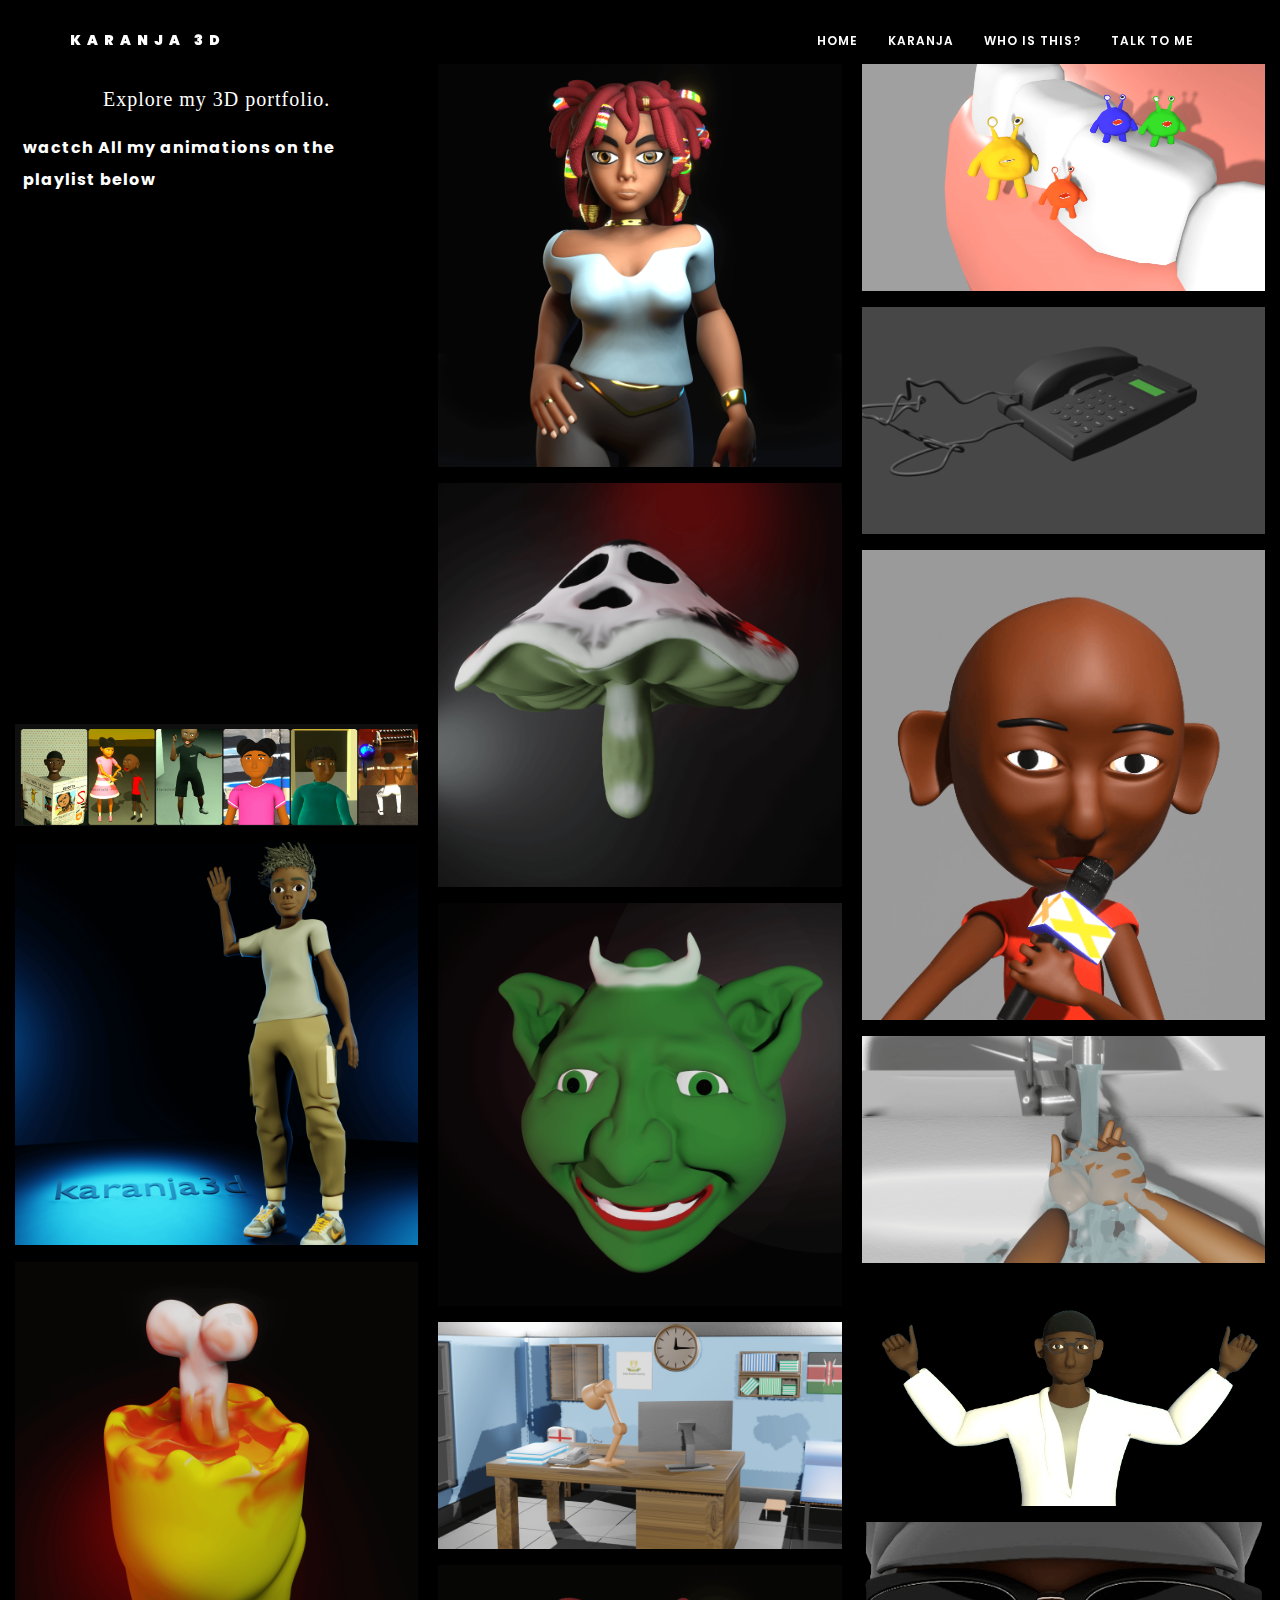
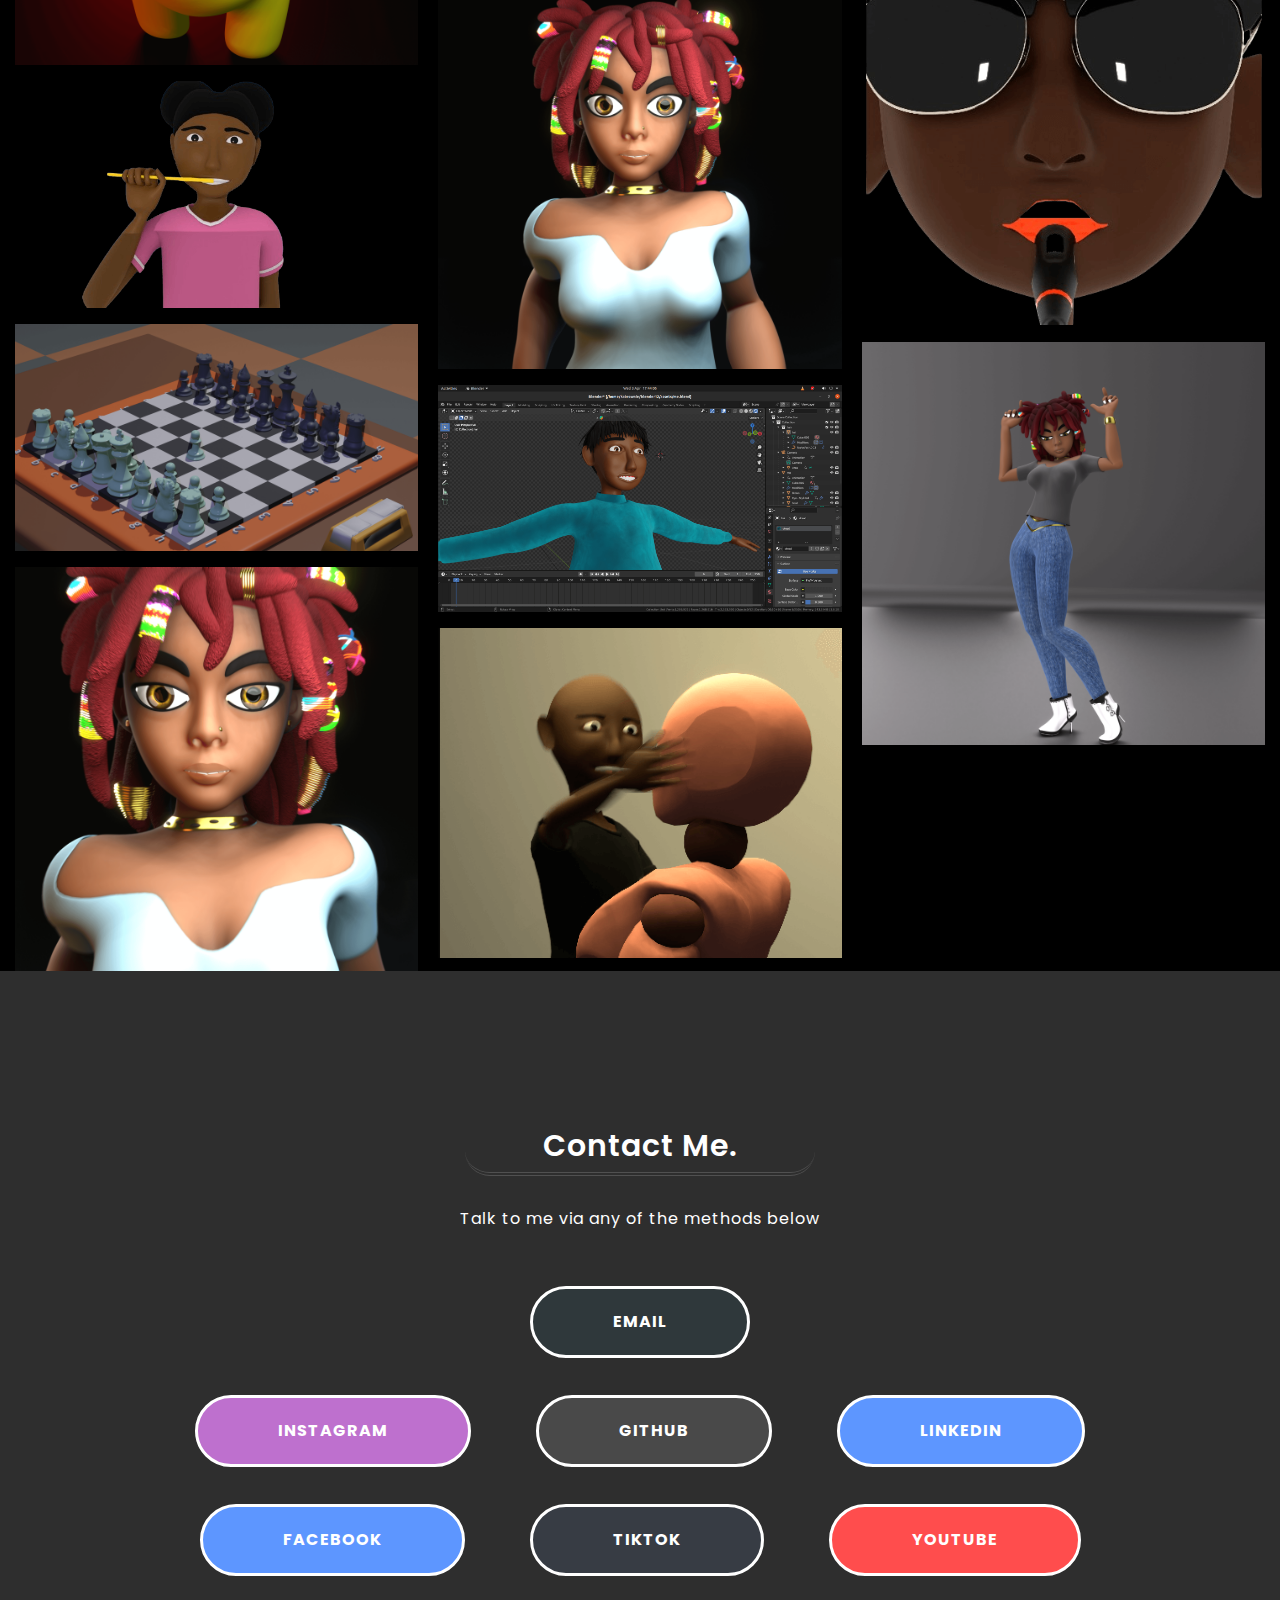
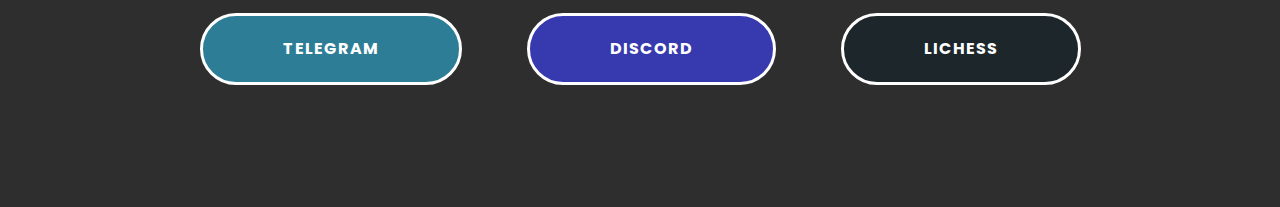
==== index.html @ 1da53f3a "yg" ====
<!DOCTYPE html>
<html lang="en">

  <head>
    
    <!-- Meta Tag -->
    <meta charset="UTF-8">
    <meta name="viewport" content="width=device-width, initial-scale=1.0">
    <meta http-equiv="X-UA-Compatible" content="IE=edge">
    
    <!-- SEO -->
    <meta name="description" content="150 words">
    <meta name="author" content="kabrrownie">
    <meta name="url" content="http://kabrownie.github.io">
    <meta name="copyright" content="Kevin Karanja">
    <meta name="robots" content="index,follow">
    
    
    <title>KARANJA 3D</title>
    <meta http-equiv="X-UA-Compatible" content="IE=edge">
<link rel="stylesheet" href="https://cdnjs.cloudflare.com/ajax/libs/font-awesome/4.7.0/css/font-awesome.min.css">
    <!-- Favicon -->
    <link rel="shortcut icon" href="images/favicon/favicon.ico">
    <link rel="apple-touch-icon" sizes="144x144" type="image/x-icon" href="images/favicon/apple-touch-icon.png">
    
    <!-- All CSS Plugins -->
    <link rel="stylesheet" type="text/css" href="css/plugin.css">
    
    <!-- Main CSS Stylesheet -->
    <link rel="stylesheet" type="text/css" href="css/style.css">
    <script src="https://kit.fontawesome.com/c4b1e869c9.js" crossorigin="anonymous"></script>
    <!-- Google Web Fonts  -->
    <link rel="stylesheet" href="https://fonts.googleapis.com/css?family=Poppins:400,300,500,600,700">
    

 </head>

  <body>
    	 <header>
	<!-- Preloader Start -->
    
	 
      <div id="preloader">
        <img id="loaderGif" src="sinisaaamoja-ezgif.gif" alt="Loading...">

        <div id="loadingText">Loading, please wait...</div>
      </div>
      

    <!-- Preloader End -->   
  
    <!-- Home & Menu Section Start -->
       
        <div class="header-top-area">
            <div class="container">
                <div class="row">
                
                    <div class="col-sm-3">
                        <div class="logo">
                            <a href="#gallery">KARANJA 3D</a>
                        </div>
                    </div>
                    
                    <div class="col-sm-9">
                        <div class="navigation-menu">
                            <div class="navbar">
                                <div class="navbar-header">
                                    <button type="button" class="navbar-toggle" data-toggle="collapse" data-target=".navbar-collapse">
                                        <span class="sr-only">Toggle navigation</span>
                                        <span class="icon-bar"></span>
                                        <span class="icon-bar"></span>
                                        <span class="icon-bar"></span>
                                    </button>
                                </div>
                                <div class="navbar-collapse collapse">
                                    <ul class="nav navbar-nav navbar-right">
                                        <li class="active"><a class="smoth-scroll" href="#gallery">Home <div class="ripple-wrapper"></div></a>
                                        </li>

                                       
                                        </li>
                                        <li><a class="smoth-scroll" href="https://kabrownie.github.io">Karanja</a>
                                        </li>
                                     
                                        </li>
                                        <li><a class="smoth-scroll" href="https://kabrownie.github.io#about">Who is this?</a>
                                        </li>
                                        <li><a class="smoth-scroll" href="#contact">talk to me</a>
                                        </li>
                                    </ul>
                                </div>
                            </div>
                        </div>
                    </div>
                </div>
            </div>
        </div>

        
    </header>

    <!-- showcase --> 
    


<!-- firebase -->
 

<!-- test -->   


<div id="gallery" class="container-fluid">
 
    <h1>
 Explore my 3D portfolio.</h1>
<p style="color: rgb(255, 255, 255); padding: 2%;"><b>wactch All my animations on the playlist below </b></p>
   
<div class="iframe-container">

    <iframe  src=" https://www.youtube.com/embed/?list=PLiNkLEq7cWM7p4sXHd0Ey6BrCfesOFE8d "frameborder="0" allowfullscreen></iframe></div>
    
    
<div class="iframe-container">
       
   <iframe    src="https://www.youtube.com/embed/?list=PLiNkLEq7cWM4CPexTNnBC3y5zEQwiwFVN" frameborder="0" allowfullscreen></iframe>
</div>

<!-- test fire -->
<img class="img-responsive" src="renders/ban.png" draggable="false" alt="">
<img class="img-responsive" src="renders/newear.png" draggable="false" alt="">

<img class="img-responsive" src="renders/bone.png" draggable="false" alt="">
<img class="img-responsive" src="renders/brush.png" draggable="false" alt="">

<img class="img-responsive" src="renders/chess.png" draggable="false" alt="">
<img class="img-responsive" src="renders/dp.png" draggable="false" alt="">

<img class="img-responsive" src="renders/halfdp.png" draggable="false" alt="">
<img class="img-responsive" src="renders/mushevey.png" draggable="false" alt="">
<img class="img-responsive" src="renders/ogre.png" draggable="false" alt="">
<img class="img-responsive" src="renders/office.png" draggable="false" alt="">
<img class="img-responsive" src="renders/pose face.png" draggable="false" alt="">
<img class="img-responsive" src="renders/shot.png" draggable="false" alt="">
<img class="img-responsive" src="renders/slap.png" draggable="false" alt="">
<img class="img-responsive" src="renders/teeth.png" draggable="false" alt="">
<img class="img-responsive" src="renders/tel.png" draggable="false" alt="">
<img class="img-responsive" src="renders/tou.png" draggable="false" alt="">
<img class="img-responsive" src="renders/wash.png" draggable="false" alt="">
<img class="img-responsive" src="renders/yes.png" draggable="false" alt="">
<img class="img-responsive" src="renders/yo.png" draggable="false" alt="">

<img class="img-responsive" src="renders/yon.png" draggable="false" alt="">

</div>


   <!-- Fullscreen overlay -->
   <div id="imageOverlay">
    <span id="closeOverlay">&times;</span>
    <img id="overlayImage" src="" alt="Full Screen Image">
  </div>

    <!-- Contact Start -->
    <!-- Services Start -->
    
   
    <!-- Contact Start -->
    <section id="contact" class="contact-us section-space-padding">
       <div class="container">
          <div class="row">
                <div class="col-sm-12">
                    <div class="section-title">
                       
                        <br>
                            <br>

                        <h2>Contact Me.</h2>
                        <p>Talk to me via any of the methods below</p>
                    </div>
                </div>
            </div>
            
            
            
         
    <!--  -->
        
     <!--social  -->
     <div class="social-icon">
        <a style="background-color: rgb(47, 56, 59);" class="button button-style button-style-icon fa fa-mail-bulk"  href="mailto:karanja3d@gmail.com" title="Email"target="_blank">Email</a><br>
        
        <a style="background-color: rgb(190, 112, 206);" class="button button-style button-style-icon fa fa-instagram"  href="https://instagram.com/karanja3d" title="instagram"target="_blank">Instagram</a>
        


        <a style="background-color: rgb(73, 73, 73);" class="button button-style button-style-icon fa fa-github"  href="https://github.com/kabrownie" title="github"target="_blank">GitHub</a>

        <a style="background-color: rgb(93, 150, 255);" class="button button-style button-style-icon fa fa-linkedin"  href="https://linkedin.com/in/kabrownie" title="linkedin"target="_blank">linkedin</a>

        <a style="background-color: rgb(93, 150, 255);" class="button button-style button-style-icon fa fa-facebook"  href="https://facebook.com/karanja3d" title="facebook"target="_blank">facebook</a>

        <a style="background-color: rgb(55, 60, 68);" class="button button-style button-style-icon fa fa-tiktok"  href="https://tiktok.com/@karanja3d" title="Tiktok"target="_blank">Tiktok</a>

        <a style="background-color: rgb(255, 77, 77);" class="button button-style button-style-icon fa fa-youtube"  href="https://m.youtube.com/@karanja3d" title="youtube"target="_blank">youtube</a>

        <a style="background-color: rgb(45, 125, 150);" class="button button-style button-style-icon fa fa-telegram"  href="https://t.me/karanja3d" title="Telegram"target="_blank">Telegram</a>

      

       
        <a style="background-color: rgb(55, 57, 175);" class="button button-style button-style-icon fa fa-discord"  href=" https://discordapp.com/users/896352421171851316" title="discord"target="_blank">discord</a>
        <a style="background-color: rgb(29, 39, 43);" class="button button-style button-style-icon fa fa-chess-knight"  href="https://lichess.org/@/karanja3d" title="Lichess"target="_blank">Lichess</a>


        
      
 <!--social  -->
 
 
 </div>

</div>
       </ul>
      </div>
       
     </section>
     <!-- Contact End -->
       
        
     
    <!-- Footer End -->
    
    
    <!-- Back to Top Start -->
    <a href="#" class="scroll-to-top"><i class="fa fa-angle-up"></i></a>
    <!-- Back to Top End -->
    
    
    <!-- All Javascript Plugins  -->
    <script type="text/javascript" src="js/jquery.min.js"></script>
    <script type="text/javascript" src="js/plugin.js"></script>

    <!-- Main Javascript File  -->
    <script type="text/javascript" src="js/scripts.js"></script>
  
  </body>
  <!-- bean -->
 </html>
---- css/plugin.css ----
/* Table Of Content 

  1. Bootstrap
  2. Magnific Popup
  3. Owl Carousel
  4. Font Awesome

*/



/*!
 * Bootstrap v3.3.7 (http://getbootstrap.com)
 * Copyright 2011-2016 Twitter, Inc.
 * Licensed under MIT (https://github.com/twbs/bootstrap/blob/master/LICENSE)
 *//*! normalize.css v3.0.3 | MIT License | github.com/necolas/normalize.css */html{font-family:sans-serif;-webkit-text-size-adjust:100%;-ms-text-size-adjust:100%}body{margin:0}article,aside,details,figcaption,figure,footer,header,hgroup,main,menu,nav,section,summary{display:block}audio,canvas,progress,video{display:inline-block;vertical-align:baseline}audio:not([controls]){display:none;height:0}[hidden],template{display:none}a{background-color:transparent}a:active,a:hover{outline:0}abbr[title]{border-bottom:1px dotted}b,strong{font-weight:700}dfn{font-style:italic}h1{margin:.67em 0;font-size:2em}mark{color:#000;background:#ff0}small{font-size:80%}sub,sup{position:relative;font-size:75%;line-height:0;vertical-align:baseline}sup{top:-.5em}sub{bottom:-.25em}img{border:0}svg:not(:root){overflow:hidden}figure{margin:1em 40px}hr{height:0;-webkit-box-sizing:content-box;-moz-box-sizing:content-box;box-sizing:content-box}pre{overflow:auto}code,kbd,pre,samp{font-family:monospace,monospace;font-size:1em}button,input,optgroup,select,textarea{margin:0;font:inherit;color:inherit}button{overflow:visible}button,select{text-transform:none}button,html input[type=button],input[type=reset],input[type=submit]{-webkit-appearance:button;cursor:pointer}button[disabled],html input[disabled]{cursor:default}button::-moz-focus-inner,input::-moz-focus-inner{padding:0;border:0}input{line-height:normal}input[type=checkbox],input[type=radio]{-webkit-box-sizing:border-box;-moz-box-sizing:border-box;box-sizing:border-box;padding:0}input[type=number]::-webkit-inner-spin-button,input[type=number]::-webkit-outer-spin-button{height:auto}input[type=search]{-webkit-box-sizing:content-box;-moz-box-sizing:content-box;box-sizing:content-box;-webkit-appearance:textfield}input[type=search]::-webkit-search-cancel-button,input[type=search]::-webkit-search-decoration{-webkit-appearance:none}fieldset{padding:.35em .625em .75em;margin:0 2px;border:1px solid silver}legend{padding:0;border:0}textarea{overflow:auto}optgroup{font-weight:700}table{border-spacing:0;border-collapse:collapse}td,th{padding:0}/*! Source: https://github.com/h5bp/html5-boilerplate/blob/master/src/css/main.css */@media print{*,:after,:before{color:#000!important;text-shadow:none!important;background:0 0!important;-webkit-box-shadow:none!important;box-shadow:none!important}a,a:visited{text-decoration:underline}a[href]:after{content:" (" attr(href) ")"}abbr[title]:after{content:" (" attr(title) ")"}a[href^="javascript:"]:after,a[href^="#"]:after{content:""}blockquote,pre{border:1px solid #999;page-break-inside:avoid}thead{display:table-header-group}img,tr{page-break-inside:avoid}img{max-width:100%!important}h2,h3,p{orphans:3;widows:3}h2,h3{page-break-after:avoid}.navbar{display:none}.btn>.caret,.dropup>.btn>.caret{border-top-color:#000!important}.label{border:1px solid #000}.table{border-collapse:collapse!important}.table td,.table th{background-color:#fff!important}.table-bordered td,.table-bordered th{border:1px solid #ddd!important}}@font-face{font-family:'Glyphicons Halflings';src:url(../fonts/glyphicons-halflings-regular.eot);src:url(../fonts/glyphicons-halflings-regular.eot?#iefix) format('embedded-opentype'),url(../fonts/glyphicons-halflings-regular.woff2) format('woff2'),url(../fonts/glyphicons-halflings-regular.woff) format('woff'),url(../fonts/glyphicons-halflings-regular.ttf) format('truetype'),url(../fonts/glyphicons-halflings-regular.svg#glyphicons_halflingsregular) format('svg')}.glyphicon{position:relative;top:1px;display:inline-block;font-family:'Glyphicons Halflings';font-style:normal;font-weight:400;line-height:1;-webkit-font-smoothing:antialiased;-moz-osx-font-smoothing:grayscale}.glyphicon-asterisk:before{content:"\002a"}.glyphicon-plus:before{content:"\002b"}.glyphicon-eur:before,.glyphicon-euro:before{content:"\20ac"}.glyphicon-minus:before{content:"\2212"}.glyphicon-cloud:before{content:"\2601"}.glyphicon-envelope:before{content:"\2709"}.glyphicon-pencil:before{content:"\270f"}.glyphicon-glass:before{content:"\e001"}.glyphicon-music:before{content:"\e002"}.glyphicon-search:before{content:"\e003"}.glyphicon-heart:before{content:"\e005"}.glyphicon-star:before{content:"\e006"}.glyphicon-star-empty:before{content:"\e007"}.glyphicon-user:before{content:"\e008"}.glyphicon-film:before{content:"\e009"}.glyphicon-th-large:before{content:"\e010"}.glyphicon-th:before{content:"\e011"}.glyphicon-th-list:before{content:"\e012"}.glyphicon-ok:before{content:"\e013"}.glyphicon-remove:before{content:"\e014"}.glyphicon-zoom-in:before{content:"\e015"}.glyphicon-zoom-out:before{content:"\e016"}.glyphicon-off:before{content:"\e017"}.glyphicon-signal:before{content:"\e018"}.glyphicon-cog:before{content:"\e019"}.glyphicon-trash:before{content:"\e020"}.glyphicon-home:before{content:"\e021"}.glyphicon-file:before{content:"\e022"}.glyphicon-time:before{content:"\e023"}.glyphicon-road:before{content:"\e024"}.glyphicon-download-alt:before{content:"\e025"}.glyphicon-download:before{content:"\e026"}.glyphicon-upload:before{content:"\e027"}.glyphicon-inbox:before{content:"\e028"}.glyphicon-play-circle:before{content:"\e029"}.glyphicon-repeat:before{content:"\e030"}.glyphicon-refresh:before{content:"\e031"}.glyphicon-list-alt:before{content:"\e032"}.glyphicon-lock:before{content:"\e033"}.glyphicon-flag:before{content:"\e034"}.glyphicon-headphones:before{content:"\e035"}.glyphicon-volume-off:before{content:"\e036"}.glyphicon-volume-down:before{content:"\e037"}.glyphicon-volume-up:before{content:"\e038"}.glyphicon-qrcode:before{content:"\e039"}.glyphicon-barcode:before{content:"\e040"}.glyphicon-tag:before{content:"\e041"}.glyphicon-tags:before{content:"\e042"}.glyphicon-book:before{content:"\e043"}.glyphicon-bookmark:before{content:"\e044"}.glyphicon-print:before{content:"\e045"}.glyphicon-camera:before{content:"\e046"}.glyphicon-font:before{content:"\e047"}.glyphicon-bold:before{content:"\e048"}.glyphicon-italic:before{content:"\e049"}.glyphicon-text-height:before{content:"\e050"}.glyphicon-text-width:before{content:"\e051"}.glyphicon-align-left:before{content:"\e052"}.glyphicon-align-center:before{content:"\e053"}.glyphicon-align-right:before{content:"\e054"}.glyphicon-align-justify:before{content:"\e055"}.glyphicon-list:before{content:"\e056"}.glyphicon-indent-left:before{content:"\e057"}.glyphicon-indent-right:before{content:"\e058"}.glyphicon-facetime-video:before{content:"\e059"}.glyphicon-picture:before{content:"\e060"}.glyphicon-map-marker:before{content:"\e062"}.glyphicon-adjust:before{content:"\e063"}.glyphicon-tint:before{content:"\e064"}.glyphicon-edit:before{content:"\e065"}.glyphicon-share:before{content:"\e066"}.glyphicon-check:before{content:"\e067"}.glyphicon-move:before{content:"\e068"}.glyphicon-step-backward:before{content:"\e069"}.glyphicon-fast-backward:before{content:"\e070"}.glyphicon-backward:before{content:"\e071"}.glyphicon-play:before{content:"\e072"}.glyphicon-pause:before{content:"\e073"}.glyphicon-stop:before{content:"\e074"}.glyphicon-forward:before{content:"\e075"}.glyphicon-fast-forward:before{content:"\e076"}.glyphicon-step-forward:before{content:"\e077"}.glyphicon-eject:before{content:"\e078"}.glyphicon-chevron-left:before{content:"\e079"}.glyphicon-chevron-right:before{content:"\e080"}.glyphicon-plus-sign:before{content:"\e081"}.glyphicon-minus-sign:before{content:"\e082"}.glyphicon-remove-sign:before{content:"\e083"}.glyphicon-ok-sign:before{content:"\e084"}.glyphicon-question-sign:before{content:"\e085"}.glyphicon-info-sign:before{content:"\e086"}.glyphicon-screenshot:before{content:"\e087"}.glyphicon-remove-circle:before{content:"\e088"}.glyphicon-ok-circle:before{content:"\e089"}.glyphicon-ban-circle:before{content:"\e090"}.glyphicon-arrow-left:before{content:"\e091"}.glyphicon-arrow-right:before{content:"\e092"}.glyphicon-arrow-up:before{content:"\e093"}.glyphicon-arrow-down:before{content:"\e094"}.glyphicon-share-alt:before{content:"\e095"}.glyphicon-resize-full:before{content:"\e096"}.glyphicon-resize-small:before{content:"\e097"}.glyphicon-exclamation-sign:before{content:"\e101"}.glyphicon-gift:before{content:"\e102"}.glyphicon-leaf:before{content:"\e103"}.glyphicon-fire:before{content:"\e104"}.glyphicon-eye-open:before{content:"\e105"}.glyphicon-eye-close:before{content:"\e106"}.glyphicon-warning-sign:before{content:"\e107"}.glyphicon-plane:before{content:"\e108"}.glyphicon-calendar:before{content:"\e109"}.glyphicon-random:before{content:"\e110"}.glyphicon-comment:before{content:"\e111"}.glyphicon-magnet:before{content:"\e112"}.glyphicon-chevron-up:before{content:"\e113"}.glyphicon-chevron-down:before{content:"\e114"}.glyphicon-retweet:before{content:"\e115"}.glyphicon-shopping-cart:before{content:"\e116"}.glyphicon-folder-close:before{content:"\e117"}.glyphicon-folder-open:before{content:"\e118"}.glyphicon-resize-vertical:before{content:"\e119"}.glyphicon-resize-horizontal:before{content:"\e120"}.glyphicon-hdd:before{content:"\e121"}.glyphicon-bullhorn:before{content:"\e122"}.glyphicon-bell:before{content:"\e123"}.glyphicon-certificate:before{content:"\e124"}.glyphicon-thumbs-up:before{content:"\e125"}.glyphicon-thumbs-down:before{content:"\e126"}.glyphicon-hand-right:before{content:"\e127"}.glyphicon-hand-left:before{content:"\e128"}.glyphicon-hand-up:before{content:"\e129"}.glyphicon-hand-down:before{content:"\e130"}.glyphicon-circle-arrow-right:before{content:"\e131"}.glyphicon-circle-arrow-left:before{content:"\e132"}.glyphicon-circle-arrow-up:before{content:"\e133"}.glyphicon-circle-arrow-down:before{content:"\e134"}.glyphicon-globe:before{content:"\e135"}.glyphicon-wrench:before{content:"\e136"}.glyphicon-tasks:before{content:"\e137"}.glyphicon-filter:before{content:"\e138"}.glyphicon-briefcase:before{content:"\e139"}.glyphicon-fullscreen:before{content:"\e140"}.glyphicon-dashboard:before{content:"\e141"}.glyphicon-paperclip:before{content:"\e142"}.glyphicon-heart-empty:before{content:"\e143"}.glyphicon-link:before{content:"\e144"}.glyphicon-phone:before{content:"\e145"}.glyphicon-pushpin:before{content:"\e146"}.glyphicon-usd:before{content:"\e148"}.glyphicon-gbp:before{content:"\e149"}.glyphicon-sort:before{content:"\e150"}.glyphicon-sort-by-alphabet:before{content:"\e151"}.glyphicon-sort-by-alphabet-alt:before{content:"\e152"}.glyphicon-sort-by-order:before{content:"\e153"}.glyphicon-sort-by-order-alt:before{content:"\e154"}.glyphicon-sort-by-attributes:before{content:"\e155"}.glyphicon-sort-by-attributes-alt:before{content:"\e156"}.glyphicon-unchecked:before{content:"\e157"}.glyphicon-expand:before{content:"\e158"}.glyphicon-collapse-down:before{content:"\e159"}.glyphicon-collapse-up:before{content:"\e160"}.glyphicon-log-in:before{content:"\e161"}.glyphicon-flash:before{content:"\e162"}.glyphicon-log-out:before{content:"\e163"}.glyphicon-new-window:before{content:"\e164"}.glyphicon-record:before{content:"\e165"}.glyphicon-save:before{content:"\e166"}.glyphicon-open:before{content:"\e167"}.glyphicon-saved:before{content:"\e168"}.glyphicon-import:before{content:"\e169"}.glyphicon-export:before{content:"\e170"}.glyphicon-send:before{content:"\e171"}.glyphicon-floppy-disk:before{content:"\e172"}.glyphicon-floppy-saved:before{content:"\e173"}.glyphicon-floppy-remove:before{content:"\e174"}.glyphicon-floppy-save:before{content:"\e175"}.glyphicon-floppy-open:before{content:"\e176"}.glyphicon-credit-card:before{content:"\e177"}.glyphicon-transfer:before{content:"\e178"}.glyphicon-cutlery:before{content:"\e179"}.glyphicon-header:before{content:"\e180"}.glyphicon-compressed:before{content:"\e181"}.glyphicon-earphone:before{content:"\e182"}.glyphicon-phone-alt:before{content:"\e183"}.glyphicon-tower:before{content:"\e184"}.glyphicon-stats:before{content:"\e185"}.glyphicon-sd-video:before{content:"\e186"}.glyphicon-hd-video:before{content:"\e187"}.glyphicon-subtitles:before{content:"\e188"}.glyphicon-sound-stereo:before{content:"\e189"}.glyphicon-sound-dolby:before{content:"\e190"}.glyphicon-sound-5-1:before{content:"\e191"}.glyphicon-sound-6-1:before{content:"\e192"}.glyphicon-sound-7-1:before{content:"\e193"}.glyphicon-copyright-mark:before{content:"\e194"}.glyphicon-registration-mark:before{content:"\e195"}.glyphicon-cloud-download:before{content:"\e197"}.glyphicon-cloud-upload:before{content:"\e198"}.glyphicon-tree-conifer:before{content:"\e199"}.glyphicon-tree-deciduous:before{content:"\e200"}.glyphicon-cd:before{content:"\e201"}.glyphicon-save-file:before{content:"\e202"}.glyphicon-open-file:before{content:"\e203"}.glyphicon-level-up:before{content:"\e204"}.glyphicon-copy:before{content:"\e205"}.glyphicon-paste:before{content:"\e206"}.glyphicon-alert:before{content:"\e209"}.glyphicon-equalizer:before{content:"\e210"}.glyphicon-king:before{content:"\e211"}.glyphicon-queen:before{content:"\e212"}.glyphicon-pawn:before{content:"\e213"}.glyphicon-bishop:before{content:"\e214"}.glyphicon-knight:before{content:"\e215"}.glyphicon-baby-formula:before{content:"\e216"}.glyphicon-tent:before{content:"\26fa"}.glyphicon-blackboard:before{content:"\e218"}.glyphicon-bed:before{content:"\e219"}.glyphicon-apple:before{content:"\f8ff"}.glyphicon-erase:before{content:"\e221"}.glyphicon-hourglass:before{content:"\231b"}.glyphicon-lamp:before{content:"\e223"}.glyphicon-duplicate:before{content:"\e224"}.glyphicon-piggy-bank:before{content:"\e225"}.glyphicon-scissors:before{content:"\e226"}.glyphicon-bitcoin:before{content:"\e227"}.glyphicon-btc:before{content:"\e227"}.glyphicon-xbt:before{content:"\e227"}.glyphicon-yen:before{content:"\00a5"}.glyphicon-jpy:before{content:"\00a5"}.glyphicon-ruble:before{content:"\20bd"}.glyphicon-rub:before{content:"\20bd"}.glyphicon-scale:before{content:"\e230"}.glyphicon-ice-lolly:before{content:"\e231"}.glyphicon-ice-lolly-tasted:before{content:"\e232"}.glyphicon-education:before{content:"\e233"}.glyphicon-option-horizontal:before{content:"\e234"}.glyphicon-option-vertical:before{content:"\e235"}.glyphicon-menu-hamburger:before{content:"\e236"}.glyphicon-modal-window:before{content:"\e237"}.glyphicon-oil:before{content:"\e238"}.glyphicon-grain:before{content:"\e239"}.glyphicon-sunglasses:before{content:"\e240"}.glyphicon-text-size:before{content:"\e241"}.glyphicon-text-color:before{content:"\e242"}.glyphicon-text-background:before{content:"\e243"}.glyphicon-object-align-top:before{content:"\e244"}.glyphicon-object-align-bottom:before{content:"\e245"}.glyphicon-object-align-horizontal:before{content:"\e246"}.glyphicon-object-align-left:before{content:"\e247"}.glyphicon-object-align-vertical:before{content:"\e248"}.glyphicon-object-align-right:before{content:"\e249"}.glyphicon-triangle-right:before{content:"\e250"}.glyphicon-triangle-left:before{content:"\e251"}.glyphicon-triangle-bottom:before{content:"\e252"}.glyphicon-triangle-top:before{content:"\e253"}.glyphicon-console:before{content:"\e254"}.glyphicon-superscript:before{content:"\e255"}.glyphicon-subscript:before{content:"\e256"}.glyphicon-menu-left:before{content:"\e257"}.glyphicon-menu-right:before{content:"\e258"}.glyphicon-menu-down:before{content:"\e259"}.glyphicon-menu-up:before{content:"\e260"}*{-webkit-box-sizing:border-box;-moz-box-sizing:border-box;box-sizing:border-box}:after,:before{-webkit-box-sizing:border-box;-moz-box-sizing:border-box;box-sizing:border-box}html{font-size:10px;-webkit-tap-highlight-color:rgba(0,0,0,0)}body{font-family:"Helvetica Neue",Helvetica,Arial,sans-serif;font-size:14px;line-height:1.42857143;color:#333;background-color:#fff}button,input,select,textarea{font-family:inherit;font-size:inherit;line-height:inherit}a{color:#337ab7;text-decoration:none}a:focus,a:hover{color:#23527c;text-decoration:underline}a:focus{outline:5px auto -webkit-focus-ring-color;outline-offset:-2px}figure{margin:0}img{vertical-align:middle}.carousel-inner>.item>a>img,.carousel-inner>.item>img,.img-responsive,.thumbnail a>img,.thumbnail>img{display:block;max-width:100%;height:auto}.img-rounded{border-radius:6px}.img-thumbnail{display:inline-block;max-width:100%;height:auto;padding:4px;line-height:1.42857143;background-color:#fff;border:1px solid #ddd;border-radius:4px;-webkit-transition:all .2s ease-in-out;-o-transition:all .2s ease-in-out;transition:all .2s ease-in-out}.img-circle{border-radius:50%}hr{margin-top:20px;margin-bottom:20px;border:0;border-top:1px solid #eee}.sr-only{position:absolute;width:1px;height:1px;padding:0;margin:-1px;overflow:hidden;clip:rect(0,0,0,0);border:0}.sr-only-focusable:active,.sr-only-focusable:focus{position:static;width:auto;height:auto;margin:0;overflow:visible;clip:auto}[role=button]{cursor:pointer}.h1,.h2,.h3,.h4,.h5,.h6,h1,h2,h3,h4,h5,h6{font-family:inherit;font-weight:500;line-height:1.1;color:inherit}.h1 .small,.h1 small,.h2 .small,.h2 small,.h3 .small,.h3 small,.h4 .small,.h4 small,.h5 .small,.h5 small,.h6 .small,.h6 small,h1 .small,h1 small,h2 .small,h2 small,h3 .small,h3 small,h4 .small,h4 small,h5 .small,h5 small,h6 .small,h6 small{font-weight:400;line-height:1;color:#777}.h1,.h2,.h3,h1,h2,h3{margin-top:20px;margin-bottom:10px}.h1 .small,.h1 small,.h2 .small,.h2 small,.h3 .small,.h3 small,h1 .small,h1 small,h2 .small,h2 small,h3 .small,h3 small{font-size:65%}.h4,.h5,.h6,h4,h5,h6{margin-top:10px;margin-bottom:10px}.h4 .small,.h4 small,.h5 .small,.h5 small,.h6 .small,.h6 small,h4 .small,h4 small,h5 .small,h5 small,h6 .small,h6 small{font-size:75%}.h1,h1{font-size:36px}.h2,h2{font-size:30px}.h3,h3{font-size:24px}.h4,h4{font-size:18px}.h5,h5{font-size:14px}.h6,h6{font-size:12px}p{margin:0 0 10px}.lead{margin-bottom:20px;font-size:16px;font-weight:300;line-height:1.4}@media (min-width:768px){.lead{font-size:21px}}.small,small{font-size:85%}.mark,mark{padding:.2em;background-color:#fcf8e3}.text-left{text-align:left}.text-right{text-align:right}.text-center{text-align:center}.text-justify{text-align:justify}.text-nowrap{white-space:nowrap}.text-lowercase{text-transform:lowercase}.text-uppercase{text-transform:uppercase}.text-capitalize{text-transform:capitalize}.text-muted{color:#777}.text-primary{color:#337ab7}a.text-primary:focus,a.text-primary:hover{color:#286090}.text-success{color:#3c763d}a.text-success:focus,a.text-success:hover{color:#2b542c}.text-info{color:#31708f}a.text-info:focus,a.text-info:hover{color:#245269}.text-warning{color:#8a6d3b}a.text-warning:focus,a.text-warning:hover{color:#66512c}.text-danger{color:#a94442}a.text-danger:focus,a.text-danger:hover{color:#843534}.bg-primary{color:#fff;background-color:#337ab7}a.bg-primary:focus,a.bg-primary:hover{background-color:#286090}.bg-success{background-color:#dff0d8}a.bg-success:focus,a.bg-success:hover{background-color:#c1e2b3}.bg-info{background-color:#d9edf7}a.bg-info:focus,a.bg-info:hover{background-color:#afd9ee}.bg-warning{background-color:#fcf8e3}a.bg-warning:focus,a.bg-warning:hover{background-color:#f7ecb5}.bg-danger{background-color:#f2dede}a.bg-danger:focus,a.bg-danger:hover{background-color:#e4b9b9}.page-header{padding-bottom:9px;margin:40px 0 20px;border-bottom:1px solid #eee}ol,ul{margin-top:0;margin-bottom:10px}ol ol,ol ul,ul ol,ul ul{margin-bottom:0}.list-unstyled{padding-left:0;list-style:none}.list-inline{padding-left:0;margin-left:-5px;list-style:none}.list-inline>li{display:inline-block;padding-right:5px;padding-left:5px}dl{margin-top:0;margin-bottom:20px}dd,dt{line-height:1.42857143}dt{font-weight:700}dd{margin-left:0}@media (min-width:768px){.dl-horizontal dt{float:left;width:160px;overflow:hidden;clear:left;text-align:right;text-overflow:ellipsis;white-space:nowrap}.dl-horizontal dd{margin-left:180px}}abbr[data-original-title],abbr[title]{cursor:help;border-bottom:1px dotted #777}.initialism{font-size:90%;text-transform:uppercase}blockquote{padding:10px 20px;margin:0 0 20px;font-size:17.5px;border-left:5px solid #eee}blockquote ol:last-child,blockquote p:last-child,blockquote ul:last-child{margin-bottom:0}blockquote .small,blockquote footer,blockquote small{display:block;font-size:80%;line-height:1.42857143;color:#777}blockquote .small:before,blockquote footer:before,blockquote small:before{content:'\2014 \00A0'}.blockquote-reverse,blockquote.pull-right{padding-right:15px;padding-left:0;text-align:right;border-right:5px solid #eee;border-left:0}.blockquote-reverse .small:before,.blockquote-reverse footer:before,.blockquote-reverse small:before,blockquote.pull-right .small:before,blockquote.pull-right footer:before,blockquote.pull-right small:before{content:''}.blockquote-reverse .small:after,.blockquote-reverse footer:after,.blockquote-reverse small:after,blockquote.pull-right .small:after,blockquote.pull-right footer:after,blockquote.pull-right small:after{content:'\00A0 \2014'}address{margin-bottom:20px;font-style:normal;line-height:1.42857143}code,kbd,pre,samp{font-family:Menlo,Monaco,Consolas,"Courier New",monospace}code{padding:2px 4px;font-size:90%;color:#c7254e;background-color:#f9f2f4;border-radius:4px}kbd{padding:2px 4px;font-size:90%;color:#fff;background-color:#333;border-radius:3px;-webkit-box-shadow:inset 0 -1px 0 rgba(0,0,0,.25);box-shadow:inset 0 -1px 0 rgba(0,0,0,.25)}kbd kbd{padding:0;font-size:100%;font-weight:700;-webkit-box-shadow:none;box-shadow:none}pre{display:block;padding:9.5px;margin:0 0 10px;font-size:13px;line-height:1.42857143;color:#333;word-break:break-all;word-wrap:break-word;background-color:#f5f5f5;border:1px solid #ccc;border-radius:4px}pre code{padding:0;font-size:inherit;color:inherit;white-space:pre-wrap;background-color:transparent;border-radius:0}.pre-scrollable{max-height:340px;overflow-y:scroll}.container{padding-right:15px;padding-left:15px;margin-right:auto;margin-left:auto}@media (min-width:768px){.container{width:750px}}@media (min-width:992px){.container{width:970px}}@media (min-width:1200px){.container{width:1170px}}.container-fluid{padding-right:15px;padding-left:15px;margin-right:auto;margin-left:auto}.row{margin-right:-15px;margin-left:-15px}.col-lg-1,.col-lg-10,.col-lg-11,.col-lg-12,.col-lg-2,.col-lg-3,.col-lg-4,.col-lg-5,.col-lg-6,.col-lg-7,.col-lg-8,.col-lg-9,.col-md-1,.col-md-10,.col-md-11,.col-md-12,.col-md-2,.col-md-3,.col-md-4,.col-md-5,.col-md-6,.col-md-7,.col-md-8,.col-md-9,.col-sm-1,.col-sm-10,.col-sm-11,.col-sm-12,.col-sm-2,.col-sm-3,.col-sm-4,.col-sm-5,.col-sm-6,.col-sm-7,.col-sm-8,.col-sm-9,.col-xs-1,.col-xs-10,.col-xs-11,.col-xs-12,.col-xs-2,.col-xs-3,.col-xs-4,.col-xs-5,.col-xs-6,.col-xs-7,.col-xs-8,.col-xs-9{position:relative;min-height:1px;padding-right:15px;padding-left:15px}.col-xs-1,.col-xs-10,.col-xs-11,.col-xs-12,.col-xs-2,.col-xs-3,.col-xs-4,.col-xs-5,.col-xs-6,.col-xs-7,.col-xs-8,.col-xs-9{float:left}.col-xs-12{width:100%}.col-xs-11{width:91.66666667%}.col-xs-10{width:83.33333333%}.col-xs-9{width:75%}.col-xs-8{width:66.66666667%}.col-xs-7{width:58.33333333%}.col-xs-6{width:50%}.col-xs-5{width:41.66666667%}.col-xs-4{width:33.33333333%}.col-xs-3{width:25%}.col-xs-2{width:16.66666667%}.col-xs-1{width:8.33333333%}.col-xs-pull-12{right:100%}.col-xs-pull-11{right:91.66666667%}.col-xs-pull-10{right:83.33333333%}.col-xs-pull-9{right:75%}.col-xs-pull-8{right:66.66666667%}.col-xs-pull-7{right:58.33333333%}.col-xs-pull-6{right:50%}.col-xs-pull-5{right:41.66666667%}.col-xs-pull-4{right:33.33333333%}.col-xs-pull-3{right:25%}.col-xs-pull-2{right:16.66666667%}.col-xs-pull-1{right:8.33333333%}.col-xs-pull-0{right:auto}.col-xs-push-12{left:100%}.col-xs-push-11{left:91.66666667%}.col-xs-push-10{left:83.33333333%}.col-xs-push-9{left:75%}.col-xs-push-8{left:66.66666667%}.col-xs-push-7{left:58.33333333%}.col-xs-push-6{left:50%}.col-xs-push-5{left:41.66666667%}.col-xs-push-4{left:33.33333333%}.col-xs-push-3{left:25%}.col-xs-push-2{left:16.66666667%}.col-xs-push-1{left:8.33333333%}.col-xs-push-0{left:auto}.col-xs-offset-12{margin-left:100%}.col-xs-offset-11{margin-left:91.66666667%}.col-xs-offset-10{margin-left:83.33333333%}.col-xs-offset-9{margin-left:75%}.col-xs-offset-8{margin-left:66.66666667%}.col-xs-offset-7{margin-left:58.33333333%}.col-xs-offset-6{margin-left:50%}.col-xs-offset-5{margin-left:41.66666667%}.col-xs-offset-4{margin-left:33.33333333%}.col-xs-offset-3{margin-left:25%}.col-xs-offset-2{margin-left:16.66666667%}.col-xs-offset-1{margin-left:8.33333333%}.col-xs-offset-0{margin-left:0}@media (min-width:768px){.col-sm-1,.col-sm-10,.col-sm-11,.col-sm-12,.col-sm-2,.col-sm-3,.col-sm-4,.col-sm-5,.col-sm-6,.col-sm-7,.col-sm-8,.col-sm-9{float:left}.col-sm-12{width:100%}.col-sm-11{width:91.66666667%}.col-sm-10{width:83.33333333%}.col-sm-9{width:75%}.col-sm-8{width:66.66666667%}.col-sm-7{width:58.33333333%}.col-sm-6{width:50%}.col-sm-5{width:41.66666667%}.col-sm-4{width:33.33333333%}.col-sm-3{width:25%}.col-sm-2{width:16.66666667%}.col-sm-1{width:8.33333333%}.col-sm-pull-12{right:100%}.col-sm-pull-11{right:91.66666667%}.col-sm-pull-10{right:83.33333333%}.col-sm-pull-9{right:75%}.col-sm-pull-8{right:66.66666667%}.col-sm-pull-7{right:58.33333333%}.col-sm-pull-6{right:50%}.col-sm-pull-5{right:41.66666667%}.col-sm-pull-4{right:33.33333333%}.col-sm-pull-3{right:25%}.col-sm-pull-2{right:16.66666667%}.col-sm-pull-1{right:8.33333333%}.col-sm-pull-0{right:auto}.col-sm-push-12{left:100%}.col-sm-push-11{left:91.66666667%}.col-sm-push-10{left:83.33333333%}.col-sm-push-9{left:75%}.col-sm-push-8{left:66.66666667%}.col-sm-push-7{left:58.33333333%}.col-sm-push-6{left:50%}.col-sm-push-5{left:41.66666667%}.col-sm-push-4{left:33.33333333%}.col-sm-push-3{left:25%}.col-sm-push-2{left:16.66666667%}.col-sm-push-1{left:8.33333333%}.col-sm-push-0{left:auto}.col-sm-offset-12{margin-left:100%}.col-sm-offset-11{margin-left:91.66666667%}.col-sm-offset-10{margin-left:83.33333333%}.col-sm-offset-9{margin-left:75%}.col-sm-offset-8{margin-left:66.66666667%}.col-sm-offset-7{margin-left:58.33333333%}.col-sm-offset-6{margin-left:50%}.col-sm-offset-5{margin-left:41.66666667%}.col-sm-offset-4{margin-left:33.33333333%}.col-sm-offset-3{margin-left:25%}.col-sm-offset-2{margin-left:16.66666667%}.col-sm-offset-1{margin-left:8.33333333%}.col-sm-offset-0{margin-left:0}}@media (min-width:992px){.col-md-1,.col-md-10,.col-md-11,.col-md-12,.col-md-2,.col-md-3,.col-md-4,.col-md-5,.col-md-6,.col-md-7,.col-md-8,.col-md-9{float:left}.col-md-12{width:100%}.col-md-11{width:91.66666667%}.col-md-10{width:83.33333333%}.col-md-9{width:75%}.col-md-8{width:66.66666667%}.col-md-7{width:58.33333333%}.col-md-6{width:50%}.col-md-5{width:41.66666667%}.col-md-4{width:33.33333333%}.col-md-3{width:25%}.col-md-2{width:16.66666667%}.col-md-1{width:8.33333333%}.col-md-pull-12{right:100%}.col-md-pull-11{right:91.66666667%}.col-md-pull-10{right:83.33333333%}.col-md-pull-9{right:75%}.col-md-pull-8{right:66.66666667%}.col-md-pull-7{right:58.33333333%}.col-md-pull-6{right:50%}.col-md-pull-5{right:41.66666667%}.col-md-pull-4{right:33.33333333%}.col-md-pull-3{right:25%}.col-md-pull-2{right:16.66666667%}.col-md-pull-1{right:8.33333333%}.col-md-pull-0{right:auto}.col-md-push-12{left:100%}.col-md-push-11{left:91.66666667%}.col-md-push-10{left:83.33333333%}.col-md-push-9{left:75%}.col-md-push-8{left:66.66666667%}.col-md-push-7{left:58.33333333%}.col-md-push-6{left:50%}.col-md-push-5{left:41.66666667%}.col-md-push-4{left:33.33333333%}.col-md-push-3{left:25%}.col-md-push-2{left:16.66666667%}.col-md-push-1{left:8.33333333%}.col-md-push-0{left:auto}.col-md-offset-12{margin-left:100%}.col-md-offset-11{margin-left:91.66666667%}.col-md-offset-10{margin-left:83.33333333%}.col-md-offset-9{margin-left:75%}.col-md-offset-8{margin-left:66.66666667%}.col-md-offset-7{margin-left:58.33333333%}.col-md-offset-6{margin-left:50%}.col-md-offset-5{margin-left:41.66666667%}.col-md-offset-4{margin-left:33.33333333%}.col-md-offset-3{margin-left:25%}.col-md-offset-2{margin-left:16.66666667%}.col-md-offset-1{margin-left:8.33333333%}.col-md-offset-0{margin-left:0}}@media (min-width:1200px){.col-lg-1,.col-lg-10,.col-lg-11,.col-lg-12,.col-lg-2,.col-lg-3,.col-lg-4,.col-lg-5,.col-lg-6,.col-lg-7,.col-lg-8,.col-lg-9{float:left}.col-lg-12{width:100%}.col-lg-11{width:91.66666667%}.col-lg-10{width:83.33333333%}.col-lg-9{width:75%}.col-lg-8{width:66.66666667%}.col-lg-7{width:58.33333333%}.col-lg-6{width:50%}.col-lg-5{width:41.66666667%}.col-lg-4{width:33.33333333%}.col-lg-3{width:25%}.col-lg-2{width:16.66666667%}.col-lg-1{width:8.33333333%}.col-lg-pull-12{right:100%}.col-lg-pull-11{right:91.66666667%}.col-lg-pull-10{right:83.33333333%}.col-lg-pull-9{right:75%}.col-lg-pull-8{right:66.66666667%}.col-lg-pull-7{right:58.33333333%}.col-lg-pull-6{right:50%}.col-lg-pull-5{right:41.66666667%}.col-lg-pull-4{right:33.33333333%}.col-lg-pull-3{right:25%}.col-lg-pull-2{right:16.66666667%}.col-lg-pull-1{right:8.33333333%}.col-lg-pull-0{right:auto}.col-lg-push-12{left:100%}.col-lg-push-11{left:91.66666667%}.col-lg-push-10{left:83.33333333%}.col-lg-push-9{left:75%}.col-lg-push-8{left:66.66666667%}.col-lg-push-7{left:58.33333333%}.col-lg-push-6{left:50%}.col-lg-push-5{left:41.66666667%}.col-lg-push-4{left:33.33333333%}.col-lg-push-3{left:25%}.col-lg-push-2{left:16.66666667%}.col-lg-push-1{left:8.33333333%}.col-lg-push-0{left:auto}.col-lg-offset-12{margin-left:100%}.col-lg-offset-11{margin-left:91.66666667%}.col-lg-offset-10{margin-left:83.33333333%}.col-lg-offset-9{margin-left:75%}.col-lg-offset-8{margin-left:66.66666667%}.col-lg-offset-7{margin-left:58.33333333%}.col-lg-offset-6{margin-left:50%}.col-lg-offset-5{margin-left:41.66666667%}.col-lg-offset-4{margin-left:33.33333333%}.col-lg-offset-3{margin-left:25%}.col-lg-offset-2{margin-left:16.66666667%}.col-lg-offset-1{margin-left:8.33333333%}.col-lg-offset-0{margin-left:0}}table{background-color:transparent}caption{padding-top:8px;padding-bottom:8px;color:#777;text-align:left}th{text-align:left}.table{width:100%;max-width:100%;margin-bottom:20px}.table>tbody>tr>td,.table>tbody>tr>th,.table>tfoot>tr>td,.table>tfoot>tr>th,.table>thead>tr>td,.table>thead>tr>th{padding:8px;line-height:1.42857143;vertical-align:top;border-top:1px solid #ddd}.table>thead>tr>th{vertical-align:bottom;border-bottom:2px solid #ddd}.table>caption+thead>tr:first-child>td,.table>caption+thead>tr:first-child>th,.table>colgroup+thead>tr:first-child>td,.table>colgroup+thead>tr:first-child>th,.table>thead:first-child>tr:first-child>td,.table>thead:first-child>tr:first-child>th{border-top:0}.table>tbody+tbody{border-top:2px solid #ddd}.table .table{background-color:#fff}.table-condensed>tbody>tr>td,.table-condensed>tbody>tr>th,.table-condensed>tfoot>tr>td,.table-condensed>tfoot>tr>th,.table-condensed>thead>tr>td,.table-condensed>thead>tr>th{padding:5px}.table-bordered{border:1px solid #ddd}.table-bordered>tbody>tr>td,.table-bordered>tbody>tr>th,.table-bordered>tfoot>tr>td,.table-bordered>tfoot>tr>th,.table-bordered>thead>tr>td,.table-bordered>thead>tr>th{border:1px solid #ddd}.table-bordered>thead>tr>td,.table-bordered>thead>tr>th{border-bottom-width:2px}.table-striped>tbody>tr:nth-of-type(odd){background-color:#f9f9f9}.table-hover>tbody>tr:hover{background-color:#f5f5f5}table col[class*=col-]{position:static;display:table-column;float:none}table td[class*=col-],table th[class*=col-]{position:static;display:table-cell;float:none}.table>tbody>tr.active>td,.table>tbody>tr.active>th,.table>tbody>tr>td.active,.table>tbody>tr>th.active,.table>tfoot>tr.active>td,.table>tfoot>tr.active>th,.table>tfoot>tr>td.active,.table>tfoot>tr>th.active,.table>thead>tr.active>td,.table>thead>tr.active>th,.table>thead>tr>td.active,.table>thead>tr>th.active{background-color:#f5f5f5}.table-hover>tbody>tr.active:hover>td,.table-hover>tbody>tr.active:hover>th,.table-hover>tbody>tr:hover>.active,.table-hover>tbody>tr>td.active:hover,.table-hover>tbody>tr>th.active:hover{background-color:#e8e8e8}.table>tbody>tr.success>td,.table>tbody>tr.success>th,.table>tbody>tr>td.success,.table>tbody>tr>th.success,.table>tfoot>tr.success>td,.table>tfoot>tr.success>th,.table>tfoot>tr>td.success,.table>tfoot>tr>th.success,.table>thead>tr.success>td,.table>thead>tr.success>th,.table>thead>tr>td.success,.table>thead>tr>th.success{background-color:#dff0d8}.table-hover>tbody>tr.success:hover>td,.table-hover>tbody>tr.success:hover>th,.table-hover>tbody>tr:hover>.success,.table-hover>tbody>tr>td.success:hover,.table-hover>tbody>tr>th.success:hover{background-color:#d0e9c6}.table>tbody>tr.info>td,.table>tbody>tr.info>th,.table>tbody>tr>td.info,.table>tbody>tr>th.info,.table>tfoot>tr.info>td,.table>tfoot>tr.info>th,.table>tfoot>tr>td.info,.table>tfoot>tr>th.info,.table>thead>tr.info>td,.table>thead>tr.info>th,.table>thead>tr>td.info,.table>thead>tr>th.info{background-color:#d9edf7}.table-hover>tbody>tr.info:hover>td,.table-hover>tbody>tr.info:hover>th,.table-hover>tbody>tr:hover>.info,.table-hover>tbody>tr>td.info:hover,.table-hover>tbody>tr>th.info:hover{background-color:#c4e3f3}.table>tbody>tr.warning>td,.table>tbody>tr.warning>th,.table>tbody>tr>td.warning,.table>tbody>tr>th.warning,.table>tfoot>tr.warning>td,.table>tfoot>tr.warning>th,.table>tfoot>tr>td.warning,.table>tfoot>tr>th.warning,.table>thead>tr.warning>td,.table>thead>tr.warning>th,.table>thead>tr>td.warning,.table>thead>tr>th.warning{background-color:#fcf8e3}.table-hover>tbody>tr.warning:hover>td,.table-hover>tbody>tr.warning:hover>th,.table-hover>tbody>tr:hover>.warning,.table-hover>tbody>tr>td.warning:hover,.table-hover>tbody>tr>th.warning:hover{background-color:#faf2cc}.table>tbody>tr.danger>td,.table>tbody>tr.danger>th,.table>tbody>tr>td.danger,.table>tbody>tr>th.danger,.table>tfoot>tr.danger>td,.table>tfoot>tr.danger>th,.table>tfoot>tr>td.danger,.table>tfoot>tr>th.danger,.table>thead>tr.danger>td,.table>thead>tr.danger>th,.table>thead>tr>td.danger,.table>thead>tr>th.danger{background-color:#f2dede}.table-hover>tbody>tr.danger:hover>td,.table-hover>tbody>tr.danger:hover>th,.table-hover>tbody>tr:hover>.danger,.table-hover>tbody>tr>td.danger:hover,.table-hover>tbody>tr>th.danger:hover{background-color:#ebcccc}.table-responsive{min-height:.01%;overflow-x:auto}@media screen and (max-width:767px){.table-responsive{width:100%;margin-bottom:15px;overflow-y:hidden;-ms-overflow-style:-ms-autohiding-scrollbar;border:1px solid #ddd}.table-responsive>.table{margin-bottom:0}.table-responsive>.table>tbody>tr>td,.table-responsive>.table>tbody>tr>th,.table-responsive>.table>tfoot>tr>td,.table-responsive>.table>tfoot>tr>th,.table-responsive>.table>thead>tr>td,.table-responsive>.table>thead>tr>th{white-space:nowrap}.table-responsive>.table-bordered{border:0}.table-responsive>.table-bordered>tbody>tr>td:first-child,.table-responsive>.table-bordered>tbody>tr>th:first-child,.table-responsive>.table-bordered>tfoot>tr>td:first-child,.table-responsive>.table-bordered>tfoot>tr>th:first-child,.table-responsive>.table-bordered>thead>tr>td:first-child,.table-responsive>.table-bordered>thead>tr>th:first-child{border-left:0}.table-responsive>.table-bordered>tbody>tr>td:last-child,.table-responsive>.table-bordered>tbody>tr>th:last-child,.table-responsive>.table-bordered>tfoot>tr>td:last-child,.table-responsive>.table-bordered>tfoot>tr>th:last-child,.table-responsive>.table-bordered>thead>tr>td:last-child,.table-responsive>.table-bordered>thead>tr>th:last-child{border-right:0}.table-responsive>.table-bordered>tbody>tr:last-child>td,.table-responsive>.table-bordered>tbody>tr:last-child>th,.table-responsive>.table-bordered>tfoot>tr:last-child>td,.table-responsive>.table-bordered>tfoot>tr:last-child>th{border-bottom:0}}fieldset{min-width:0;padding:0;margin:0;border:0}legend{display:block;width:100%;padding:0;margin-bottom:20px;font-size:21px;line-height:inherit;color:#333;border:0;border-bottom:1px solid #e5e5e5}label{display:inline-block;max-width:100%;margin-bottom:5px;font-weight:700}input[type=search]{-webkit-box-sizing:border-box;-moz-box-sizing:border-box;box-sizing:border-box}input[type=checkbox],input[type=radio]{margin:4px 0 0;margin-top:1px\9;line-height:normal}input[type=file]{display:block}input[type=range]{display:block;width:100%}select[multiple],select[size]{height:auto}input[type=file]:focus,input[type=checkbox]:focus,input[type=radio]:focus{outline:5px auto -webkit-focus-ring-color;outline-offset:-2px}output{display:block;padding-top:7px;font-size:14px;line-height:1.42857143;color:#555}.form-control{display:block;width:100%;height:34px;padding:6px 12px;font-size:14px;line-height:1.42857143;color:#555;background-color:#fff;background-image:none;border:1px solid #ccc;border-radius:4px;-webkit-box-shadow:inset 0 1px 1px rgba(0,0,0,.075);box-shadow:inset 0 1px 1px rgba(0,0,0,.075);-webkit-transition:border-color ease-in-out .15s,-webkit-box-shadow ease-in-out .15s;-o-transition:border-color ease-in-out .15s,box-shadow ease-in-out .15s;transition:border-color ease-in-out .15s,box-shadow ease-in-out .15s}.form-control:focus{border-color:#66afe9;outline:0;-webkit-box-shadow:inset 0 1px 1px rgba(0,0,0,.075),0 0 8px rgba(102,175,233,.6);box-shadow:inset 0 1px 1px rgba(0,0,0,.075),0 0 8px rgba(102,175,233,.6)}.form-control::-moz-placeholder{color:#999;opacity:1}.form-control:-ms-input-placeholder{color:#999}.form-control::-webkit-input-placeholder{color:#999}.form-control::-ms-expand{background-color:transparent;border:0}.form-control[disabled],.form-control[readonly],fieldset[disabled] .form-control{background-color:#eee;opacity:1}.form-control[disabled],fieldset[disabled] .form-control{cursor:not-allowed}textarea.form-control{height:auto}input[type=search]{-webkit-appearance:none}@media screen and (-webkit-min-device-pixel-ratio:0){input[type=date].form-control,input[type=time].form-control,input[type=datetime-local].form-control,input[type=month].form-control{line-height:34px}.input-group-sm input[type=date],.input-group-sm input[type=time],.input-group-sm input[type=datetime-local],.input-group-sm input[type=month],input[type=date].input-sm,input[type=time].input-sm,input[type=datetime-local].input-sm,input[type=month].input-sm{line-height:30px}.input-group-lg input[type=date],.input-group-lg input[type=time],.input-group-lg input[type=datetime-local],.input-group-lg input[type=month],input[type=date].input-lg,input[type=time].input-lg,input[type=datetime-local].input-lg,input[type=month].input-lg{line-height:46px}}.form-group{margin-bottom:15px}.checkbox,.radio{position:relative;display:block;margin-top:10px;margin-bottom:10px}.checkbox label,.radio label{min-height:20px;padding-left:20px;margin-bottom:0;font-weight:400;cursor:pointer}.checkbox input[type=checkbox],.checkbox-inline input[type=checkbox],.radio input[type=radio],.radio-inline input[type=radio]{position:absolute;margin-top:4px\9;margin-left:-20px}.checkbox+.checkbox,.radio+.radio{margin-top:-5px}.checkbox-inline,.radio-inline{position:relative;display:inline-block;padding-left:20px;margin-bottom:0;font-weight:400;vertical-align:middle;cursor:pointer}.checkbox-inline+.checkbox-inline,.radio-inline+.radio-inline{margin-top:0;margin-left:10px}fieldset[disabled] input[type=checkbox],fieldset[disabled] input[type=radio],input[type=checkbox].disabled,input[type=checkbox][disabled],input[type=radio].disabled,input[type=radio][disabled]{cursor:not-allowed}.checkbox-inline.disabled,.radio-inline.disabled,fieldset[disabled] .checkbox-inline,fieldset[disabled] .radio-inline{cursor:not-allowed}.checkbox.disabled label,.radio.disabled label,fieldset[disabled] .checkbox label,fieldset[disabled] .radio label{cursor:not-allowed}.form-control-static{min-height:34px;padding-top:7px;padding-bottom:7px;margin-bottom:0}.form-control-static.input-lg,.form-control-static.input-sm{padding-right:0;padding-left:0}.input-sm{height:30px;padding:5px 10px;font-size:12px;line-height:1.5;border-radius:3px}select.input-sm{height:30px;line-height:30px}select[multiple].input-sm,textarea.input-sm{height:auto}.form-group-sm .form-control{height:30px;padding:5px 10px;font-size:12px;line-height:1.5;border-radius:3px}.form-group-sm select.form-control{height:30px;line-height:30px}.form-group-sm select[multiple].form-control,.form-group-sm textarea.form-control{height:auto}.form-group-sm .form-control-static{height:30px;min-height:32px;padding:6px 10px;font-size:12px;line-height:1.5}.input-lg{height:46px;padding:10px 16px;font-size:18px;line-height:1.3333333;border-radius:6px}select.input-lg{height:46px;line-height:46px}select[multiple].input-lg,textarea.input-lg{height:auto}.form-group-lg .form-control{height:46px;padding:10px 16px;font-size:18px;line-height:1.3333333;border-radius:6px}.form-group-lg select.form-control{height:46px;line-height:46px}.form-group-lg select[multiple].form-control,.form-group-lg textarea.form-control{height:auto}.form-group-lg .form-control-static{height:46px;min-height:38px;padding:11px 16px;font-size:18px;line-height:1.3333333}.has-feedback{position:relative}.has-feedback .form-control{padding-right:42.5px}.form-control-feedback{position:absolute;top:0;right:0;z-index:2;display:block;width:34px;height:34px;line-height:34px;text-align:center;pointer-events:none}.form-group-lg .form-control+.form-control-feedback,.input-group-lg+.form-control-feedback,.input-lg+.form-control-feedback{width:46px;height:46px;line-height:46px}.form-group-sm .form-control+.form-control-feedback,.input-group-sm+.form-control-feedback,.input-sm+.form-control-feedback{width:30px;height:30px;line-height:30px}.has-success .checkbox,.has-success .checkbox-inline,.has-success .control-label,.has-success .help-block,.has-success .radio,.has-success .radio-inline,.has-success.checkbox label,.has-success.checkbox-inline label,.has-success.radio label,.has-success.radio-inline label{color:#3c763d}.has-success .form-control{border-color:#3c763d;-webkit-box-shadow:inset 0 1px 1px rgba(0,0,0,.075);box-shadow:inset 0 1px 1px rgba(0,0,0,.075)}.has-success .form-control:focus{border-color:#2b542c;-webkit-box-shadow:inset 0 1px 1px rgba(0,0,0,.075),0 0 6px #67b168;box-shadow:inset 0 1px 1px rgba(0,0,0,.075),0 0 6px #67b168}.has-success .input-group-addon{color:#3c763d;background-color:#dff0d8;border-color:#3c763d}.has-success .form-control-feedback{color:#3c763d}.has-warning .checkbox,.has-warning .checkbox-inline,.has-warning .control-label,.has-warning .help-block,.has-warning .radio,.has-warning .radio-inline,.has-warning.checkbox label,.has-warning.checkbox-inline label,.has-warning.radio label,.has-warning.radio-inline label{color:#8a6d3b}.has-warning .form-control{border-color:#8a6d3b;-webkit-box-shadow:inset 0 1px 1px rgba(0,0,0,.075);box-shadow:inset 0 1px 1px rgba(0,0,0,.075)}.has-warning .form-control:focus{border-color:#66512c;-webkit-box-shadow:inset 0 1px 1px rgba(0,0,0,.075),0 0 6px #c0a16b;box-shadow:inset 0 1px 1px rgba(0,0,0,.075),0 0 6px #c0a16b}.has-warning .input-group-addon{color:#8a6d3b;background-color:#fcf8e3;border-color:#8a6d3b}.has-warning .form-control-feedback{color:#8a6d3b}.has-error .checkbox,.has-error .checkbox-inline,.has-error .control-label,.has-error .help-block,.has-error .radio,.has-error .radio-inline,.has-error.checkbox label,.has-error.checkbox-inline label,.has-error.radio label,.has-error.radio-inline label{color:#a94442}.has-error .form-control{border-color:#a94442;-webkit-box-shadow:inset 0 1px 1px rgba(0,0,0,.075);box-shadow:inset 0 1px 1px rgba(0,0,0,.075)}.has-error .form-control:focus{border-color:#843534;-webkit-box-shadow:inset 0 1px 1px rgba(0,0,0,.075),0 0 6px #ce8483;box-shadow:inset 0 1px 1px rgba(0,0,0,.075),0 0 6px #ce8483}.has-error .input-group-addon{color:#a94442;background-color:#f2dede;border-color:#a94442}.has-error .form-control-feedback{color:#a94442}.has-feedback label~.form-control-feedback{top:25px}.has-feedback label.sr-only~.form-control-feedback{top:0}.help-block{display:block;margin-top:5px;margin-bottom:10px;color:#737373}@media (min-width:768px){.form-inline .form-group{display:inline-block;margin-bottom:0;vertical-align:middle}.form-inline .form-control{display:inline-block;width:auto;vertical-align:middle}.form-inline .form-control-static{display:inline-block}.form-inline .input-group{display:inline-table;vertical-align:middle}.form-inline .input-group .form-control,.form-inline .input-group .input-group-addon,.form-inline .input-group .input-group-btn{width:auto}.form-inline .input-group>.form-control{width:100%}.form-inline .control-label{margin-bottom:0;vertical-align:middle}.form-inline .checkbox,.form-inline .radio{display:inline-block;margin-top:0;margin-bottom:0;vertical-align:middle}.form-inline .checkbox label,.form-inline .radio label{padding-left:0}.form-inline .checkbox input[type=checkbox],.form-inline .radio input[type=radio]{position:relative;margin-left:0}.form-inline .has-feedback .form-control-feedback{top:0}}.form-horizontal .checkbox,.form-horizontal .checkbox-inline,.form-horizontal .radio,.form-horizontal .radio-inline{padding-top:7px;margin-top:0;margin-bottom:0}.form-horizontal .checkbox,.form-horizontal .radio{min-height:27px}.form-horizontal .form-group{margin-right:-15px;margin-left:-15px}@media (min-width:768px){.form-horizontal .control-label{padding-top:7px;margin-bottom:0;text-align:right}}.form-horizontal .has-feedback .form-control-feedback{right:15px}@media (min-width:768px){.form-horizontal .form-group-lg .control-label{padding-top:11px;font-size:18px}}@media (min-width:768px){.form-horizontal .form-group-sm .control-label{padding-top:6px;font-size:12px}}.btn{display:inline-block;padding:6px 12px;margin-bottom:0;font-size:14px;font-weight:400;line-height:1.42857143;text-align:center;white-space:nowrap;vertical-align:middle;-ms-touch-action:manipulation;touch-action:manipulation;cursor:pointer;-webkit-user-select:none;-moz-user-select:none;-ms-user-select:none;user-select:none;background-image:none;border:1px solid transparent;border-radius:4px}.btn.active.focus,.btn.active:focus,.btn.focus,.btn:active.focus,.btn:active:focus,.btn:focus{outline:5px auto -webkit-focus-ring-color;outline-offset:-2px}.btn.focus,.btn:focus,.btn:hover{color:#333;text-decoration:none}.btn.active,.btn:active{background-image:none;outline:0;-webkit-box-shadow:inset 0 3px 5px rgba(0,0,0,.125);box-shadow:inset 0 3px 5px rgba(0,0,0,.125)}.btn.disabled,.btn[disabled],fieldset[disabled] .btn{cursor:not-allowed;filter:alpha(opacity=65);-webkit-box-shadow:none;box-shadow:none;opacity:.65}a.btn.disabled,fieldset[disabled] a.btn{pointer-events:none}.btn-default{color:#333;background-color:#fff;border-color:#ccc}.btn-default.focus,.btn-default:focus{color:#333;background-color:#e6e6e6;border-color:#8c8c8c}.btn-default:hover{color:#333;background-color:#e6e6e6;border-color:#adadad}.btn-default.active,.btn-default:active,.open>.dropdown-toggle.btn-default{color:#333;background-color:#e6e6e6;border-color:#adadad}.btn-default.active.focus,.btn-default.active:focus,.btn-default.active:hover,.btn-default:active.focus,.btn-default:active:focus,.btn-default:active:hover,.open>.dropdown-toggle.btn-default.focus,.open>.dropdown-toggle.btn-default:focus,.open>.dropdown-toggle.btn-default:hover{color:#333;background-color:#d4d4d4;border-color:#8c8c8c}.btn-default.active,.btn-default:active,.open>.dropdown-toggle.btn-default{background-image:none}.btn-default.disabled.focus,.btn-default.disabled:focus,.btn-default.disabled:hover,.btn-default[disabled].focus,.btn-default[disabled]:focus,.btn-default[disabled]:hover,fieldset[disabled] .btn-default.focus,fieldset[disabled] .btn-default:focus,fieldset[disabled] .btn-default:hover{background-color:#fff;border-color:#ccc}.btn-default .badge{color:#fff;background-color:#333}.btn-primary{color:#fff;background-color:#337ab7;border-color:#2e6da4}.btn-primary.focus,.btn-primary:focus{color:#fff;background-color:#286090;border-color:#122b40}.btn-primary:hover{color:#fff;background-color:#286090;border-color:#204d74}.btn-primary.active,.btn-primary:active,.open>.dropdown-toggle.btn-primary{color:#fff;background-color:#286090;border-color:#204d74}.btn-primary.active.focus,.btn-primary.active:focus,.btn-primary.active:hover,.btn-primary:active.focus,.btn-primary:active:focus,.btn-primary:active:hover,.open>.dropdown-toggle.btn-primary.focus,.open>.dropdown-toggle.btn-primary:focus,.open>.dropdown-toggle.btn-primary:hover{color:#fff;background-color:#204d74;border-color:#122b40}.btn-primary.active,.btn-primary:active,.open>.dropdown-toggle.btn-primary{background-image:none}.btn-primary.disabled.focus,.btn-primary.disabled:focus,.btn-primary.disabled:hover,.btn-primary[disabled].focus,.btn-primary[disabled]:focus,.btn-primary[disabled]:hover,fieldset[disabled] .btn-primary.focus,fieldset[disabled] .btn-primary:focus,fieldset[disabled] .btn-primary:hover{background-color:#337ab7;border-color:#2e6da4}.btn-primary .badge{color:#337ab7;background-color:#fff}.btn-success{color:#fff;background-color:#5cb85c;border-color:#4cae4c}.btn-success.focus,.btn-success:focus{color:#fff;background-color:#449d44;border-color:#255625}.btn-success:hover{color:#fff;background-color:#449d44;border-color:#398439}.btn-success.active,.btn-success:active,.open>.dropdown-toggle.btn-success{color:#fff;background-color:#449d44;border-color:#398439}.btn-success.active.focus,.btn-success.active:focus,.btn-success.active:hover,.btn-success:active.focus,.btn-success:active:focus,.btn-success:active:hover,.open>.dropdown-toggle.btn-success.focus,.open>.dropdown-toggle.btn-success:focus,.open>.dropdown-toggle.btn-success:hover{color:#fff;background-color:#398439;border-color:#255625}.btn-success.active,.btn-success:active,.open>.dropdown-toggle.btn-success{background-image:none}.btn-success.disabled.focus,.btn-success.disabled:focus,.btn-success.disabled:hover,.btn-success[disabled].focus,.btn-success[disabled]:focus,.btn-success[disabled]:hover,fieldset[disabled] .btn-success.focus,fieldset[disabled] .btn-success:focus,fieldset[disabled] .btn-success:hover{background-color:#5cb85c;border-color:#4cae4c}.btn-success .badge{color:#5cb85c;background-color:#fff}.btn-info{color:#fff;background-color:#5bc0de;border-color:#46b8da}.btn-info.focus,.btn-info:focus{color:#fff;background-color:#31b0d5;border-color:#1b6d85}.btn-info:hover{color:#fff;background-color:#31b0d5;border-color:#269abc}.btn-info.active,.btn-info:active,.open>.dropdown-toggle.btn-info{color:#fff;background-color:#31b0d5;border-color:#269abc}.btn-info.active.focus,.btn-info.active:focus,.btn-info.active:hover,.btn-info:active.focus,.btn-info:active:focus,.btn-info:active:hover,.open>.dropdown-toggle.btn-info.focus,.open>.dropdown-toggle.btn-info:focus,.open>.dropdown-toggle.btn-info:hover{color:#fff;background-color:#269abc;border-color:#1b6d85}.btn-info.active,.btn-info:active,.open>.dropdown-toggle.btn-info{background-image:none}.btn-info.disabled.focus,.btn-info.disabled:focus,.btn-info.disabled:hover,.btn-info[disabled].focus,.btn-info[disabled]:focus,.btn-info[disabled]:hover,fieldset[disabled] .btn-info.focus,fieldset[disabled] .btn-info:focus,fieldset[disabled] .btn-info:hover{background-color:#5bc0de;border-color:#46b8da}.btn-info .badge{color:#5bc0de;background-color:#fff}.btn-warning{color:#fff;background-color:#f0ad4e;border-color:#eea236}.btn-warning.focus,.btn-warning:focus{color:#fff;background-color:#ec971f;border-color:#985f0d}.btn-warning:hover{color:#fff;background-color:#ec971f;border-color:#d58512}.btn-warning.active,.btn-warning:active,.open>.dropdown-toggle.btn-warning{color:#fff;background-color:#ec971f;border-color:#d58512}.btn-warning.active.focus,.btn-warning.active:focus,.btn-warning.active:hover,.btn-warning:active.focus,.btn-warning:active:focus,.btn-warning:active:hover,.open>.dropdown-toggle.btn-warning.focus,.open>.dropdown-toggle.btn-warning:focus,.open>.dropdown-toggle.btn-warning:hover{color:#fff;background-color:#d58512;border-color:#985f0d}.btn-warning.active,.btn-warning:active,.open>.dropdown-toggle.btn-warning{background-image:none}.btn-warning.disabled.focus,.btn-warning.disabled:focus,.btn-warning.disabled:hover,.btn-warning[disabled].focus,.btn-warning[disabled]:focus,.btn-warning[disabled]:hover,fieldset[disabled] .btn-warning.focus,fieldset[disabled] .btn-warning:focus,fieldset[disabled] .btn-warning:hover{background-color:#f0ad4e;border-color:#eea236}.btn-warning .badge{color:#f0ad4e;background-color:#fff}.btn-danger{color:#fff;background-color:#d9534f;border-color:#d43f3a}.btn-danger.focus,.btn-danger:focus{color:#fff;background-color:#c9302c;border-color:#761c19}.btn-danger:hover{color:#fff;background-color:#c9302c;border-color:#ac2925}.btn-danger.active,.btn-danger:active,.open>.dropdown-toggle.btn-danger{color:#fff;background-color:#c9302c;border-color:#ac2925}.btn-danger.active.focus,.btn-danger.active:focus,.btn-danger.active:hover,.btn-danger:active.focus,.btn-danger:active:focus,.btn-danger:active:hover,.open>.dropdown-toggle.btn-danger.focus,.open>.dropdown-toggle.btn-danger:focus,.open>.dropdown-toggle.btn-danger:hover{color:#fff;background-color:#ac2925;border-color:#761c19}.btn-danger.active,.btn-danger:active,.open>.dropdown-toggle.btn-danger{background-image:none}.btn-danger.disabled.focus,.btn-danger.disabled:focus,.btn-danger.disabled:hover,.btn-danger[disabled].focus,.btn-danger[disabled]:focus,.btn-danger[disabled]:hover,fieldset[disabled] .btn-danger.focus,fieldset[disabled] .btn-danger:focus,fieldset[disabled] .btn-danger:hover{background-color:#d9534f;border-color:#d43f3a}.btn-danger .badge{color:#d9534f;background-color:#fff}.btn-link{font-weight:400;color:#337ab7;border-radius:0}.btn-link,.btn-link.active,.btn-link:active,.btn-link[disabled],fieldset[disabled] .btn-link{background-color:transparent;-webkit-box-shadow:none;box-shadow:none}.btn-link,.btn-link:active,.btn-link:focus,.btn-link:hover{border-color:transparent}.btn-link:focus,.btn-link:hover{color:#23527c;text-decoration:underline;background-color:transparent}.btn-link[disabled]:focus,.btn-link[disabled]:hover,fieldset[disabled] .btn-link:focus,fieldset[disabled] .btn-link:hover{color:#777;text-decoration:none}.btn-group-lg>.btn,.btn-lg{padding:10px 16px;font-size:18px;line-height:1.3333333;border-radius:6px}.btn-group-sm>.btn,.btn-sm{padding:5px 10px;font-size:12px;line-height:1.5;border-radius:3px}.btn-group-xs>.btn,.btn-xs{padding:1px 5px;font-size:12px;line-height:1.5;border-radius:3px}.btn-block{display:block;width:100%}.btn-block+.btn-block{margin-top:5px}input[type=button].btn-block,input[type=reset].btn-block,input[type=submit].btn-block{width:100%}.fade{opacity:0;-webkit-transition:opacity .15s linear;-o-transition:opacity .15s linear;transition:opacity .15s linear}.fade.in{opacity:1}.collapse{display:none}.collapse.in{display:block}tr.collapse.in{display:table-row}tbody.collapse.in{display:table-row-group}.collapsing{position:relative;height:0;overflow:hidden;-webkit-transition-timing-function:ease;-o-transition-timing-function:ease;transition-timing-function:ease;-webkit-transition-duration:.35s;-o-transition-duration:.35s;transition-duration:.35s;-webkit-transition-property:height,visibility;-o-transition-property:height,visibility;transition-property:height,visibility}.caret{display:inline-block;width:0;height:0;margin-left:2px;vertical-align:middle;border-top:4px dashed;border-top:4px solid\9;border-right:4px solid transparent;border-left:4px solid transparent}.dropdown,.dropup{position:relative}.dropdown-toggle:focus{outline:0}.dropdown-menu{position:absolute;top:100%;left:0;z-index:1000;display:none;float:left;min-width:160px;padding:5px 0;margin:2px 0 0;font-size:14px;text-align:left;list-style:none;background-color:#fff;-webkit-background-clip:padding-box;background-clip:padding-box;border:1px solid #ccc;border:1px solid rgba(0,0,0,.15);border-radius:4px;-webkit-box-shadow:0 6px 12px rgba(0,0,0,.175);box-shadow:0 6px 12px rgba(0,0,0,.175)}.dropdown-menu.pull-right{right:0;left:auto}.dropdown-menu .divider{height:1px;margin:9px 0;overflow:hidden;background-color:#e5e5e5}.dropdown-menu>li>a{display:block;padding:3px 20px;clear:both;font-weight:400;line-height:1.42857143;color:#333;white-space:nowrap}.dropdown-menu>li>a:focus,.dropdown-menu>li>a:hover{color:#262626;text-decoration:none;background-color:#f5f5f5}.dropdown-menu>.active>a,.dropdown-menu>.active>a:focus,.dropdown-menu>.active>a:hover{color:#fff;text-decoration:none;background-color:#337ab7;outline:0}.dropdown-menu>.disabled>a,.dropdown-menu>.disabled>a:focus,.dropdown-menu>.disabled>a:hover{color:#777}.dropdown-menu>.disabled>a:focus,.dropdown-menu>.disabled>a:hover{text-decoration:none;cursor:not-allowed;background-color:transparent;background-image:none;filter:progid:DXImageTransform.Microsoft.gradient(enabled=false)}.open>.dropdown-menu{display:block}.open>a{outline:0}.dropdown-menu-right{right:0;left:auto}.dropdown-menu-left{right:auto;left:0}.dropdown-header{display:block;padding:3px 20px;font-size:12px;line-height:1.42857143;color:#777;white-space:nowrap}.dropdown-backdrop{position:fixed;top:0;right:0;bottom:0;left:0;z-index:990}.pull-right>.dropdown-menu{right:0;left:auto}.dropup .caret,.navbar-fixed-bottom .dropdown .caret{content:"";border-top:0;border-bottom:4px dashed;border-bottom:4px solid\9}.dropup .dropdown-menu,.navbar-fixed-bottom .dropdown .dropdown-menu{top:auto;bottom:100%;margin-bottom:2px}@media (min-width:768px){.navbar-right .dropdown-menu{right:0;left:auto}.navbar-right .dropdown-menu-left{right:auto;left:0}}.btn-group,.btn-group-vertical{position:relative;display:inline-block;vertical-align:middle}.btn-group-vertical>.btn,.btn-group>.btn{position:relative;float:left}.btn-group-vertical>.btn.active,.btn-group-vertical>.btn:active,.btn-group-vertical>.btn:focus,.btn-group-vertical>.btn:hover,.btn-group>.btn.active,.btn-group>.btn:active,.btn-group>.btn:focus,.btn-group>.btn:hover{z-index:2}.btn-group .btn+.btn,.btn-group .btn+.btn-group,.btn-group .btn-group+.btn,.btn-group .btn-group+.btn-group{margin-left:-1px}.btn-toolbar{margin-left:-5px}.btn-toolbar .btn,.btn-toolbar .btn-group,.btn-toolbar .input-group{float:left}.btn-toolbar>.btn,.btn-toolbar>.btn-group,.btn-toolbar>.input-group{margin-left:5px}.btn-group>.btn:not(:first-child):not(:last-child):not(.dropdown-toggle){border-radius:0}.btn-group>.btn:first-child{margin-left:0}.btn-group>.btn:first-child:not(:last-child):not(.dropdown-toggle){border-top-right-radius:0;border-bottom-right-radius:0}.btn-group>.btn:last-child:not(:first-child),.btn-group>.dropdown-toggle:not(:first-child){border-top-left-radius:0;border-bottom-left-radius:0}.btn-group>.btn-group{float:left}.btn-group>.btn-group:not(:first-child):not(:last-child)>.btn{border-radius:0}.btn-group>.btn-group:first-child:not(:last-child)>.btn:last-child,.btn-group>.btn-group:first-child:not(:last-child)>.dropdown-toggle{border-top-right-radius:0;border-bottom-right-radius:0}.btn-group>.btn-group:last-child:not(:first-child)>.btn:first-child{border-top-left-radius:0;border-bottom-left-radius:0}.btn-group .dropdown-toggle:active,.btn-group.open .dropdown-toggle{outline:0}.btn-group>.btn+.dropdown-toggle{padding-right:8px;padding-left:8px}.btn-group>.btn-lg+.dropdown-toggle{padding-right:12px;padding-left:12px}.btn-group.open .dropdown-toggle{-webkit-box-shadow:inset 0 3px 5px rgba(0,0,0,.125);box-shadow:inset 0 3px 5px rgba(0,0,0,.125)}.btn-group.open .dropdown-toggle.btn-link{-webkit-box-shadow:none;box-shadow:none}.btn .caret{margin-left:0}.btn-lg .caret{border-width:5px 5px 0;border-bottom-width:0}.dropup .btn-lg .caret{border-width:0 5px 5px}.btn-group-vertical>.btn,.btn-group-vertical>.btn-group,.btn-group-vertical>.btn-group>.btn{display:block;float:none;width:100%;max-width:100%}.btn-group-vertical>.btn-group>.btn{float:none}.btn-group-vertical>.btn+.btn,.btn-group-vertical>.btn+.btn-group,.btn-group-vertical>.btn-group+.btn,.btn-group-vertical>.btn-group+.btn-group{margin-top:-1px;margin-left:0}.btn-group-vertical>.btn:not(:first-child):not(:last-child){border-radius:0}.btn-group-vertical>.btn:first-child:not(:last-child){border-top-left-radius:4px;border-top-right-radius:4px;border-bottom-right-radius:0;border-bottom-left-radius:0}.btn-group-vertical>.btn:last-child:not(:first-child){border-top-left-radius:0;border-top-right-radius:0;border-bottom-right-radius:4px;border-bottom-left-radius:4px}.btn-group-vertical>.btn-group:not(:first-child):not(:last-child)>.btn{border-radius:0}.btn-group-vertical>.btn-group:first-child:not(:last-child)>.btn:last-child,.btn-group-vertical>.btn-group:first-child:not(:last-child)>.dropdown-toggle{border-bottom-right-radius:0;border-bottom-left-radius:0}.btn-group-vertical>.btn-group:last-child:not(:first-child)>.btn:first-child{border-top-left-radius:0;border-top-right-radius:0}.btn-group-justified{display:table;width:100%;table-layout:fixed;border-collapse:separate}.btn-group-justified>.btn,.btn-group-justified>.btn-group{display:table-cell;float:none;width:1%}.btn-group-justified>.btn-group .btn{width:100%}.btn-group-justified>.btn-group .dropdown-menu{left:auto}[data-toggle=buttons]>.btn input[type=checkbox],[data-toggle=buttons]>.btn input[type=radio],[data-toggle=buttons]>.btn-group>.btn input[type=checkbox],[data-toggle=buttons]>.btn-group>.btn input[type=radio]{position:absolute;clip:rect(0,0,0,0);pointer-events:none}.input-group{position:relative;display:table;border-collapse:separate}.input-group[class*=col-]{float:none;padding-right:0;padding-left:0}.input-group .form-control{position:relative;z-index:2;float:left;width:100%;margin-bottom:0}.input-group .form-control:focus{z-index:3}.input-group-lg>.form-control,.input-group-lg>.input-group-addon,.input-group-lg>.input-group-btn>.btn{height:46px;padding:10px 16px;font-size:18px;line-height:1.3333333;border-radius:6px}select.input-group-lg>.form-control,select.input-group-lg>.input-group-addon,select.input-group-lg>.input-group-btn>.btn{height:46px;line-height:46px}select[multiple].input-group-lg>.form-control,select[multiple].input-group-lg>.input-group-addon,select[multiple].input-group-lg>.input-group-btn>.btn,textarea.input-group-lg>.form-control,textarea.input-group-lg>.input-group-addon,textarea.input-group-lg>.input-group-btn>.btn{height:auto}.input-group-sm>.form-control,.input-group-sm>.input-group-addon,.input-group-sm>.input-group-btn>.btn{height:30px;padding:5px 10px;font-size:12px;line-height:1.5;border-radius:3px}select.input-group-sm>.form-control,select.input-group-sm>.input-group-addon,select.input-group-sm>.input-group-btn>.btn{height:30px;line-height:30px}select[multiple].input-group-sm>.form-control,select[multiple].input-group-sm>.input-group-addon,select[multiple].input-group-sm>.input-group-btn>.btn,textarea.input-group-sm>.form-control,textarea.input-group-sm>.input-group-addon,textarea.input-group-sm>.input-group-btn>.btn{height:auto}.input-group .form-control,.input-group-addon,.input-group-btn{display:table-cell}.input-group .form-control:not(:first-child):not(:last-child),.input-group-addon:not(:first-child):not(:last-child),.input-group-btn:not(:first-child):not(:last-child){border-radius:0}.input-group-addon,.input-group-btn{width:1%;white-space:nowrap;vertical-align:middle}.input-group-addon{padding:6px 12px;font-size:14px;font-weight:400;line-height:1;color:#555;text-align:center;background-color:#eee;border:1px solid #ccc;border-radius:4px}.input-group-addon.input-sm{padding:5px 10px;font-size:12px;border-radius:3px}.input-group-addon.input-lg{padding:10px 16px;font-size:18px;border-radius:6px}.input-group-addon input[type=checkbox],.input-group-addon input[type=radio]{margin-top:0}.input-group .form-control:first-child,.input-group-addon:first-child,.input-group-btn:first-child>.btn,.input-group-btn:first-child>.btn-group>.btn,.input-group-btn:first-child>.dropdown-toggle,.input-group-btn:last-child>.btn-group:not(:last-child)>.btn,.input-group-btn:last-child>.btn:not(:last-child):not(.dropdown-toggle){border-top-right-radius:0;border-bottom-right-radius:0}.input-group-addon:first-child{border-right:0}.input-group .form-control:last-child,.input-group-addon:last-child,.input-group-btn:first-child>.btn-group:not(:first-child)>.btn,.input-group-btn:first-child>.btn:not(:first-child),.input-group-btn:last-child>.btn,.input-group-btn:last-child>.btn-group>.btn,.input-group-btn:last-child>.dropdown-toggle{border-top-left-radius:0;border-bottom-left-radius:0}.input-group-addon:last-child{border-left:0}.input-group-btn{position:relative;font-size:0;white-space:nowrap}.input-group-btn>.btn{position:relative}.input-group-btn>.btn+.btn{margin-left:-1px}.input-group-btn>.btn:active,.input-group-btn>.btn:focus,.input-group-btn>.btn:hover{z-index:2}.input-group-btn:first-child>.btn,.input-group-btn:first-child>.btn-group{margin-right:-1px}.input-group-btn:last-child>.btn,.input-group-btn:last-child>.btn-group{z-index:2;margin-left:-1px}.nav{padding-left:0;margin-bottom:0;list-style:none}.nav>li{position:relative;display:block}.nav>li>a{position:relative;display:block;padding:10px 15px}.nav>li>a:focus,.nav>li>a:hover{text-decoration:none;background-color:#eee}.nav>li.disabled>a{color:#777}.nav>li.disabled>a:focus,.nav>li.disabled>a:hover{color:#777;text-decoration:none;cursor:not-allowed;background-color:transparent}.nav .open>a,.nav .open>a:focus,.nav .open>a:hover{background-color:#eee;border-color:#337ab7}.nav .nav-divider{height:1px;margin:9px 0;overflow:hidden;background-color:#e5e5e5}.nav>li>a>img{max-width:none}.nav-tabs{border-bottom:1px solid #ddd}.nav-tabs>li{float:left;margin-bottom:-1px}.nav-tabs>li>a{margin-right:2px;line-height:1.42857143;border:1px solid transparent;border-radius:4px 4px 0 0}.nav-tabs>li>a:hover{border-color:#eee #eee #ddd}.nav-tabs>li.active>a,.nav-tabs>li.active>a:focus,.nav-tabs>li.active>a:hover{color:#555;cursor:default;background-color:#fff;border:1px solid #ddd;border-bottom-color:transparent}.nav-tabs.nav-justified{width:100%;border-bottom:0}.nav-tabs.nav-justified>li{float:none}.nav-tabs.nav-justified>li>a{margin-bottom:5px;text-align:center}.nav-tabs.nav-justified>.dropdown .dropdown-menu{top:auto;left:auto}@media (min-width:768px){.nav-tabs.nav-justified>li{display:table-cell;width:1%}.nav-tabs.nav-justified>li>a{margin-bottom:0}}.nav-tabs.nav-justified>li>a{margin-right:0;border-radius:4px}.nav-tabs.nav-justified>.active>a,.nav-tabs.nav-justified>.active>a:focus,.nav-tabs.nav-justified>.active>a:hover{border:1px solid #ddd}@media (min-width:768px){.nav-tabs.nav-justified>li>a{border-bottom:1px solid #ddd;border-radius:4px 4px 0 0}.nav-tabs.nav-justified>.active>a,.nav-tabs.nav-justified>.active>a:focus,.nav-tabs.nav-justified>.active>a:hover{border-bottom-color:#fff}}.nav-pills>li{float:left}.nav-pills>li>a{border-radius:4px}.nav-pills>li+li{margin-left:2px}.nav-pills>li.active>a,.nav-pills>li.active>a:focus,.nav-pills>li.active>a:hover{color:#fff;background-color:#337ab7}.nav-stacked>li{float:none}.nav-stacked>li+li{margin-top:2px;margin-left:0}.nav-justified{width:100%}.nav-justified>li{float:none}.nav-justified>li>a{margin-bottom:5px;text-align:center}.nav-justified>.dropdown .dropdown-menu{top:auto;left:auto}@media (min-width:768px){.nav-justified>li{display:table-cell;width:1%}.nav-justified>li>a{margin-bottom:0}}.nav-tabs-justified{border-bottom:0}.nav-tabs-justified>li>a{margin-right:0;border-radius:4px}.nav-tabs-justified>.active>a,.nav-tabs-justified>.active>a:focus,.nav-tabs-justified>.active>a:hover{border:1px solid #ddd}@media (min-width:768px){.nav-tabs-justified>li>a{border-bottom:1px solid #ddd;border-radius:4px 4px 0 0}.nav-tabs-justified>.active>a,.nav-tabs-justified>.active>a:focus,.nav-tabs-justified>.active>a:hover{border-bottom-color:#fff}}.tab-content>.tab-pane{display:none}.tab-content>.active{display:block}.nav-tabs .dropdown-menu{margin-top:-1px;border-top-left-radius:0;border-top-right-radius:0}.navbar{position:relative;min-height:50px;margin-bottom:20px;border:1px solid transparent}@media (min-width:768px){.navbar{border-radius:4px}}@media (min-width:768px){.navbar-header{float:left}}.navbar-collapse{padding-right:15px;padding-left:15px;overflow-x:visible;-webkit-overflow-scrolling:touch;border-top:1px solid transparent;-webkit-box-shadow:inset 0 1px 0 rgba(255,255,255,.1);box-shadow:inset 0 1px 0 rgba(255,255,255,.1)}.navbar-collapse.in{overflow-y:auto}@media (min-width:768px){.navbar-collapse{width:auto;border-top:0;-webkit-box-shadow:none;box-shadow:none}.navbar-collapse.collapse{display:block!important;height:auto!important;padding-bottom:0;overflow:visible!important}.navbar-collapse.in{overflow-y:visible}.navbar-fixed-bottom .navbar-collapse,.navbar-fixed-top .navbar-collapse,.navbar-static-top .navbar-collapse{padding-right:0;padding-left:0}}.navbar-fixed-bottom .navbar-collapse,.navbar-fixed-top .navbar-collapse{max-height:340px}@media (max-device-width:480px) and (orientation:landscape){.navbar-fixed-bottom .navbar-collapse,.navbar-fixed-top .navbar-collapse{max-height:200px}}.container-fluid>.navbar-collapse,.container-fluid>.navbar-header,.container>.navbar-collapse,.container>.navbar-header{margin-right:-15px;margin-left:-15px}@media (min-width:768px){.container-fluid>.navbar-collapse,.container-fluid>.navbar-header,.container>.navbar-collapse,.container>.navbar-header{margin-right:0;margin-left:0}}.navbar-static-top{z-index:1000;border-width:0 0 1px}@media (min-width:768px){.navbar-static-top{border-radius:0}}.navbar-fixed-bottom,.navbar-fixed-top{position:fixed;right:0;left:0;z-index:1030}@media (min-width:768px){.navbar-fixed-bottom,.navbar-fixed-top{border-radius:0}}.navbar-fixed-top{top:0;border-width:0 0 1px}.navbar-fixed-bottom{bottom:0;margin-bottom:0;border-width:1px 0 0}.navbar-brand{float:left;height:50px;padding:15px 15px;font-size:18px;line-height:20px}.navbar-brand:focus,.navbar-brand:hover{text-decoration:none}.navbar-brand>img{display:block}@media (min-width:768px){.navbar>.container .navbar-brand,.navbar>.container-fluid .navbar-brand{margin-left:-15px}}.navbar-toggle{position:relative;float:right;padding:9px 10px;margin-top:8px;margin-right:15px;margin-bottom:8px;background-color:transparent;background-image:none;border:1px solid transparent;border-radius:4px}.navbar-toggle:focus{outline:0}.navbar-toggle .icon-bar{display:block;width:22px;height:2px;border-radius:1px}.navbar-toggle .icon-bar+.icon-bar{margin-top:4px}@media (min-width:768px){.navbar-toggle{display:none}}.navbar-nav{margin:7.5px -15px}.navbar-nav>li>a{padding-top:10px;padding-bottom:10px;line-height:20px}@media (max-width:767px){.navbar-nav .open .dropdown-menu{position:static;float:none;width:auto;margin-top:0;background-color:transparent;border:0;-webkit-box-shadow:none;box-shadow:none}.navbar-nav .open .dropdown-menu .dropdown-header,.navbar-nav .open .dropdown-menu>li>a{padding:5px 15px 5px 25px}.navbar-nav .open .dropdown-menu>li>a{line-height:20px}.navbar-nav .open .dropdown-menu>li>a:focus,.navbar-nav .open .dropdown-menu>li>a:hover{background-image:none}}@media (min-width:768px){.navbar-nav{float:left;margin:0}.navbar-nav>li{float:left}.navbar-nav>li>a{padding-top:15px;padding-bottom:15px}}.navbar-form{padding:10px 15px;margin-top:8px;margin-right:-15px;margin-bottom:8px;margin-left:-15px;border-top:1px solid transparent;border-bottom:1px solid transparent;-webkit-box-shadow:inset 0 1px 0 rgba(255,255,255,.1),0 1px 0 rgba(255,255,255,.1);box-shadow:inset 0 1px 0 rgba(255,255,255,.1),0 1px 0 rgba(255,255,255,.1)}@media (min-width:768px){.navbar-form .form-group{display:inline-block;margin-bottom:0;vertical-align:middle}.navbar-form .form-control{display:inline-block;width:auto;vertical-align:middle}.navbar-form .form-control-static{display:inline-block}.navbar-form .input-group{display:inline-table;vertical-align:middle}.navbar-form .input-group .form-control,.navbar-form .input-group .input-group-addon,.navbar-form .input-group .input-group-btn{width:auto}.navbar-form .input-group>.form-control{width:100%}.navbar-form .control-label{margin-bottom:0;vertical-align:middle}.navbar-form .checkbox,.navbar-form .radio{display:inline-block;margin-top:0;margin-bottom:0;vertical-align:middle}.navbar-form .checkbox label,.navbar-form .radio label{padding-left:0}.navbar-form .checkbox input[type=checkbox],.navbar-form .radio input[type=radio]{position:relative;margin-left:0}.navbar-form .has-feedback .form-control-feedback{top:0}}@media (max-width:767px){.navbar-form .form-group{margin-bottom:5px}.navbar-form .form-group:last-child{margin-bottom:0}}@media (min-width:768px){.navbar-form{width:auto;padding-top:0;padding-bottom:0;margin-right:0;margin-left:0;border:0;-webkit-box-shadow:none;box-shadow:none}}.navbar-nav>li>.dropdown-menu{margin-top:0;border-top-left-radius:0;border-top-right-radius:0}.navbar-fixed-bottom .navbar-nav>li>.dropdown-menu{margin-bottom:0;border-top-left-radius:4px;border-top-right-radius:4px;border-bottom-right-radius:0;border-bottom-left-radius:0}.navbar-btn{margin-top:8px;margin-bottom:8px}.navbar-btn.btn-sm{margin-top:10px;margin-bottom:10px}.navbar-btn.btn-xs{margin-top:14px;margin-bottom:14px}.navbar-text{margin-top:15px;margin-bottom:15px}@media (min-width:768px){.navbar-text{float:left;margin-right:15px;margin-left:15px}}@media (min-width:768px){.navbar-left{float:left!important}.navbar-right{float:right!important;margin-right:-15px}.navbar-right~.navbar-right{margin-right:0}}.navbar-default{background-color:#f8f8f8;border-color:#e7e7e7}.navbar-default .navbar-brand{color:#777}.navbar-default .navbar-brand:focus,.navbar-default .navbar-brand:hover{color:#5e5e5e;background-color:transparent}.navbar-default .navbar-text{color:#777}.navbar-default .navbar-nav>li>a{color:#777}.navbar-default .navbar-nav>li>a:focus,.navbar-default .navbar-nav>li>a:hover{color:#333;background-color:transparent}.navbar-default .navbar-nav>.active>a,.navbar-default .navbar-nav>.active>a:focus,.navbar-default .navbar-nav>.active>a:hover{color:#555;background-color:#e7e7e7}.navbar-default .navbar-nav>.disabled>a,.navbar-default .navbar-nav>.disabled>a:focus,.navbar-default .navbar-nav>.disabled>a:hover{color:#ccc;background-color:transparent}.navbar-default .navbar-toggle{border-color:#ddd}.navbar-default .navbar-toggle:focus,.navbar-default .navbar-toggle:hover{background-color:#ddd}.navbar-default .navbar-toggle .icon-bar{background-color:#888}.navbar-default .navbar-collapse,.navbar-default .navbar-form{border-color:#e7e7e7}.navbar-default .navbar-nav>.open>a,.navbar-default .navbar-nav>.open>a:focus,.navbar-default .navbar-nav>.open>a:hover{color:#555;background-color:#e7e7e7}@media (max-width:767px){.navbar-default .navbar-nav .open .dropdown-menu>li>a{color:#777}.navbar-default .navbar-nav .open .dropdown-menu>li>a:focus,.navbar-default .navbar-nav .open .dropdown-menu>li>a:hover{color:#333;background-color:transparent}.navbar-default .navbar-nav .open .dropdown-menu>.active>a,.navbar-default .navbar-nav .open .dropdown-menu>.active>a:focus,.navbar-default .navbar-nav .open .dropdown-menu>.active>a:hover{color:#555;background-color:#e7e7e7}.navbar-default .navbar-nav .open .dropdown-menu>.disabled>a,.navbar-default .navbar-nav .open .dropdown-menu>.disabled>a:focus,.navbar-default .navbar-nav .open .dropdown-menu>.disabled>a:hover{color:#ccc;background-color:transparent}}.navbar-default .navbar-link{color:#777}.navbar-default .navbar-link:hover{color:#333}.navbar-default .btn-link{color:#777}.navbar-default .btn-link:focus,.navbar-default .btn-link:hover{color:#333}.navbar-default .btn-link[disabled]:focus,.navbar-default .btn-link[disabled]:hover,fieldset[disabled] .navbar-default .btn-link:focus,fieldset[disabled] .navbar-default .btn-link:hover{color:#ccc}.navbar-inverse{background-color:#222;border-color:#080808}.navbar-inverse .navbar-brand{color:#9d9d9d}.navbar-inverse .navbar-brand:focus,.navbar-inverse .navbar-brand:hover{color:#fff;background-color:transparent}.navbar-inverse .navbar-text{color:#9d9d9d}.navbar-inverse .navbar-nav>li>a{color:#9d9d9d}.navbar-inverse .navbar-nav>li>a:focus,.navbar-inverse .navbar-nav>li>a:hover{color:#fff;background-color:transparent}.navbar-inverse .navbar-nav>.active>a,.navbar-inverse .navbar-nav>.active>a:focus,.navbar-inverse .navbar-nav>.active>a:hover{color:#fff;background-color:#080808}.navbar-inverse .navbar-nav>.disabled>a,.navbar-inverse .navbar-nav>.disabled>a:focus,.navbar-inverse .navbar-nav>.disabled>a:hover{color:#444;background-color:transparent}.navbar-inverse .navbar-toggle{border-color:#333}.navbar-inverse .navbar-toggle:focus,.navbar-inverse .navbar-toggle:hover{background-color:#333}.navbar-inverse .navbar-toggle .icon-bar{background-color:#fff}.navbar-inverse .navbar-collapse,.navbar-inverse .navbar-form{border-color:#101010}.navbar-inverse .navbar-nav>.open>a,.navbar-inverse .navbar-nav>.open>a:focus,.navbar-inverse .navbar-nav>.open>a:hover{color:#fff;background-color:#080808}@media (max-width:767px){.navbar-inverse .navbar-nav .open .dropdown-menu>.dropdown-header{border-color:#080808}.navbar-inverse .navbar-nav .open .dropdown-menu .divider{background-color:#080808}.navbar-inverse .navbar-nav .open .dropdown-menu>li>a{color:#9d9d9d}.navbar-inverse .navbar-nav .open .dropdown-menu>li>a:focus,.navbar-inverse .navbar-nav .open .dropdown-menu>li>a:hover{color:#fff;background-color:transparent}.navbar-inverse .navbar-nav .open .dropdown-menu>.active>a,.navbar-inverse .navbar-nav .open .dropdown-menu>.active>a:focus,.navbar-inverse .navbar-nav .open .dropdown-menu>.active>a:hover{color:#fff;background-color:#080808}.navbar-inverse .navbar-nav .open .dropdown-menu>.disabled>a,.navbar-inverse .navbar-nav .open .dropdown-menu>.disabled>a:focus,.navbar-inverse .navbar-nav .open .dropdown-menu>.disabled>a:hover{color:#444;background-color:transparent}}.navbar-inverse .navbar-link{color:#9d9d9d}.navbar-inverse .navbar-link:hover{color:#fff}.navbar-inverse .btn-link{color:#9d9d9d}.navbar-inverse .btn-link:focus,.navbar-inverse .btn-link:hover{color:#fff}.navbar-inverse .btn-link[disabled]:focus,.navbar-inverse .btn-link[disabled]:hover,fieldset[disabled] .navbar-inverse .btn-link:focus,fieldset[disabled] .navbar-inverse .btn-link:hover{color:#444}.breadcrumb{padding:8px 15px;margin-bottom:20px;list-style:none;background-color:#f5f5f5;border-radius:4px}.breadcrumb>li{display:inline-block}.breadcrumb>li+li:before{padding:0 5px;color:#ccc;content:"/\00a0"}.breadcrumb>.active{color:#777}.pagination{display:inline-block;padding-left:0;margin:20px 0;border-radius:4px}.pagination>li{display:inline}.pagination>li>a,.pagination>li>span{position:relative;float:left;padding:6px 12px;margin-left:-1px;line-height:1.42857143;color:#337ab7;text-decoration:none;background-color:#fff;border:1px solid #ddd}.pagination>li:first-child>a,.pagination>li:first-child>span{margin-left:0;border-top-left-radius:4px;border-bottom-left-radius:4px}.pagination>li:last-child>a,.pagination>li:last-child>span{border-top-right-radius:4px;border-bottom-right-radius:4px}.pagination>li>a:focus,.pagination>li>a:hover,.pagination>li>span:focus,.pagination>li>span:hover{z-index:2;color:#23527c;background-color:#eee;border-color:#ddd}.pagination>.active>a,.pagination>.active>a:focus,.pagination>.active>a:hover,.pagination>.active>span,.pagination>.active>span:focus,.pagination>.active>span:hover{z-index:3;color:#fff;cursor:default;background-color:#337ab7;border-color:#337ab7}.pagination>.disabled>a,.pagination>.disabled>a:focus,.pagination>.disabled>a:hover,.pagination>.disabled>span,.pagination>.disabled>span:focus,.pagination>.disabled>span:hover{color:#777;cursor:not-allowed;background-color:#fff;border-color:#ddd}.pagination-lg>li>a,.pagination-lg>li>span{padding:10px 16px;font-size:18px;line-height:1.3333333}.pagination-lg>li:first-child>a,.pagination-lg>li:first-child>span{border-top-left-radius:6px;border-bottom-left-radius:6px}.pagination-lg>li:last-child>a,.pagination-lg>li:last-child>span{border-top-right-radius:6px;border-bottom-right-radius:6px}.pagination-sm>li>a,.pagination-sm>li>span{padding:5px 10px;font-size:12px;line-height:1.5}.pagination-sm>li:first-child>a,.pagination-sm>li:first-child>span{border-top-left-radius:3px;border-bottom-left-radius:3px}.pagination-sm>li:last-child>a,.pagination-sm>li:last-child>span{border-top-right-radius:3px;border-bottom-right-radius:3px}.pager{padding-left:0;margin:20px 0;text-align:center;list-style:none}.pager li{display:inline}.pager li>a,.pager li>span{display:inline-block;padding:5px 14px;background-color:#fff;border:1px solid #ddd;border-radius:15px}.pager li>a:focus,.pager li>a:hover{text-decoration:none;background-color:#eee}.pager .next>a,.pager .next>span{float:right}.pager .previous>a,.pager .previous>span{float:left}.pager .disabled>a,.pager .disabled>a:focus,.pager .disabled>a:hover,.pager .disabled>span{color:#777;cursor:not-allowed;background-color:#fff}.label{display:inline;padding:.2em .6em .3em;font-size:75%;font-weight:700;line-height:1;color:#fff;text-align:center;white-space:nowrap;vertical-align:baseline;border-radius:.25em}a.label:focus,a.label:hover{color:#fff;text-decoration:none;cursor:pointer}.label:empty{display:none}.btn .label{position:relative;top:-1px}.label-default{background-color:#777}.label-default[href]:focus,.label-default[href]:hover{background-color:#5e5e5e}.label-primary{background-color:#337ab7}.label-primary[href]:focus,.label-primary[href]:hover{background-color:#286090}.label-success{background-color:#5cb85c}.label-success[href]:focus,.label-success[href]:hover{background-color:#449d44}.label-info{background-color:#5bc0de}.label-info[href]:focus,.label-info[href]:hover{background-color:#31b0d5}.label-warning{background-color:#f0ad4e}.label-warning[href]:focus,.label-warning[href]:hover{background-color:#ec971f}.label-danger{background-color:#d9534f}.label-danger[href]:focus,.label-danger[href]:hover{background-color:#c9302c}.badge{display:inline-block;min-width:10px;padding:3px 7px;font-size:12px;font-weight:700;line-height:1;color:#fff;text-align:center;white-space:nowrap;vertical-align:middle;background-color:#777;border-radius:10px}.badge:empty{display:none}.btn .badge{position:relative;top:-1px}.btn-group-xs>.btn .badge,.btn-xs .badge{top:0;padding:1px 5px}a.badge:focus,a.badge:hover{color:#fff;text-decoration:none;cursor:pointer}.list-group-item.active>.badge,.nav-pills>.active>a>.badge{color:#337ab7;background-color:#fff}.list-group-item>.badge{float:right}.list-group-item>.badge+.badge{margin-right:5px}.nav-pills>li>a>.badge{margin-left:3px}.jumbotron{padding-top:30px;padding-bottom:30px;margin-bottom:30px;color:inherit;background-color:#eee}.jumbotron .h1,.jumbotron h1{color:inherit}.jumbotron p{margin-bottom:15px;font-size:21px;font-weight:200}.jumbotron>hr{border-top-color:#d5d5d5}.container .jumbotron,.container-fluid .jumbotron{padding-right:15px;padding-left:15px;border-radius:6px}.jumbotron .container{max-width:100%}@media screen and (min-width:768px){.jumbotron{padding-top:48px;padding-bottom:48px}.container .jumbotron,.container-fluid .jumbotron{padding-right:60px;padding-left:60px}.jumbotron .h1,.jumbotron h1{font-size:63px}}.thumbnail{display:block;padding:4px;margin-bottom:20px;line-height:1.42857143;background-color:#fff;border:1px solid #ddd;border-radius:4px;-webkit-transition:border .2s ease-in-out;-o-transition:border .2s ease-in-out;transition:border .2s ease-in-out}.thumbnail a>img,.thumbnail>img{margin-right:auto;margin-left:auto}a.thumbnail.active,a.thumbnail:focus,a.thumbnail:hover{border-color:#337ab7}.thumbnail .caption{padding:9px;color:#333}.alert{padding:15px;margin-bottom:20px;border:1px solid transparent;border-radius:4px}.alert h4{margin-top:0;color:inherit}.alert .alert-link{font-weight:700}.alert>p,.alert>ul{margin-bottom:0}.alert>p+p{margin-top:5px}.alert-dismissable,.alert-dismissible{padding-right:35px}.alert-dismissable .close,.alert-dismissible .close{position:relative;top:-2px;right:-21px;color:inherit}.alert-success{color:#3c763d;background-color:#dff0d8;border-color:#d6e9c6}.alert-success hr{border-top-color:#c9e2b3}.alert-success .alert-link{color:#2b542c}.alert-info{color:#31708f;background-color:#d9edf7;border-color:#bce8f1}.alert-info hr{border-top-color:#a6e1ec}.alert-info .alert-link{color:#245269}.alert-warning{color:#8a6d3b;background-color:#fcf8e3;border-color:#faebcc}.alert-warning hr{border-top-color:#f7e1b5}.alert-warning .alert-link{color:#66512c}.alert-danger{color:#a94442;background-color:#f2dede;border-color:#ebccd1}.alert-danger hr{border-top-color:#e4b9c0}.alert-danger .alert-link{color:#843534}@-webkit-keyframes progress-bar-stripes{from{background-position:40px 0}to{background-position:0 0}}@-o-keyframes progress-bar-stripes{from{background-position:40px 0}to{background-position:0 0}}@keyframes progress-bar-stripes{from{background-position:40px 0}to{background-position:0 0}}.progress{height:20px;margin-bottom:20px;overflow:hidden;background-color:#f5f5f5;border-radius:4px;-webkit-box-shadow:inset 0 1px 2px rgba(0,0,0,.1);box-shadow:inset 0 1px 2px rgba(0,0,0,.1)}.progress-bar{float:left;width:0;height:100%;font-size:12px;line-height:20px;color:#fff;text-align:center;background-color:#337ab7;-webkit-box-shadow:inset 0 -1px 0 rgba(0,0,0,.15);box-shadow:inset 0 -1px 0 rgba(0,0,0,.15);-webkit-transition:width .6s ease;-o-transition:width .6s ease;transition:width .6s ease}.progress-bar-striped,.progress-striped .progress-bar{background-image:-webkit-linear-gradient(45deg,rgba(255,255,255,.15) 25%,transparent 25%,transparent 50%,rgba(255,255,255,.15) 50%,rgba(255,255,255,.15) 75%,transparent 75%,transparent);background-image:-o-linear-gradient(45deg,rgba(255,255,255,.15) 25%,transparent 25%,transparent 50%,rgba(255,255,255,.15) 50%,rgba(255,255,255,.15) 75%,transparent 75%,transparent);background-image:linear-gradient(45deg,rgba(255,255,255,.15) 25%,transparent 25%,transparent 50%,rgba(255,255,255,.15) 50%,rgba(255,255,255,.15) 75%,transparent 75%,transparent);-webkit-background-size:40px 40px;background-size:40px 40px}.progress-bar.active,.progress.active .progress-bar{-webkit-animation:progress-bar-stripes 2s linear infinite;-o-animation:progress-bar-stripes 2s linear infinite;animation:progress-bar-stripes 2s linear infinite}.progress-bar-success{background-color:#5cb85c}.progress-striped .progress-bar-success{background-image:-webkit-linear-gradient(45deg,rgba(255,255,255,.15) 25%,transparent 25%,transparent 50%,rgba(255,255,255,.15) 50%,rgba(255,255,255,.15) 75%,transparent 75%,transparent);background-image:-o-linear-gradient(45deg,rgba(255,255,255,.15) 25%,transparent 25%,transparent 50%,rgba(255,255,255,.15) 50%,rgba(255,255,255,.15) 75%,transparent 75%,transparent);background-image:linear-gradient(45deg,rgba(255,255,255,.15) 25%,transparent 25%,transparent 50%,rgba(255,255,255,.15) 50%,rgba(255,255,255,.15) 75%,transparent 75%,transparent)}.progress-bar-info{background-color:#5bc0de}.progress-striped .progress-bar-info{background-image:-webkit-linear-gradient(45deg,rgba(255,255,255,.15) 25%,transparent 25%,transparent 50%,rgba(255,255,255,.15) 50%,rgba(255,255,255,.15) 75%,transparent 75%,transparent);background-image:-o-linear-gradient(45deg,rgba(255,255,255,.15) 25%,transparent 25%,transparent 50%,rgba(255,255,255,.15) 50%,rgba(255,255,255,.15) 75%,transparent 75%,transparent);background-image:linear-gradient(45deg,rgba(255,255,255,.15) 25%,transparent 25%,transparent 50%,rgba(255,255,255,.15) 50%,rgba(255,255,255,.15) 75%,transparent 75%,transparent)}.progress-bar-warning{background-color:#f0ad4e}.progress-striped .progress-bar-warning{background-image:-webkit-linear-gradient(45deg,rgba(255,255,255,.15) 25%,transparent 25%,transparent 50%,rgba(255,255,255,.15) 50%,rgba(255,255,255,.15) 75%,transparent 75%,transparent);background-image:-o-linear-gradient(45deg,rgba(255,255,255,.15) 25%,transparent 25%,transparent 50%,rgba(255,255,255,.15) 50%,rgba(255,255,255,.15) 75%,transparent 75%,transparent);background-image:linear-gradient(45deg,rgba(255,255,255,.15) 25%,transparent 25%,transparent 50%,rgba(255,255,255,.15) 50%,rgba(255,255,255,.15) 75%,transparent 75%,transparent)}.progress-bar-danger{background-color:#d9534f}.progress-striped .progress-bar-danger{background-image:-webkit-linear-gradient(45deg,rgba(255,255,255,.15) 25%,transparent 25%,transparent 50%,rgba(255,255,255,.15) 50%,rgba(255,255,255,.15) 75%,transparent 75%,transparent);background-image:-o-linear-gradient(45deg,rgba(255,255,255,.15) 25%,transparent 25%,transparent 50%,rgba(255,255,255,.15) 50%,rgba(255,255,255,.15) 75%,transparent 75%,transparent);background-image:linear-gradient(45deg,rgba(255,255,255,.15) 25%,transparent 25%,transparent 50%,rgba(255,255,255,.15) 50%,rgba(255,255,255,.15) 75%,transparent 75%,transparent)}.media{margin-top:15px}.media:first-child{margin-top:0}.media,.media-body{overflow:hidden;zoom:1}.media-body{width:10000px}.media-object{display:block}.media-object.img-thumbnail{max-width:none}.media-right,.media>.pull-right{padding-left:10px}.media-left,.media>.pull-left{padding-right:10px}.media-body,.media-left,.media-right{display:table-cell;vertical-align:top}.media-middle{vertical-align:middle}.media-bottom{vertical-align:bottom}.media-heading{margin-top:0;margin-bottom:5px}.media-list{padding-left:0;list-style:none}.list-group{padding-left:0;margin-bottom:20px}.list-group-item{position:relative;display:block;padding:10px 15px;margin-bottom:-1px;background-color:#fff;border:1px solid #ddd}.list-group-item:first-child{border-top-left-radius:4px;border-top-right-radius:4px}.list-group-item:last-child{margin-bottom:0;border-bottom-right-radius:4px;border-bottom-left-radius:4px}a.list-group-item,button.list-group-item{color:#555}a.list-group-item .list-group-item-heading,button.list-group-item .list-group-item-heading{color:#333}a.list-group-item:focus,a.list-group-item:hover,button.list-group-item:focus,button.list-group-item:hover{color:#555;text-decoration:none;background-color:#f5f5f5}button.list-group-item{width:100%;text-align:left}.list-group-item.disabled,.list-group-item.disabled:focus,.list-group-item.disabled:hover{color:#777;cursor:not-allowed;background-color:#eee}.list-group-item.disabled .list-group-item-heading,.list-group-item.disabled:focus .list-group-item-heading,.list-group-item.disabled:hover .list-group-item-heading{color:inherit}.list-group-item.disabled .list-group-item-text,.list-group-item.disabled:focus .list-group-item-text,.list-group-item.disabled:hover .list-group-item-text{color:#777}.list-group-item.active,.list-group-item.active:focus,.list-group-item.active:hover{z-index:2;color:#fff;background-color:#337ab7;border-color:#337ab7}.list-group-item.active .list-group-item-heading,.list-group-item.active .list-group-item-heading>.small,.list-group-item.active .list-group-item-heading>small,.list-group-item.active:focus .list-group-item-heading,.list-group-item.active:focus .list-group-item-heading>.small,.list-group-item.active:focus .list-group-item-heading>small,.list-group-item.active:hover .list-group-item-heading,.list-group-item.active:hover .list-group-item-heading>.small,.list-group-item.active:hover .list-group-item-heading>small{color:inherit}.list-group-item.active .list-group-item-text,.list-group-item.active:focus .list-group-item-text,.list-group-item.active:hover .list-group-item-text{color:#c7ddef}.list-group-item-success{color:#3c763d;background-color:#dff0d8}a.list-group-item-success,button.list-group-item-success{color:#3c763d}a.list-group-item-success .list-group-item-heading,button.list-group-item-success .list-group-item-heading{color:inherit}a.list-group-item-success:focus,a.list-group-item-success:hover,button.list-group-item-success:focus,button.list-group-item-success:hover{color:#3c763d;background-color:#d0e9c6}a.list-group-item-success.active,a.list-group-item-success.active:focus,a.list-group-item-success.active:hover,button.list-group-item-success.active,button.list-group-item-success.active:focus,button.list-group-item-success.active:hover{color:#fff;background-color:#3c763d;border-color:#3c763d}.list-group-item-info{color:#31708f;background-color:#d9edf7}a.list-group-item-info,button.list-group-item-info{color:#31708f}a.list-group-item-info .list-group-item-heading,button.list-group-item-info .list-group-item-heading{color:inherit}a.list-group-item-info:focus,a.list-group-item-info:hover,button.list-group-item-info:focus,button.list-group-item-info:hover{color:#31708f;background-color:#c4e3f3}a.list-group-item-info.active,a.list-group-item-info.active:focus,a.list-group-item-info.active:hover,button.list-group-item-info.active,button.list-group-item-info.active:focus,button.list-group-item-info.active:hover{color:#fff;background-color:#31708f;border-color:#31708f}.list-group-item-warning{color:#8a6d3b;background-color:#fcf8e3}a.list-group-item-warning,button.list-group-item-warning{color:#8a6d3b}a.list-group-item-warning .list-group-item-heading,button.list-group-item-warning .list-group-item-heading{color:inherit}a.list-group-item-warning:focus,a.list-group-item-warning:hover,button.list-group-item-warning:focus,button.list-group-item-warning:hover{color:#8a6d3b;background-color:#faf2cc}a.list-group-item-warning.active,a.list-group-item-warning.active:focus,a.list-group-item-warning.active:hover,button.list-group-item-warning.active,button.list-group-item-warning.active:focus,button.list-group-item-warning.active:hover{color:#fff;background-color:#8a6d3b;border-color:#8a6d3b}.list-group-item-danger{color:#a94442;background-color:#f2dede}a.list-group-item-danger,button.list-group-item-danger{color:#a94442}a.list-group-item-danger .list-group-item-heading,button.list-group-item-danger .list-group-item-heading{color:inherit}a.list-group-item-danger:focus,a.list-group-item-danger:hover,button.list-group-item-danger:focus,button.list-group-item-danger:hover{color:#a94442;background-color:#ebcccc}a.list-group-item-danger.active,a.list-group-item-danger.active:focus,a.list-group-item-danger.active:hover,button.list-group-item-danger.active,button.list-group-item-danger.active:focus,button.list-group-item-danger.active:hover{color:#fff;background-color:#a94442;border-color:#a94442}.list-group-item-heading{margin-top:0;margin-bottom:5px}.list-group-item-text{margin-bottom:0;line-height:1.3}.panel{margin-bottom:20px;background-color:#fff;border:1px solid transparent;border-radius:4px;-webkit-box-shadow:0 1px 1px rgba(0,0,0,.05);box-shadow:0 1px 1px rgba(0,0,0,.05)}.panel-body{padding:15px}.panel-heading{padding:10px 15px;border-bottom:1px solid transparent;border-top-left-radius:3px;border-top-right-radius:3px}.panel-heading>.dropdown .dropdown-toggle{color:inherit}.panel-title{margin-top:0;margin-bottom:0;font-size:16px;color:inherit}.panel-title>.small,.panel-title>.small>a,.panel-title>a,.panel-title>small,.panel-title>small>a{color:inherit}.panel-footer{padding:10px 15px;background-color:#f5f5f5;border-top:1px solid #ddd;border-bottom-right-radius:3px;border-bottom-left-radius:3px}.panel>.list-group,.panel>.panel-collapse>.list-group{margin-bottom:0}.panel>.list-group .list-group-item,.panel>.panel-collapse>.list-group .list-group-item{border-width:1px 0;border-radius:0}.panel>.list-group:first-child .list-group-item:first-child,.panel>.panel-collapse>.list-group:first-child .list-group-item:first-child{border-top:0;border-top-left-radius:3px;border-top-right-radius:3px}.panel>.list-group:last-child .list-group-item:last-child,.panel>.panel-collapse>.list-group:last-child .list-group-item:last-child{border-bottom:0;border-bottom-right-radius:3px;border-bottom-left-radius:3px}.panel>.panel-heading+.panel-collapse>.list-group .list-group-item:first-child{border-top-left-radius:0;border-top-right-radius:0}.panel-heading+.list-group .list-group-item:first-child{border-top-width:0}.list-group+.panel-footer{border-top-width:0}.panel>.panel-collapse>.table,.panel>.table,.panel>.table-responsive>.table{margin-bottom:0}.panel>.panel-collapse>.table caption,.panel>.table caption,.panel>.table-responsive>.table caption{padding-right:15px;padding-left:15px}.panel>.table-responsive:first-child>.table:first-child,.panel>.table:first-child{border-top-left-radius:3px;border-top-right-radius:3px}.panel>.table-responsive:first-child>.table:first-child>tbody:first-child>tr:first-child,.panel>.table-responsive:first-child>.table:first-child>thead:first-child>tr:first-child,.panel>.table:first-child>tbody:first-child>tr:first-child,.panel>.table:first-child>thead:first-child>tr:first-child{border-top-left-radius:3px;border-top-right-radius:3px}.panel>.table-responsive:first-child>.table:first-child>tbody:first-child>tr:first-child td:first-child,.panel>.table-responsive:first-child>.table:first-child>tbody:first-child>tr:first-child th:first-child,.panel>.table-responsive:first-child>.table:first-child>thead:first-child>tr:first-child td:first-child,.panel>.table-responsive:first-child>.table:first-child>thead:first-child>tr:first-child th:first-child,.panel>.table:first-child>tbody:first-child>tr:first-child td:first-child,.panel>.table:first-child>tbody:first-child>tr:first-child th:first-child,.panel>.table:first-child>thead:first-child>tr:first-child td:first-child,.panel>.table:first-child>thead:first-child>tr:first-child th:first-child{border-top-left-radius:3px}.panel>.table-responsive:first-child>.table:first-child>tbody:first-child>tr:first-child td:last-child,.panel>.table-responsive:first-child>.table:first-child>tbody:first-child>tr:first-child th:last-child,.panel>.table-responsive:first-child>.table:first-child>thead:first-child>tr:first-child td:last-child,.panel>.table-responsive:first-child>.table:first-child>thead:first-child>tr:first-child th:last-child,.panel>.table:first-child>tbody:first-child>tr:first-child td:last-child,.panel>.table:first-child>tbody:first-child>tr:first-child th:last-child,.panel>.table:first-child>thead:first-child>tr:first-child td:last-child,.panel>.table:first-child>thead:first-child>tr:first-child th:last-child{border-top-right-radius:3px}.panel>.table-responsive:last-child>.table:last-child,.panel>.table:last-child{border-bottom-right-radius:3px;border-bottom-left-radius:3px}.panel>.table-responsive:last-child>.table:last-child>tbody:last-child>tr:last-child,.panel>.table-responsive:last-child>.table:last-child>tfoot:last-child>tr:last-child,.panel>.table:last-child>tbody:last-child>tr:last-child,.panel>.table:last-child>tfoot:last-child>tr:last-child{border-bottom-right-radius:3px;border-bottom-left-radius:3px}.panel>.table-responsive:last-child>.table:last-child>tbody:last-child>tr:last-child td:first-child,.panel>.table-responsive:last-child>.table:last-child>tbody:last-child>tr:last-child th:first-child,.panel>.table-responsive:last-child>.table:last-child>tfoot:last-child>tr:last-child td:first-child,.panel>.table-responsive:last-child>.table:last-child>tfoot:last-child>tr:last-child th:first-child,.panel>.table:last-child>tbody:last-child>tr:last-child td:first-child,.panel>.table:last-child>tbody:last-child>tr:last-child th:first-child,.panel>.table:last-child>tfoot:last-child>tr:last-child td:first-child,.panel>.table:last-child>tfoot:last-child>tr:last-child th:first-child{border-bottom-left-radius:3px}.panel>.table-responsive:last-child>.table:last-child>tbody:last-child>tr:last-child td:last-child,.panel>.table-responsive:last-child>.table:last-child>tbody:last-child>tr:last-child th:last-child,.panel>.table-responsive:last-child>.table:last-child>tfoot:last-child>tr:last-child td:last-child,.panel>.table-responsive:last-child>.table:last-child>tfoot:last-child>tr:last-child th:last-child,.panel>.table:last-child>tbody:last-child>tr:last-child td:last-child,.panel>.table:last-child>tbody:last-child>tr:last-child th:last-child,.panel>.table:last-child>tfoot:last-child>tr:last-child td:last-child,.panel>.table:last-child>tfoot:last-child>tr:last-child th:last-child{border-bottom-right-radius:3px}.panel>.panel-body+.table,.panel>.panel-body+.table-responsive,.panel>.table+.panel-body,.panel>.table-responsive+.panel-body{border-top:1px solid #ddd}.panel>.table>tbody:first-child>tr:first-child td,.panel>.table>tbody:first-child>tr:first-child th{border-top:0}.panel>.table-bordered,.panel>.table-responsive>.table-bordered{border:0}.panel>.table-bordered>tbody>tr>td:first-child,.panel>.table-bordered>tbody>tr>th:first-child,.panel>.table-bordered>tfoot>tr>td:first-child,.panel>.table-bordered>tfoot>tr>th:first-child,.panel>.table-bordered>thead>tr>td:first-child,.panel>.table-bordered>thead>tr>th:first-child,.panel>.table-responsive>.table-bordered>tbody>tr>td:first-child,.panel>.table-responsive>.table-bordered>tbody>tr>th:first-child,.panel>.table-responsive>.table-bordered>tfoot>tr>td:first-child,.panel>.table-responsive>.table-bordered>tfoot>tr>th:first-child,.panel>.table-responsive>.table-bordered>thead>tr>td:first-child,.panel>.table-responsive>.table-bordered>thead>tr>th:first-child{border-left:0}.panel>.table-bordered>tbody>tr>td:last-child,.panel>.table-bordered>tbody>tr>th:last-child,.panel>.table-bordered>tfoot>tr>td:last-child,.panel>.table-bordered>tfoot>tr>th:last-child,.panel>.table-bordered>thead>tr>td:last-child,.panel>.table-bordered>thead>tr>th:last-child,.panel>.table-responsive>.table-bordered>tbody>tr>td:last-child,.panel>.table-responsive>.table-bordered>tbody>tr>th:last-child,.panel>.table-responsive>.table-bordered>tfoot>tr>td:last-child,.panel>.table-responsive>.table-bordered>tfoot>tr>th:last-child,.panel>.table-responsive>.table-bordered>thead>tr>td:last-child,.panel>.table-responsive>.table-bordered>thead>tr>th:last-child{border-right:0}.panel>.table-bordered>tbody>tr:first-child>td,.panel>.table-bordered>tbody>tr:first-child>th,.panel>.table-bordered>thead>tr:first-child>td,.panel>.table-bordered>thead>tr:first-child>th,.panel>.table-responsive>.table-bordered>tbody>tr:first-child>td,.panel>.table-responsive>.table-bordered>tbody>tr:first-child>th,.panel>.table-responsive>.table-bordered>thead>tr:first-child>td,.panel>.table-responsive>.table-bordered>thead>tr:first-child>th{border-bottom:0}.panel>.table-bordered>tbody>tr:last-child>td,.panel>.table-bordered>tbody>tr:last-child>th,.panel>.table-bordered>tfoot>tr:last-child>td,.panel>.table-bordered>tfoot>tr:last-child>th,.panel>.table-responsive>.table-bordered>tbody>tr:last-child>td,.panel>.table-responsive>.table-bordered>tbody>tr:last-child>th,.panel>.table-responsive>.table-bordered>tfoot>tr:last-child>td,.panel>.table-responsive>.table-bordered>tfoot>tr:last-child>th{border-bottom:0}.panel>.table-responsive{margin-bottom:0;border:0}.panel-group{margin-bottom:20px}.panel-group .panel{margin-bottom:0;border-radius:4px}.panel-group .panel+.panel{margin-top:5px}.panel-group .panel-heading{border-bottom:0}.panel-group .panel-heading+.panel-collapse>.list-group,.panel-group .panel-heading+.panel-collapse>.panel-body{border-top:1px solid #ddd}.panel-group .panel-footer{border-top:0}.panel-group .panel-footer+.panel-collapse .panel-body{border-bottom:1px solid #ddd}.panel-default{border-color:#ddd}.panel-default>.panel-heading{color:#333;background-color:#f5f5f5;border-color:#ddd}.panel-default>.panel-heading+.panel-collapse>.panel-body{border-top-color:#ddd}.panel-default>.panel-heading .badge{color:#f5f5f5;background-color:#333}.panel-default>.panel-footer+.panel-collapse>.panel-body{border-bottom-color:#ddd}.panel-primary{border-color:#337ab7}.panel-primary>.panel-heading{color:#fff;background-color:#337ab7;border-color:#337ab7}.panel-primary>.panel-heading+.panel-collapse>.panel-body{border-top-color:#337ab7}.panel-primary>.panel-heading .badge{color:#337ab7;background-color:#fff}.panel-primary>.panel-footer+.panel-collapse>.panel-body{border-bottom-color:#337ab7}.panel-success{border-color:#d6e9c6}.panel-success>.panel-heading{color:#3c763d;background-color:#dff0d8;border-color:#d6e9c6}.panel-success>.panel-heading+.panel-collapse>.panel-body{border-top-color:#d6e9c6}.panel-success>.panel-heading .badge{color:#dff0d8;background-color:#3c763d}.panel-success>.panel-footer+.panel-collapse>.panel-body{border-bottom-color:#d6e9c6}.panel-info{border-color:#bce8f1}.panel-info>.panel-heading{color:#31708f;background-color:#d9edf7;border-color:#bce8f1}.panel-info>.panel-heading+.panel-collapse>.panel-body{border-top-color:#bce8f1}.panel-info>.panel-heading .badge{color:#d9edf7;background-color:#31708f}.panel-info>.panel-footer+.panel-collapse>.panel-body{border-bottom-color:#bce8f1}.panel-warning{border-color:#faebcc}.panel-warning>.panel-heading{color:#8a6d3b;background-color:#fcf8e3;border-color:#faebcc}.panel-warning>.panel-heading+.panel-collapse>.panel-body{border-top-color:#faebcc}.panel-warning>.panel-heading .badge{color:#fcf8e3;background-color:#8a6d3b}.panel-warning>.panel-footer+.panel-collapse>.panel-body{border-bottom-color:#faebcc}.panel-danger{border-color:#ebccd1}.panel-danger>.panel-heading{color:#a94442;background-color:#f2dede;border-color:#ebccd1}.panel-danger>.panel-heading+.panel-collapse>.panel-body{border-top-color:#ebccd1}.panel-danger>.panel-heading .badge{color:#f2dede;background-color:#a94442}.panel-danger>.panel-footer+.panel-collapse>.panel-body{border-bottom-color:#ebccd1}.embed-responsive{position:relative;display:block;height:0;padding:0;overflow:hidden}.embed-responsive .embed-responsive-item,.embed-responsive embed,.embed-responsive iframe,.embed-responsive object,.embed-responsive video{position:absolute;top:0;bottom:0;left:0;width:100%;height:100%;border:0}.embed-responsive-16by9{padding-bottom:56.25%}.embed-responsive-4by3{padding-bottom:75%}.well{min-height:20px;padding:19px;margin-bottom:20px;background-color:#f5f5f5;border:1px solid #e3e3e3;border-radius:4px;-webkit-box-shadow:inset 0 1px 1px rgba(0,0,0,.05);box-shadow:inset 0 1px 1px rgba(0,0,0,.05)}.well blockquote{border-color:#ddd;border-color:rgba(0,0,0,.15)}.well-lg{padding:24px;border-radius:6px}.well-sm{padding:9px;border-radius:3px}.close{float:right;font-size:21px;font-weight:700;line-height:1;color:#000;text-shadow:0 1px 0 #fff;filter:alpha(opacity=20);opacity:.2}.close:focus,.close:hover{color:#000;text-decoration:none;cursor:pointer;filter:alpha(opacity=50);opacity:.5}button.close{-webkit-appearance:none;padding:0;cursor:pointer;background:0 0;border:0}.modal-open{overflow:hidden}.modal{position:fixed;top:0;right:0;bottom:0;left:0;z-index:1050;display:none;overflow:hidden;-webkit-overflow-scrolling:touch;outline:0}.modal.fade .modal-dialog{-webkit-transition:-webkit-transform .3s ease-out;-o-transition:-o-transform .3s ease-out;transition:transform .3s ease-out;-webkit-transform:translate(0,-25%);-ms-transform:translate(0,-25%);-o-transform:translate(0,-25%);transform:translate(0,-25%)}.modal.in .modal-dialog{-webkit-transform:translate(0,0);-ms-transform:translate(0,0);-o-transform:translate(0,0);transform:translate(0,0)}.modal-open .modal{overflow-x:hidden;overflow-y:auto}.modal-dialog{position:relative;width:auto;margin:10px}.modal-content{position:relative;background-color:#fff;-webkit-background-clip:padding-box;background-clip:padding-box;border:1px solid #999;border:1px solid rgba(0,0,0,.2);border-radius:6px;outline:0;-webkit-box-shadow:0 3px 9px rgba(0,0,0,.5);box-shadow:0 3px 9px rgba(0,0,0,.5)}.modal-backdrop{position:fixed;top:0;right:0;bottom:0;left:0;z-index:1040;background-color:#000}.modal-backdrop.fade{filter:alpha(opacity=0);opacity:0}.modal-backdrop.in{filter:alpha(opacity=50);opacity:.5}.modal-header{padding:15px;border-bottom:1px solid #e5e5e5}.modal-header .close{margin-top:-2px}.modal-title{margin:0;line-height:1.42857143}.modal-body{position:relative;padding:15px}.modal-footer{padding:15px;text-align:right;border-top:1px solid #e5e5e5}.modal-footer .btn+.btn{margin-bottom:0;margin-left:5px}.modal-footer .btn-group .btn+.btn{margin-left:-1px}.modal-footer .btn-block+.btn-block{margin-left:0}.modal-scrollbar-measure{position:absolute;top:-9999px;width:50px;height:50px;overflow:scroll}@media (min-width:768px){.modal-dialog{width:600px;margin:30px auto}.modal-content{-webkit-box-shadow:0 5px 15px rgba(0,0,0,.5);box-shadow:0 5px 15px rgba(0,0,0,.5)}.modal-sm{width:300px}}@media (min-width:992px){.modal-lg{width:900px}}.tooltip{position:absolute;z-index:1070;display:block;font-family:"Helvetica Neue",Helvetica,Arial,sans-serif;font-size:12px;font-style:normal;font-weight:400;line-height:1.42857143;text-align:left;text-align:start;text-decoration:none;text-shadow:none;text-transform:none;letter-spacing:normal;word-break:normal;word-spacing:normal;word-wrap:normal;white-space:normal;filter:alpha(opacity=0);opacity:0;line-break:auto}.tooltip.in{filter:alpha(opacity=90);opacity:.9}.tooltip.top{padding:5px 0;margin-top:-3px}.tooltip.right{padding:0 5px;margin-left:3px}.tooltip.bottom{padding:5px 0;margin-top:3px}.tooltip.left{padding:0 5px;margin-left:-3px}.tooltip-inner{max-width:200px;padding:3px 8px;color:#fff;text-align:center;background-color:#000;border-radius:4px}.tooltip-arrow{position:absolute;width:0;height:0;border-color:transparent;border-style:solid}.tooltip.top .tooltip-arrow{bottom:0;left:50%;margin-left:-5px;border-width:5px 5px 0;border-top-color:#000}.tooltip.top-left .tooltip-arrow{right:5px;bottom:0;margin-bottom:-5px;border-width:5px 5px 0;border-top-color:#000}.tooltip.top-right .tooltip-arrow{bottom:0;left:5px;margin-bottom:-5px;border-width:5px 5px 0;border-top-color:#000}.tooltip.right .tooltip-arrow{top:50%;left:0;margin-top:-5px;border-width:5px 5px 5px 0;border-right-color:#000}.tooltip.left .tooltip-arrow{top:50%;right:0;margin-top:-5px;border-width:5px 0 5px 5px;border-left-color:#000}.tooltip.bottom .tooltip-arrow{top:0;left:50%;margin-left:-5px;border-width:0 5px 5px;border-bottom-color:#000}.tooltip.bottom-left .tooltip-arrow{top:0;right:5px;margin-top:-5px;border-width:0 5px 5px;border-bottom-color:#000}.tooltip.bottom-right .tooltip-arrow{top:0;left:5px;margin-top:-5px;border-width:0 5px 5px;border-bottom-color:#000}.popover{position:absolute;top:0;left:0;z-index:1060;display:none;max-width:276px;padding:1px;font-family:"Helvetica Neue",Helvetica,Arial,sans-serif;font-size:14px;font-style:normal;font-weight:400;line-height:1.42857143;text-align:left;text-align:start;text-decoration:none;text-shadow:none;text-transform:none;letter-spacing:normal;word-break:normal;word-spacing:normal;word-wrap:normal;white-space:normal;background-color:#fff;-webkit-background-clip:padding-box;background-clip:padding-box;border:1px solid #ccc;border:1px solid rgba(0,0,0,.2);border-radius:6px;-webkit-box-shadow:0 5px 10px rgba(0,0,0,.2);box-shadow:0 5px 10px rgba(0,0,0,.2);line-break:auto}.popover.top{margin-top:-10px}.popover.right{margin-left:10px}.popover.bottom{margin-top:10px}.popover.left{margin-left:-10px}.popover-title{padding:8px 14px;margin:0;font-size:14px;background-color:#f7f7f7;border-bottom:1px solid #ebebeb;border-radius:5px 5px 0 0}.popover-content{padding:9px 14px}.popover>.arrow,.popover>.arrow:after{position:absolute;display:block;width:0;height:0;border-color:transparent;border-style:solid}.popover>.arrow{border-width:11px}.popover>.arrow:after{content:"";border-width:10px}.popover.top>.arrow{bottom:-11px;left:50%;margin-left:-11px;border-top-color:#999;border-top-color:rgba(0,0,0,.25);border-bottom-width:0}.popover.top>.arrow:after{bottom:1px;margin-left:-10px;content:" ";border-top-color:#fff;border-bottom-width:0}.popover.right>.arrow{top:50%;left:-11px;margin-top:-11px;border-right-color:#999;border-right-color:rgba(0,0,0,.25);border-left-width:0}.popover.right>.arrow:after{bottom:-10px;left:1px;content:" ";border-right-color:#fff;border-left-width:0}.popover.bottom>.arrow{top:-11px;left:50%;margin-left:-11px;border-top-width:0;border-bottom-color:#999;border-bottom-color:rgba(0,0,0,.25)}.popover.bottom>.arrow:after{top:1px;margin-left:-10px;content:" ";border-top-width:0;border-bottom-color:#fff}.popover.left>.arrow{top:50%;right:-11px;margin-top:-11px;border-right-width:0;border-left-color:#999;border-left-color:rgba(0,0,0,.25)}.popover.left>.arrow:after{right:1px;bottom:-10px;content:" ";border-right-width:0;border-left-color:#fff}.carousel{position:relative}.carousel-inner{position:relative;width:100%;overflow:hidden}.carousel-inner>.item{position:relative;display:none;-webkit-transition:.6s ease-in-out left;-o-transition:.6s ease-in-out left;transition:.6s ease-in-out left}.carousel-inner>.item>a>img,.carousel-inner>.item>img{line-height:1}@media all and (transform-3d),(-webkit-transform-3d){.carousel-inner>.item{-webkit-transition:-webkit-transform .6s ease-in-out;-o-transition:-o-transform .6s ease-in-out;transition:transform .6s ease-in-out;-webkit-backface-visibility:hidden;backface-visibility:hidden;-webkit-perspective:1000px;perspective:1000px}.carousel-inner>.item.active.right,.carousel-inner>.item.next{left:0;-webkit-transform:translate3d(100%,0,0);transform:translate3d(100%,0,0)}.carousel-inner>.item.active.left,.carousel-inner>.item.prev{left:0;-webkit-transform:translate3d(-100%,0,0);transform:translate3d(-100%,0,0)}.carousel-inner>.item.active,.carousel-inner>.item.next.left,.carousel-inner>.item.prev.right{left:0;-webkit-transform:translate3d(0,0,0);transform:translate3d(0,0,0)}}.carousel-inner>.active,.carousel-inner>.next,.carousel-inner>.prev{display:block}.carousel-inner>.active{left:0}.carousel-inner>.next,.carousel-inner>.prev{position:absolute;top:0;width:100%}.carousel-inner>.next{left:100%}.carousel-inner>.prev{left:-100%}.carousel-inner>.next.left,.carousel-inner>.prev.right{left:0}.carousel-inner>.active.left{left:-100%}.carousel-inner>.active.right{left:100%}.carousel-control{position:absolute;top:0;bottom:0;left:0;width:15%;font-size:20px;color:#fff;text-align:center;text-shadow:0 1px 2px rgba(0,0,0,.6);background-color:rgba(0,0,0,0);filter:alpha(opacity=50);opacity:.5}.carousel-control.left{background-image:-webkit-linear-gradient(left,rgba(0,0,0,.5) 0,rgba(0,0,0,.0001) 100%);background-image:-o-linear-gradient(left,rgba(0,0,0,.5) 0,rgba(0,0,0,.0001) 100%);background-image:-webkit-gradient(linear,left top,right top,from(rgba(0,0,0,.5)),to(rgba(0,0,0,.0001)));background-image:linear-gradient(to right,rgba(0,0,0,.5) 0,rgba(0,0,0,.0001) 100%);filter:progid:DXImageTransform.Microsoft.gradient(startColorstr='#80000000', endColorstr='#00000000', GradientType=1);background-repeat:repeat-x}.carousel-control.right{right:0;left:auto;background-image:-webkit-linear-gradient(left,rgba(0,0,0,.0001) 0,rgba(0,0,0,.5) 100%);background-image:-o-linear-gradient(left,rgba(0,0,0,.0001) 0,rgba(0,0,0,.5) 100%);background-image:-webkit-gradient(linear,left top,right top,from(rgba(0,0,0,.0001)),to(rgba(0,0,0,.5)));background-image:linear-gradient(to right,rgba(0,0,0,.0001) 0,rgba(0,0,0,.5) 100%);filter:progid:DXImageTransform.Microsoft.gradient(startColorstr='#00000000', endColorstr='#80000000', GradientType=1);background-repeat:repeat-x}.carousel-control:focus,.carousel-control:hover{color:#fff;text-decoration:none;filter:alpha(opacity=90);outline:0;opacity:.9}.carousel-control .glyphicon-chevron-left,.carousel-control .glyphicon-chevron-right,.carousel-control .icon-next,.carousel-control .icon-prev{position:absolute;top:50%;z-index:5;display:inline-block;margin-top:-10px}.carousel-control .glyphicon-chevron-left,.carousel-control .icon-prev{left:50%;margin-left:-10px}.carousel-control .glyphicon-chevron-right,.carousel-control .icon-next{right:50%;margin-right:-10px}.carousel-control .icon-next,.carousel-control .icon-prev{width:20px;height:20px;font-family:serif;line-height:1}.carousel-control .icon-prev:before{content:'\2039'}.carousel-control .icon-next:before{content:'\203a'}.carousel-indicators{position:absolute;bottom:10px;left:50%;z-index:15;width:60%;padding-left:0;margin-left:-30%;text-align:center;list-style:none}.carousel-indicators li{display:inline-block;width:10px;height:10px;margin:1px;text-indent:-999px;cursor:pointer;background-color:#000\9;background-color:rgba(0,0,0,0);border:1px solid #fff;border-radius:10px}.carousel-indicators .active{width:12px;height:12px;margin:0;background-color:#fff}.carousel-caption{position:absolute;right:15%;bottom:20px;left:15%;z-index:10;padding-top:20px;padding-bottom:20px;color:#fff;text-align:center;text-shadow:0 1px 2px rgba(0,0,0,.6)}.carousel-caption .btn{text-shadow:none}@media screen and (min-width:768px){.carousel-control .glyphicon-chevron-left,.carousel-control .glyphicon-chevron-right,.carousel-control .icon-next,.carousel-control .icon-prev{width:30px;height:30px;margin-top:-10px;font-size:30px}.carousel-control .glyphicon-chevron-left,.carousel-control .icon-prev{margin-left:-10px}.carousel-control .glyphicon-chevron-right,.carousel-control .icon-next{margin-right:-10px}.carousel-caption{right:20%;left:20%;padding-bottom:30px}.carousel-indicators{bottom:20px}}.btn-group-vertical>.btn-group:after,.btn-group-vertical>.btn-group:before,.btn-toolbar:after,.btn-toolbar:before,.clearfix:after,.clearfix:before,.container-fluid:after,.container-fluid:before,.container:after,.container:before,.dl-horizontal dd:after,.dl-horizontal dd:before,.form-horizontal .form-group:after,.form-horizontal .form-group:before,.modal-footer:after,.modal-footer:before,.modal-header:after,.modal-header:before,.nav:after,.nav:before,.navbar-collapse:after,.navbar-collapse:before,.navbar-header:after,.navbar-header:before,.navbar:after,.navbar:before,.pager:after,.pager:before,.panel-body:after,.panel-body:before,.row:after,.row:before{display:table;content:" "}.btn-group-vertical>.btn-group:after,.btn-toolbar:after,.clearfix:after,.container-fluid:after,.container:after,.dl-horizontal dd:after,.form-horizontal .form-group:after,.modal-footer:after,.modal-header:after,.nav:after,.navbar-collapse:after,.navbar-header:after,.navbar:after,.pager:after,.panel-body:after,.row:after{clear:both}.center-block{display:block;margin-right:auto;margin-left:auto}.pull-right{float:right!important}.pull-left{float:left!important}.hide{display:none!important}.show{display:block!important}.invisible{visibility:hidden}.text-hide{font:0/0 a;color:transparent;text-shadow:none;background-color:transparent;border:0}.hidden{display:none!important}.affix{position:fixed}@-ms-viewport{width:device-width}.visible-lg,.visible-md,.visible-sm,.visible-xs{display:none!important}.visible-lg-block,.visible-lg-inline,.visible-lg-inline-block,.visible-md-block,.visible-md-inline,.visible-md-inline-block,.visible-sm-block,.visible-sm-inline,.visible-sm-inline-block,.visible-xs-block,.visible-xs-inline,.visible-xs-inline-block{display:none!important}@media (max-width:767px){.visible-xs{display:block!important}table.visible-xs{display:table!important}tr.visible-xs{display:table-row!important}td.visible-xs,th.visible-xs{display:table-cell!important}}@media (max-width:767px){.visible-xs-block{display:block!important}}@media (max-width:767px){.visible-xs-inline{display:inline!important}}@media (max-width:767px){.visible-xs-inline-block{display:inline-block!important}}@media (min-width:768px) and (max-width:991px){.visible-sm{display:block!important}table.visible-sm{display:table!important}tr.visible-sm{display:table-row!important}td.visible-sm,th.visible-sm{display:table-cell!important}}@media (min-width:768px) and (max-width:991px){.visible-sm-block{display:block!important}}@media (min-width:768px) and (max-width:991px){.visible-sm-inline{display:inline!important}}@media (min-width:768px) and (max-width:991px){.visible-sm-inline-block{display:inline-block!important}}@media (min-width:992px) and (max-width:1199px){.visible-md{display:block!important}table.visible-md{display:table!important}tr.visible-md{display:table-row!important}td.visible-md,th.visible-md{display:table-cell!important}}@media (min-width:992px) and (max-width:1199px){.visible-md-block{display:block!important}}@media (min-width:992px) and (max-width:1199px){.visible-md-inline{display:inline!important}}@media (min-width:992px) and (max-width:1199px){.visible-md-inline-block{display:inline-block!important}}@media (min-width:1200px){.visible-lg{display:block!important}table.visible-lg{display:table!important}tr.visible-lg{display:table-row!important}td.visible-lg,th.visible-lg{display:table-cell!important}}@media (min-width:1200px){.visible-lg-block{display:block!important}}@media (min-width:1200px){.visible-lg-inline{display:inline!important}}@media (min-width:1200px){.visible-lg-inline-block{display:inline-block!important}}@media (max-width:767px){.hidden-xs{display:none!important}}@media (min-width:768px) and (max-width:991px){.hidden-sm{display:none!important}}@media (min-width:992px) and (max-width:1199px){.hidden-md{display:none!important}}@media (min-width:1200px){.hidden-lg{display:none!important}}.visible-print{display:none!important}@media print{.visible-print{display:block!important}table.visible-print{display:table!important}tr.visible-print{display:table-row!important}td.visible-print,th.visible-print{display:table-cell!important}}.visible-print-block{display:none!important}@media print{.visible-print-block{display:block!important}}.visible-print-inline{display:none!important}@media print{.visible-print-inline{display:inline!important}}.visible-print-inline-block{display:none!important}@media print{.visible-print-inline-block{display:inline-block!important}}@media print{.hidden-print{display:none!important}}
/*# sourceMappingURL=bootstrap.min.css.map */








/* Magnific Popup CSS */
.mfp-bg {
  top: 0;
  left: 0;
  width: 100%;
  height: 100%;
  z-index: 1042;
  overflow: hidden;
  position: fixed;
  background: #0b0b0b;
  opacity: 0.8; }

.mfp-wrap {
  top: 0;
  left: 0;
  width: 100%;
  height: 100%;
  z-index: 1043;
  position: fixed;
  outline: none !important;
  -webkit-backface-visibility: hidden; }

.mfp-container {
  text-align: center;
  position: absolute;
  width: 100%;
  height: 100%;
  left: 0;
  top: 0;
  padding: 0 8px;
  box-sizing: border-box; }

.mfp-container:before {
  content: '';
  display: inline-block;
  height: 100%;
  vertical-align: middle; }

.mfp-align-top .mfp-container:before {
  display: none; }

.mfp-content {
  position: relative;
  display: inline-block;
  vertical-align: middle;
  margin: 0 auto;
  text-align: left;
  z-index: 1045; }

.mfp-inline-holder .mfp-content,
.mfp-ajax-holder .mfp-content {
  width: 100%;
  cursor: auto; }

.mfp-ajax-cur {
  cursor: progress; }

.mfp-zoom-out-cur, .mfp-zoom-out-cur .mfp-image-holder .mfp-close {
  cursor: -moz-zoom-out;
  cursor: -webkit-zoom-out;
  cursor: zoom-out; }

.mfp-zoom {
  cursor: pointer;
  cursor: -webkit-zoom-in;
  cursor: -moz-zoom-in;
  cursor: zoom-in; }

.mfp-auto-cursor .mfp-content {
  cursor: auto; }

.mfp-close,
.mfp-arrow,
.mfp-preloader,
.mfp-counter {
  -webkit-user-select: none;
  -moz-user-select: none;
  user-select: none; }

.mfp-loading.mfp-figure {
  display: none; }

.mfp-hide {
  display: none !important; }

.mfp-preloader {
  color: #CCC;
  position: absolute;
  top: 50%;
  width: auto;
  text-align: center;
  margin-top: -0.8em;
  left: 8px;
  right: 8px;
  z-index: 1044; }
  .mfp-preloader a {
    color: #CCC; }
    .mfp-preloader a:hover {
      color: #FFF; }

.mfp-s-ready .mfp-preloader {
  display: none; }

.mfp-s-error .mfp-content {
  display: none; }

button.mfp-close,
button.mfp-arrow {
  overflow: visible;
  cursor: pointer;
  background: transparent;
  border: 0;
  -webkit-appearance: none;
  display: block;
  outline: none;
  padding: 0;
  z-index: 1046;
  box-shadow: none;
  touch-action: manipulation; }

button::-moz-focus-inner {
  padding: 0;
  border: 0; }

.mfp-close {
  width: 44px;
  height: 44px;
  line-height: 44px;
  position: absolute;
  right: 0;
  top: 0;
  text-decoration: none;
  text-align: center;
  opacity: 0.65;
  padding: 0 0 18px 10px;
  color: #FFF;
  font-style: normal;
  font-size: 28px;
  font-family: Arial, Baskerville, monospace; }
  .mfp-close:hover,
  .mfp-close:focus {
    opacity: 1; }
  .mfp-close:active {
    top: 1px; }

.mfp-close-btn-in .mfp-close {
  color: #333; }

.mfp-image-holder .mfp-close,
.mfp-iframe-holder .mfp-close {
  color: #FFF;
  right: -6px;
  text-align: right;
  padding-right: 6px;
  width: 100%; }

.mfp-counter {
  position: absolute;
  top: 0;
  right: 0;
  color: #CCC;
  font-size: 12px;
  line-height: 18px;
  white-space: nowrap; }

.mfp-arrow {
  position: absolute;
  opacity: 0.65;
  margin: 0;
  top: 50%;
  margin-top: -55px;
  padding: 0;
  width: 90px;
  height: 110px;
  -webkit-tap-highlight-color: transparent; }
  .mfp-arrow:active {
    margin-top: -54px; }
  .mfp-arrow:hover,
  .mfp-arrow:focus {
    opacity: 1; }
  .mfp-arrow:before,
  .mfp-arrow:after {
    content: '';
    display: block;
    width: 0;
    height: 0;
    position: absolute;
    left: 0;
    top: 0;
    margin-top: 35px;
    margin-left: 35px;
    border: medium inset transparent; }
  .mfp-arrow:after {
    border-top-width: 13px;
    border-bottom-width: 13px;
    top: 8px; }
  .mfp-arrow:before {
    border-top-width: 21px;
    border-bottom-width: 21px;
    opacity: 0.7; }

.mfp-arrow-left {
  left: 0; }
  .mfp-arrow-left:after {
    border-right: 17px solid #FFF;
    margin-left: 31px; }
  .mfp-arrow-left:before {
    margin-left: 25px;
    border-right: 27px solid #3F3F3F; }

.mfp-arrow-right {
  right: 0; }
  .mfp-arrow-right:after {
    border-left: 17px solid #FFF;
    margin-left: 39px; }
  .mfp-arrow-right:before {
    border-left: 27px solid #3F3F3F; }

.mfp-iframe-holder {
  padding-top: 40px;
  padding-bottom: 40px; }
  .mfp-iframe-holder .mfp-content {
    line-height: 0;
    width: 100%;
    max-width: 900px; }
  .mfp-iframe-holder .mfp-close {
    top: -40px; }

.mfp-iframe-scaler {
  width: 100%;
  height: 0;
  overflow: hidden;
  padding-top: 56.25%; }
  .mfp-iframe-scaler iframe {
    position: absolute;
    display: block;
    top: 0;
    left: 0;
    width: 100%;
    height: 100%;
    box-shadow: 0 0 8px rgba(0, 0, 0, 0.6);
    background: #000; }

/* Main image in popup */
img.mfp-img {
  width: auto;
  max-width: 100%;
  height: auto;
  display: block;
  line-height: 0;
  box-sizing: border-box;
  padding: 40px 0 40px;
  margin: 0 auto; }

/* The shadow behind the image */
.mfp-figure {
  line-height: 0; }
  .mfp-figure:after {
    content: '';
    position: absolute;
    left: 0;
    top: 40px;
    bottom: 40px;
    display: block;
    right: 0;
    width: auto;
    height: auto;
    z-index: -1;
    box-shadow: 0 0 8px rgba(0, 0, 0, 0.6);
    background: #444; }
  .mfp-figure small {
    color: #BDBDBD;
    display: block;
    font-size: 12px;
    line-height: 14px; }
  .mfp-figure figure {
    margin: 0; }

.mfp-bottom-bar {
  margin-top: -36px;
  position: absolute;
  top: 100%;
  left: 0;
  width: 100%;
  cursor: auto; }

.mfp-title {
  text-align: left;
  line-height: 18px;
  color: #F3F3F3;
  word-wrap: break-word;
  padding-right: 36px; }

.mfp-image-holder .mfp-content {
  max-width: 100%; }

.mfp-gallery .mfp-image-holder .mfp-figure {
  cursor: pointer; }

@media screen and (max-width: 800px) and (orientation: landscape), screen and (max-height: 300px) {
  /**
       * Remove all paddings around the image on small screen
       */
  .mfp-img-mobile .mfp-image-holder {
    padding-left: 0;
    padding-right: 0; }
  .mfp-img-mobile img.mfp-img {
    padding: 0; }
  .mfp-img-mobile .mfp-figure:after {
    top: 0;
    bottom: 0; }
  .mfp-img-mobile .mfp-figure small {
    display: inline;
    margin-left: 5px; }
  .mfp-img-mobile .mfp-bottom-bar {
    background: rgba(0, 0, 0, 0.6);
    bottom: 0;
    margin: 0;
    top: auto;
    padding: 3px 5px;
    position: fixed;
    box-sizing: border-box; }
    .mfp-img-mobile .mfp-bottom-bar:empty {
      padding: 0; }
  .mfp-img-mobile .mfp-counter {
    right: 5px;
    top: 3px; }
  .mfp-img-mobile .mfp-close {
    top: 0;
    right: 0;
    width: 35px;
    height: 35px;
    line-height: 35px;
    background: rgba(0, 0, 0, 0.6);
    position: fixed;
    text-align: center;
    padding: 0; } }

@media all and (max-width: 900px) {
  .mfp-arrow {
    -webkit-transform: scale(0.75);
    transform: scale(0.75); }
  .mfp-arrow-left {
    -webkit-transform-origin: 0;
    transform-origin: 0; }
  .mfp-arrow-right {
    -webkit-transform-origin: 100%;
    transform-origin: 100%; }
  .mfp-container {
    padding-left: 6px;
    padding-right: 6px; } }
	
	
	
	
	


/* 
 * 	Core Owl Carousel CSS File
 *	v1.3.3
 */

/* clearfix */
.owl-carousel .owl-wrapper:after {
	content: ".";
	display: block;
	clear: both;
	visibility: hidden;
	line-height: 0;
	height: 0;
}
/* display none until init */
.owl-carousel{
	display: none;
	position: relative;
	width: 100%;
	-ms-touch-action: pan-y;
}
.owl-carousel .owl-wrapper{
	display: none;
	position: relative;
	-webkit-transform: translate3d(0px, 0px, 0px);
}
.owl-carousel .owl-wrapper-outer{
	overflow: hidden;
	position: relative;
	width: 100%;
}
.owl-carousel .owl-wrapper-outer.autoHeight{
	-webkit-transition: height 500ms ease-in-out;
	-moz-transition: height 500ms ease-in-out;
	-ms-transition: height 500ms ease-in-out;
	-o-transition: height 500ms ease-in-out;
	transition: height 500ms ease-in-out;
}
	
.owl-carousel .owl-item{
	float: left;
}
.owl-controls .owl-page,
.owl-controls .owl-buttons div{
	cursor: pointer;
}
.owl-controls {
	-webkit-user-select: none;
	-khtml-user-select: none;
	-moz-user-select: none;
	-ms-user-select: none;
	user-select: none;
	-webkit-tap-highlight-color: rgba(0, 0, 0, 0);
}

/* mouse grab icon */
.grabbing { 
    cursor:url(grabbing.png) 8 8, move;
}

/* fix */
.owl-carousel  .owl-wrapper,
.owl-carousel  .owl-item{
	-webkit-backface-visibility: hidden;
	-moz-backface-visibility:    hidden;
	-ms-backface-visibility:     hidden;
  -webkit-transform: translate3d(0,0,0);
  -moz-transform: translate3d(0,0,0);
  -ms-transform: translate3d(0,0,0);
}


/*
* 	Owl Carousel Owl Demo Theme 
*	v1.3.3
*/

.owl-theme .owl-controls{
	margin-top: 10px;
	text-align: center;
}

/* Styling Next and Prev buttons */

.owl-theme .owl-controls .owl-buttons div{
	color: #FFF;
	display: inline-block;
	zoom: 1;
	*display: inline;/*IE7 life-saver */
	margin: 5px;
	padding: 3px 10px;
	font-size: 12px;
	-webkit-border-radius: 30px;
	-moz-border-radius: 30px;
	border-radius: 30px;
	background: #869791;
	filter: Alpha(Opacity=50);/*IE7 fix*/
	opacity: 0.5;
}
/* Clickable class fix problem with hover on touch devices */
/* Use it for non-touch hover action */
.owl-theme .owl-controls.clickable .owl-buttons div:hover{
	filter: Alpha(Opacity=100);/*IE7 fix*/
	opacity: 1;
	text-decoration: none;
}

/* Styling Pagination*/

.owl-theme .owl-controls .owl-page{
	display: inline-block;
	zoom: 1;
	*display: inline;/*IE7 life-saver */
}
.owl-theme .owl-controls .owl-page span{
	display: block;
	width: 12px;
	height: 12px;
	margin: 5px 7px;
	filter: Alpha(Opacity=50);/*IE7 fix*/
	opacity: 0.5;
	-webkit-border-radius: 20px;
	-moz-border-radius: 20px;
	border-radius: 20px;
	background: #869791;
}

.owl-theme .owl-controls .owl-page.active span,
.owl-theme .owl-controls.clickable .owl-page:hover span{
	filter: Alpha(Opacity=100);/*IE7 fix*/
	opacity: 1;
}

/* If PaginationNumbers is true */

.owl-theme .owl-controls .owl-page span.owl-numbers{
	height: auto;
	width: auto;
	color: #FFF;
	padding: 2px 10px;
	font-size: 12px;
	-webkit-border-radius: 30px;
	-moz-border-radius: 30px;
	border-radius: 30px;
}

/* preloading images */
.owl-item.loading{
	min-height: 150px;
	background: url(AjaxLoader.gif) no-repeat center center
}


/* 
 *  Owl Carousel CSS3 Transitions 
 *  v1.3.2
 */

.owl-origin {
	-webkit-perspective: 1200px;
	-webkit-perspective-origin-x : 50%;
	-webkit-perspective-origin-y : 50%;
	-moz-perspective : 1200px;
	-moz-perspective-origin-x : 50%;
	-moz-perspective-origin-y : 50%;
	perspective : 1200px;
}
/* fade */
.owl-fade-out {
  z-index: 10;
  -webkit-animation: fadeOut .7s both ease;
  -moz-animation: fadeOut .7s both ease;
  animation: fadeOut .7s both ease;
}
.owl-fade-in {
  -webkit-animation: fadeIn .7s both ease;
  -moz-animation: fadeIn .7s both ease;
  animation: fadeIn .7s both ease;
}
/* backSlide */
.owl-backSlide-out {
  -webkit-animation: backSlideOut 1s both ease;
  -moz-animation: backSlideOut 1s both ease;
  animation: backSlideOut 1s both ease;
}
.owl-backSlide-in {
  -webkit-animation: backSlideIn 1s both ease;
  -moz-animation: backSlideIn 1s both ease;
  animation: backSlideIn 1s both ease;
}
/* goDown */
.owl-goDown-out {
  -webkit-animation: scaleToFade .7s ease both;
  -moz-animation: scaleToFade .7s ease both;
  animation: scaleToFade .7s ease both;
}
.owl-goDown-in {
  -webkit-animation: goDown .6s ease both;
  -moz-animation: goDown .6s ease both;
  animation: goDown .6s ease both;
}
/* scaleUp */
.owl-fadeUp-in {
  -webkit-animation: scaleUpFrom .5s ease both;
  -moz-animation: scaleUpFrom .5s ease both;
  animation: scaleUpFrom .5s ease both;
}

.owl-fadeUp-out {
  -webkit-animation: scaleUpTo .5s ease both;
  -moz-animation: scaleUpTo .5s ease both;
  animation: scaleUpTo .5s ease both;
}
/* Keyframes */
/*empty*/
@-webkit-keyframes empty {
  0% {opacity: 1}
}
@-moz-keyframes empty {
  0% {opacity: 1}
}
@keyframes empty {
  0% {opacity: 1}
}
@-webkit-keyframes fadeIn {
  0% { opacity:0; }
  100% { opacity:1; }
}
@-moz-keyframes fadeIn {
  0% { opacity:0; }
  100% { opacity:1; }
}
@keyframes fadeIn {
  0% { opacity:0; }
  100% { opacity:1; }
}
@-webkit-keyframes fadeOut {
  0% { opacity:1; }
  100% { opacity:0; }
}
@-moz-keyframes fadeOut {
  0% { opacity:1; }
  100% { opacity:0; }
}
@keyframes fadeOut {
  0% { opacity:1; }
  100% { opacity:0; }
}
@-webkit-keyframes backSlideOut {
  25% { opacity: .5; -webkit-transform: translateZ(-500px); }
  75% { opacity: .5; -webkit-transform: translateZ(-500px) translateX(-200%); }
  100% { opacity: .5; -webkit-transform: translateZ(-500px) translateX(-200%); }
}
@-moz-keyframes backSlideOut {
  25% { opacity: .5; -moz-transform: translateZ(-500px); }
  75% { opacity: .5; -moz-transform: translateZ(-500px) translateX(-200%); }
  100% { opacity: .5; -moz-transform: translateZ(-500px) translateX(-200%); }
}
@keyframes backSlideOut {
  25% { opacity: .5; transform: translateZ(-500px); }
  75% { opacity: .5; transform: translateZ(-500px) translateX(-200%); }
  100% { opacity: .5; transform: translateZ(-500px) translateX(-200%); }
}
@-webkit-keyframes backSlideIn {
  0%, 25% { opacity: .5; -webkit-transform: translateZ(-500px) translateX(200%); }
  75% { opacity: .5; -webkit-transform: translateZ(-500px); }
  100% { opacity: 1; -webkit-transform: translateZ(0) translateX(0); }
}
@-moz-keyframes backSlideIn {
  0%, 25% { opacity: .5; -moz-transform: translateZ(-500px) translateX(200%); }
  75% { opacity: .5; -moz-transform: translateZ(-500px); }
  100% { opacity: 1; -moz-transform: translateZ(0) translateX(0); }
}
@keyframes backSlideIn {
  0%, 25% { opacity: .5; transform: translateZ(-500px) translateX(200%); }
  75% { opacity: .5; transform: translateZ(-500px); }
  100% { opacity: 1; transform: translateZ(0) translateX(0); }
}
@-webkit-keyframes scaleToFade {
  to { opacity: 0; -webkit-transform: scale(.8); }
}
@-moz-keyframes scaleToFade {
  to { opacity: 0; -moz-transform: scale(.8); }
}
@keyframes scaleToFade {
  to { opacity: 0; transform: scale(.8); }
}
@-webkit-keyframes goDown {
  from { -webkit-transform: translateY(-100%); }
}
@-moz-keyframes goDown {
  from { -moz-transform: translateY(-100%); }
}
@keyframes goDown {
  from { transform: translateY(-100%); }
}

@-webkit-keyframes scaleUpFrom {
  from { opacity: 0; -webkit-transform: scale(1.5); }
}
@-moz-keyframes scaleUpFrom {
  from { opacity: 0; -moz-transform: scale(1.5); }
}
@keyframes scaleUpFrom {
  from { opacity: 0; transform: scale(1.5); }
}

@-webkit-keyframes scaleUpTo {
  to { opacity: 0; -webkit-transform: scale(1.5); }
}
@-moz-keyframes scaleUpTo {
  to { opacity: 0; -moz-transform: scale(1.5); }
}
@keyframes scaleUpTo {
  to { opacity: 0; transform: scale(1.5); }
}





/*!
 *  Font Awesome 4.7.0 by @davegandy - http://fontawesome.io - @fontawesome
 *  License - http://fontawesome.io/license (Font: SIL OFL 1.1, CSS: MIT License)
 */@font-face{font-family:'FontAwesome';src:url('../fonts/fontawesome-webfont.eot?v=4.7.0');src:url('../fonts/fontawesome-webfont.eot?#iefix&v=4.7.0') format('embedded-opentype'),url('../fonts/fontawesome-webfont.woff2?v=4.7.0') format('woff2'),url('../fonts/fontawesome-webfont.woff?v=4.7.0') format('woff'),url('../fonts/fontawesome-webfont.ttf?v=4.7.0') format('truetype'),url('../fonts/fontawesome-webfont.svg?v=4.7.0#fontawesomeregular') format('svg');font-weight:normal;font-style:normal}.fa{display:inline-block;font:normal normal normal 14px/1 FontAwesome;font-size:inherit;text-rendering:auto;-webkit-font-smoothing:antialiased;-moz-osx-font-smoothing:grayscale}.fa-lg{font-size:1.33333333em;line-height:.75em;vertical-align:-15%}.fa-2x{font-size:2em}.fa-3x{font-size:3em}.fa-4x{font-size:4em}.fa-5x{font-size:5em}.fa-fw{width:1.28571429em;text-align:center}.fa-ul{padding-left:0;margin-left:2.14285714em;list-style-type:none}.fa-ul>li{position:relative}.fa-li{position:absolute;left:-2.14285714em;width:2.14285714em;top:.14285714em;text-align:center}.fa-li.fa-lg{left:-1.85714286em}.fa-border{padding:.2em .25em .15em;border:solid .08em #eee;border-radius:.1em}.fa-pull-left{float:left}.fa-pull-right{float:right}.fa.fa-pull-left{margin-right:.3em}.fa.fa-pull-right{margin-left:.3em}.pull-right{float:right}.pull-left{float:left}.fa.pull-left{margin-right:.3em}.fa.pull-right{margin-left:.3em}.fa-spin{-webkit-animation:fa-spin 2s infinite linear;animation:fa-spin 2s infinite linear}.fa-pulse{-webkit-animation:fa-spin 1s infinite steps(8);animation:fa-spin 1s infinite steps(8)}@-webkit-keyframes fa-spin{0%{-webkit-transform:rotate(0deg);transform:rotate(0deg)}100%{-webkit-transform:rotate(359deg);transform:rotate(359deg)}}@keyframes fa-spin{0%{-webkit-transform:rotate(0deg);transform:rotate(0deg)}100%{-webkit-transform:rotate(359deg);transform:rotate(359deg)}}.fa-rotate-90{-ms-filter:"progid:DXImageTransform.Microsoft.BasicImage(rotation=1)";-webkit-transform:rotate(90deg);-ms-transform:rotate(90deg);transform:rotate(90deg)}.fa-rotate-180{-ms-filter:"progid:DXImageTransform.Microsoft.BasicImage(rotation=2)";-webkit-transform:rotate(180deg);-ms-transform:rotate(180deg);transform:rotate(180deg)}.fa-rotate-270{-ms-filter:"progid:DXImageTransform.Microsoft.BasicImage(rotation=3)";-webkit-transform:rotate(270deg);-ms-transform:rotate(270deg);transform:rotate(270deg)}.fa-flip-horizontal{-ms-filter:"progid:DXImageTransform.Microsoft.BasicImage(rotation=0, mirror=1)";-webkit-transform:scale(-1, 1);-ms-transform:scale(-1, 1);transform:scale(-1, 1)}.fa-flip-vertical{-ms-filter:"progid:DXImageTransform.Microsoft.BasicImage(rotation=2, mirror=1)";-webkit-transform:scale(1, -1);-ms-transform:scale(1, -1);transform:scale(1, -1)}:root .fa-rotate-90,:root .fa-rotate-180,:root .fa-rotate-270,:root .fa-flip-horizontal,:root .fa-flip-vertical{filter:none}.fa-stack{position:relative;display:inline-block;width:2em;height:2em;line-height:2em;vertical-align:middle}.fa-stack-1x,.fa-stack-2x{position:absolute;left:0;width:100%;text-align:center}.fa-stack-1x{line-height:inherit}.fa-stack-2x{font-size:2em}.fa-inverse{color:#fff}.fa-glass:before{content:"\f000"}.fa-music:before{content:"\f001"}.fa-search:before{content:"\f002"}.fa-envelope-o:before{content:"\f003"}.fa-heart:before{content:"\f004"}.fa-star:before{content:"\f005"}.fa-star-o:before{content:"\f006"}.fa-user:before{content:"\f007"}.fa-film:before{content:"\f008"}.fa-th-large:before{content:"\f009"}.fa-th:before{content:"\f00a"}.fa-th-list:before{content:"\f00b"}.fa-check:before{content:"\f00c"}.fa-remove:before,.fa-close:before,.fa-times:before{content:"\f00d"}.fa-search-plus:before{content:"\f00e"}.fa-search-minus:before{content:"\f010"}.fa-power-off:before{content:"\f011"}.fa-signal:before{content:"\f012"}.fa-gear:before,.fa-cog:before{content:"\f013"}.fa-trash-o:before{content:"\f014"}.fa-home:before{content:"\f015"}.fa-file-o:before{content:"\f016"}.fa-clock-o:before{content:"\f017"}.fa-road:before{content:"\f018"}.fa-download:before{content:"\f019"}.fa-arrow-circle-o-down:before{content:"\f01a"}.fa-arrow-circle-o-up:before{content:"\f01b"}.fa-inbox:before{content:"\f01c"}.fa-play-circle-o:before{content:"\f01d"}.fa-rotate-right:before,.fa-repeat:before{content:"\f01e"}.fa-refresh:before{content:"\f021"}.fa-list-alt:before{content:"\f022"}.fa-lock:before{content:"\f023"}.fa-flag:before{content:"\f024"}.fa-headphones:before{content:"\f025"}.fa-volume-off:before{content:"\f026"}.fa-volume-down:before{content:"\f027"}.fa-volume-up:before{content:"\f028"}.fa-qrcode:before{content:"\f029"}.fa-barcode:before{content:"\f02a"}.fa-tag:before{content:"\f02b"}.fa-tags:before{content:"\f02c"}.fa-book:before{content:"\f02d"}.fa-bookmark:before{content:"\f02e"}.fa-print:before{content:"\f02f"}.fa-camera:before{content:"\f030"}.fa-font:before{content:"\f031"}.fa-bold:before{content:"\f032"}.fa-italic:before{content:"\f033"}.fa-text-height:before{content:"\f034"}.fa-text-width:before{content:"\f035"}.fa-align-left:before{content:"\f036"}.fa-align-center:before{content:"\f037"}.fa-align-right:before{content:"\f038"}.fa-align-justify:before{content:"\f039"}.fa-list:before{content:"\f03a"}.fa-dedent:before,.fa-outdent:before{content:"\f03b"}.fa-indent:before{content:"\f03c"}.fa-video-camera:before{content:"\f03d"}.fa-photo:before,.fa-image:before,.fa-picture-o:before{content:"\f03e"}.fa-pencil:before{content:"\f040"}.fa-map-marker:before{content:"\f041"}.fa-adjust:before{content:"\f042"}.fa-tint:before{content:"\f043"}.fa-edit:before,.fa-pencil-square-o:before{content:"\f044"}.fa-share-square-o:before{content:"\f045"}.fa-check-square-o:before{content:"\f046"}.fa-arrows:before{content:"\f047"}.fa-step-backward:before{content:"\f048"}.fa-fast-backward:before{content:"\f049"}.fa-backward:before{content:"\f04a"}.fa-play:before{content:"\f04b"}.fa-pause:before{content:"\f04c"}.fa-stop:before{content:"\f04d"}.fa-forward:before{content:"\f04e"}.fa-fast-forward:before{content:"\f050"}.fa-step-forward:before{content:"\f051"}.fa-eject:before{content:"\f052"}.fa-chevron-left:before{content:"\f053"}.fa-chevron-right:before{content:"\f054"}.fa-plus-circle:before{content:"\f055"}.fa-minus-circle:before{content:"\f056"}.fa-times-circle:before{content:"\f057"}.fa-check-circle:before{content:"\f058"}.fa-question-circle:before{content:"\f059"}.fa-info-circle:before{content:"\f05a"}.fa-crosshairs:before{content:"\f05b"}.fa-times-circle-o:before{content:"\f05c"}.fa-check-circle-o:before{content:"\f05d"}.fa-ban:before{content:"\f05e"}.fa-arrow-left:before{content:"\f060"}.fa-arrow-right:before{content:"\f061"}.fa-arrow-up:before{content:"\f062"}.fa-arrow-down:before{content:"\f063"}.fa-mail-forward:before,.fa-share:before{content:"\f064"}.fa-expand:before{content:"\f065"}.fa-compress:before{content:"\f066"}.fa-plus:before{content:"\f067"}.fa-minus:before{content:"\f068"}.fa-asterisk:before{content:"\f069"}.fa-exclamation-circle:before{content:"\f06a"}.fa-gift:before{content:"\f06b"}.fa-leaf:before{content:"\f06c"}.fa-fire:before{content:"\f06d"}.fa-eye:before{content:"\f06e"}.fa-eye-slash:before{content:"\f070"}.fa-warning:before,.fa-exclamation-triangle:before{content:"\f071"}.fa-plane:before{content:"\f072"}.fa-calendar:before{content:"\f073"}.fa-random:before{content:"\f074"}.fa-comment:before{content:"\f075"}.fa-magnet:before{content:"\f076"}.fa-chevron-up:before{content:"\f077"}.fa-chevron-down:before{content:"\f078"}.fa-retweet:before{content:"\f079"}.fa-shopping-cart:before{content:"\f07a"}.fa-folder:before{content:"\f07b"}.fa-folder-open:before{content:"\f07c"}.fa-arrows-v:before{content:"\f07d"}.fa-arrows-h:before{content:"\f07e"}.fa-bar-chart-o:before,.fa-bar-chart:before{content:"\f080"}.fa-twitter-square:before{content:"\f081"}.fa-facebook-square:before{content:"\f082"}.fa-camera-retro:before{content:"\f083"}.fa-key:before{content:"\f084"}.fa-gears:before,.fa-cogs:before{content:"\f085"}.fa-comments:before{content:"\f086"}.fa-thumbs-o-up:before{content:"\f087"}.fa-thumbs-o-down:before{content:"\f088"}.fa-star-half:before{content:"\f089"}.fa-heart-o:before{content:"\f08a"}.fa-sign-out:before{content:"\f08b"}.fa-linkedin-square:before{content:"\f08c"}.fa-thumb-tack:before{content:"\f08d"}.fa-external-link:before{content:"\f08e"}.fa-sign-in:before{content:"\f090"}.fa-trophy:before{content:"\f091"}.fa-github-square:before{content:"\f092"}.fa-upload:before{content:"\f093"}.fa-lemon-o:before{content:"\f094"}.fa-phone:before{content:"\f095"}.fa-square-o:before{content:"\f096"}.fa-bookmark-o:before{content:"\f097"}.fa-phone-square:before{content:"\f098"}.fa-twitter:before{content:"\f099"}.fa-facebook-f:before,.fa-facebook:before{content:"\f09a"}.fa-github:before{content:"\f09b"}.fa-unlock:before{content:"\f09c"}.fa-credit-card:before{content:"\f09d"}.fa-feed:before,.fa-rss:before{content:"\f09e"}.fa-hdd-o:before{content:"\f0a0"}.fa-bullhorn:before{content:"\f0a1"}.fa-bell:before{content:"\f0f3"}.fa-certificate:before{content:"\f0a3"}.fa-hand-o-right:before{content:"\f0a4"}.fa-hand-o-left:before{content:"\f0a5"}.fa-hand-o-up:before{content:"\f0a6"}.fa-hand-o-down:before{content:"\f0a7"}.fa-arrow-circle-left:before{content:"\f0a8"}.fa-arrow-circle-right:before{content:"\f0a9"}.fa-arrow-circle-up:before{content:"\f0aa"}.fa-arrow-circle-down:before{content:"\f0ab"}.fa-globe:before{content:"\f0ac"}.fa-wrench:before{content:"\f0ad"}.fa-tasks:before{content:"\f0ae"}.fa-filter:before{content:"\f0b0"}.fa-briefcase:before{content:"\f0b1"}.fa-arrows-alt:before{content:"\f0b2"}.fa-group:before,.fa-users:before{content:"\f0c0"}.fa-chain:before,.fa-link:before{content:"\f0c1"}.fa-cloud:before{content:"\f0c2"}.fa-flask:before{content:"\f0c3"}.fa-cut:before,.fa-scissors:before{content:"\f0c4"}.fa-copy:before,.fa-files-o:before{content:"\f0c5"}.fa-paperclip:before{content:"\f0c6"}.fa-save:before,.fa-floppy-o:before{content:"\f0c7"}.fa-square:before{content:"\f0c8"}.fa-navicon:before,.fa-reorder:before,.fa-bars:before{content:"\f0c9"}.fa-list-ul:before{content:"\f0ca"}.fa-list-ol:before{content:"\f0cb"}.fa-strikethrough:before{content:"\f0cc"}.fa-underline:before{content:"\f0cd"}.fa-table:before{content:"\f0ce"}.fa-magic:before{content:"\f0d0"}.fa-truck:before{content:"\f0d1"}.fa-pinterest:before{content:"\f0d2"}.fa-pinterest-square:before{content:"\f0d3"}.fa-google-plus-square:before{content:"\f0d4"}.fa-google-plus:before{content:"\f0d5"}.fa-money:before{content:"\f0d6"}.fa-caret-down:before{content:"\f0d7"}.fa-caret-up:before{content:"\f0d8"}.fa-caret-left:before{content:"\f0d9"}.fa-caret-right:before{content:"\f0da"}.fa-columns:before{content:"\f0db"}.fa-unsorted:before,.fa-sort:before{content:"\f0dc"}.fa-sort-down:before,.fa-sort-desc:before{content:"\f0dd"}.fa-sort-up:before,.fa-sort-asc:before{content:"\f0de"}.fa-envelope:before{content:"\f0e0"}.fa-linkedin:before{content:"\f0e1"}.fa-rotate-left:before,.fa-undo:before{content:"\f0e2"}.fa-legal:before,.fa-gavel:before{content:"\f0e3"}.fa-dashboard:before,.fa-tachometer:before{content:"\f0e4"}.fa-comment-o:before{content:"\f0e5"}.fa-comments-o:before{content:"\f0e6"}.fa-flash:before,.fa-bolt:before{content:"\f0e7"}.fa-sitemap:before{content:"\f0e8"}.fa-umbrella:before{content:"\f0e9"}.fa-paste:before,.fa-clipboard:before{content:"\f0ea"}.fa-lightbulb-o:before{content:"\f0eb"}.fa-exchange:before{content:"\f0ec"}.fa-cloud-download:before{content:"\f0ed"}.fa-cloud-upload:before{content:"\f0ee"}.fa-user-md:before{content:"\f0f0"}.fa-stethoscope:before{content:"\f0f1"}.fa-suitcase:before{content:"\f0f2"}.fa-bell-o:before{content:"\f0a2"}.fa-coffee:before{content:"\f0f4"}.fa-cutlery:before{content:"\f0f5"}.fa-file-text-o:before{content:"\f0f6"}.fa-building-o:before{content:"\f0f7"}.fa-hospital-o:before{content:"\f0f8"}.fa-ambulance:before{content:"\f0f9"}.fa-medkit:before{content:"\f0fa"}.fa-fighter-jet:before{content:"\f0fb"}.fa-beer:before{content:"\f0fc"}.fa-h-square:before{content:"\f0fd"}.fa-plus-square:before{content:"\f0fe"}.fa-angle-double-left:before{content:"\f100"}.fa-angle-double-right:before{content:"\f101"}.fa-angle-double-up:before{content:"\f102"}.fa-angle-double-down:before{content:"\f103"}.fa-angle-left:before{content:"\f104"}.fa-angle-right:before{content:"\f105"}.fa-angle-up:before{content:"\f106"}.fa-angle-down:before{content:"\f107"}.fa-desktop:before{content:"\f108"}.fa-laptop:before{content:"\f109"}.fa-tablet:before{content:"\f10a"}.fa-mobile-phone:before,.fa-mobile:before{content:"\f10b"}.fa-circle-o:before{content:"\f10c"}.fa-quote-left:before{content:"\f10d"}.fa-quote-right:before{content:"\f10e"}.fa-spinner:before{content:"\f110"}.fa-circle:before{content:"\f111"}.fa-mail-reply:before,.fa-reply:before{content:"\f112"}.fa-github-alt:before{content:"\f113"}.fa-folder-o:before{content:"\f114"}.fa-folder-open-o:before{content:"\f115"}.fa-smile-o:before{content:"\f118"}.fa-frown-o:before{content:"\f119"}.fa-meh-o:before{content:"\f11a"}.fa-gamepad:before{content:"\f11b"}.fa-keyboard-o:before{content:"\f11c"}.fa-flag-o:before{content:"\f11d"}.fa-flag-checkered:before{content:"\f11e"}.fa-terminal:before{content:"\f120"}.fa-code:before{content:"\f121"}.fa-mail-reply-all:before,.fa-reply-all:before{content:"\f122"}.fa-star-half-empty:before,.fa-star-half-full:before,.fa-star-half-o:before{content:"\f123"}.fa-location-arrow:before{content:"\f124"}.fa-crop:before{content:"\f125"}.fa-code-fork:before{content:"\f126"}.fa-unlink:before,.fa-chain-broken:before{content:"\f127"}.fa-question:before{content:"\f128"}.fa-info:before{content:"\f129"}.fa-exclamation:before{content:"\f12a"}.fa-superscript:before{content:"\f12b"}.fa-subscript:before{content:"\f12c"}.fa-eraser:before{content:"\f12d"}.fa-puzzle-piece:before{content:"\f12e"}.fa-microphone:before{content:"\f130"}.fa-microphone-slash:before{content:"\f131"}.fa-shield:before{content:"\f132"}.fa-calendar-o:before{content:"\f133"}.fa-fire-extinguisher:before{content:"\f134"}.fa-rocket:before{content:"\f135"}.fa-maxcdn:before{content:"\f136"}.fa-chevron-circle-left:before{content:"\f137"}.fa-chevron-circle-right:before{content:"\f138"}.fa-chevron-circle-up:before{content:"\f139"}.fa-chevron-circle-down:before{content:"\f13a"}.fa-html5:before{content:"\f13b"}.fa-css3:before{content:"\f13c"}.fa-anchor:before{content:"\f13d"}.fa-unlock-alt:before{content:"\f13e"}.fa-bullseye:before{content:"\f140"}.fa-ellipsis-h:before{content:"\f141"}.fa-ellipsis-v:before{content:"\f142"}.fa-rss-square:before{content:"\f143"}.fa-play-circle:before{content:"\f144"}.fa-ticket:before{content:"\f145"}.fa-minus-square:before{content:"\f146"}.fa-minus-square-o:before{content:"\f147"}.fa-level-up:before{content:"\f148"}.fa-level-down:before{content:"\f149"}.fa-check-square:before{content:"\f14a"}.fa-pencil-square:before{content:"\f14b"}.fa-external-link-square:before{content:"\f14c"}.fa-share-square:before{content:"\f14d"}.fa-compass:before{content:"\f14e"}.fa-toggle-down:before,.fa-caret-square-o-down:before{content:"\f150"}.fa-toggle-up:before,.fa-caret-square-o-up:before{content:"\f151"}.fa-toggle-right:before,.fa-caret-square-o-right:before{content:"\f152"}.fa-euro:before,.fa-eur:before{content:"\f153"}.fa-gbp:before{content:"\f154"}.fa-dollar:before,.fa-usd:before{content:"\f155"}.fa-rupee:before,.fa-inr:before{content:"\f156"}.fa-cny:before,.fa-rmb:before,.fa-yen:before,.fa-jpy:before{content:"\f157"}.fa-ruble:before,.fa-rouble:before,.fa-rub:before{content:"\f158"}.fa-won:before,.fa-krw:before{content:"\f159"}.fa-bitcoin:before,.fa-btc:before{content:"\f15a"}.fa-file:before{content:"\f15b"}.fa-file-text:before{content:"\f15c"}.fa-sort-alpha-asc:before{content:"\f15d"}.fa-sort-alpha-desc:before{content:"\f15e"}.fa-sort-amount-asc:before{content:"\f160"}.fa-sort-amount-desc:before{content:"\f161"}.fa-sort-numeric-asc:before{content:"\f162"}.fa-sort-numeric-desc:before{content:"\f163"}.fa-thumbs-up:before{content:"\f164"}.fa-thumbs-down:before{content:"\f165"}.fa-youtube-square:before{content:"\f166"}.fa-youtube:before{content:"\f167"}.fa-xing:before{content:"\f168"}.fa-xing-square:before{content:"\f169"}.fa-youtube-play:before{content:"\f16a"}.fa-dropbox:before{content:"\f16b"}.fa-stack-overflow:before{content:"\f16c"}.fa-instagram:before{content:"\f16d"}.fa-flickr:before{content:"\f16e"}.fa-adn:before{content:"\f170"}.fa-bitbucket:before{content:"\f171"}.fa-bitbucket-square:before{content:"\f172"}.fa-tumblr:before{content:"\f173"}.fa-tumblr-square:before{content:"\f174"}.fa-long-arrow-down:before{content:"\f175"}.fa-long-arrow-up:before{content:"\f176"}.fa-long-arrow-left:before{content:"\f177"}.fa-long-arrow-right:before{content:"\f178"}.fa-apple:before{content:"\f179"}.fa-windows:before{content:"\f17a"}.fa-android:before{content:"\f17b"}.fa-linux:before{content:"\f17c"}.fa-dribbble:before{content:"\f17d"}.fa-skype:before{content:"\f17e"}.fa-foursquare:before{content:"\f180"}.fa-trello:before{content:"\f181"}.fa-female:before{content:"\f182"}.fa-male:before{content:"\f183"}.fa-gittip:before,.fa-gratipay:before{content:"\f184"}.fa-sun-o:before{content:"\f185"}.fa-moon-o:before{content:"\f186"}.fa-archive:before{content:"\f187"}.fa-bug:before{content:"\f188"}.fa-vk:before{content:"\f189"}.fa-weibo:before{content:"\f18a"}.fa-renren:before{content:"\f18b"}.fa-pagelines:before{content:"\f18c"}.fa-stack-exchange:before{content:"\f18d"}.fa-arrow-circle-o-right:before{content:"\f18e"}.fa-arrow-circle-o-left:before{content:"\f190"}.fa-toggle-left:before,.fa-caret-square-o-left:before{content:"\f191"}.fa-dot-circle-o:before{content:"\f192"}.fa-wheelchair:before{content:"\f193"}.fa-vimeo-square:before{content:"\f194"}.fa-turkish-lira:before,.fa-try:before{content:"\f195"}.fa-plus-square-o:before{content:"\f196"}.fa-space-shuttle:before{content:"\f197"}.fa-slack:before{content:"\f198"}.fa-envelope-square:before{content:"\f199"}.fa-wordpress:before{content:"\f19a"}.fa-openid:before{content:"\f19b"}.fa-institution:before,.fa-bank:before,.fa-university:before{content:"\f19c"}.fa-mortar-board:before,.fa-graduation-cap:before{content:"\f19d"}.fa-yahoo:before{content:"\f19e"}.fa-google:before{content:"\f1a0"}.fa-reddit:before{content:"\f1a1"}.fa-reddit-square:before{content:"\f1a2"}.fa-stumbleupon-circle:before{content:"\f1a3"}.fa-stumbleupon:before{content:"\f1a4"}.fa-delicious:before{content:"\f1a5"}.fa-digg:before{content:"\f1a6"}.fa-pied-piper-pp:before{content:"\f1a7"}.fa-pied-piper-alt:before{content:"\f1a8"}.fa-drupal:before{content:"\f1a9"}.fa-joomla:before{content:"\f1aa"}.fa-language:before{content:"\f1ab"}.fa-fax:before{content:"\f1ac"}.fa-building:before{content:"\f1ad"}.fa-child:before{content:"\f1ae"}.fa-paw:before{content:"\f1b0"}.fa-spoon:before{content:"\f1b1"}.fa-cube:before{content:"\f1b2"}.fa-cubes:before{content:"\f1b3"}.fa-behance:before{content:"\f1b4"}.fa-behance-square:before{content:"\f1b5"}.fa-steam:before{content:"\f1b6"}.fa-steam-square:before{content:"\f1b7"}.fa-recycle:before{content:"\f1b8"}.fa-automobile:before,.fa-car:before{content:"\f1b9"}.fa-cab:before,.fa-taxi:before{content:"\f1ba"}.fa-tree:before{content:"\f1bb"}.fa-spotify:before{content:"\f1bc"}.fa-deviantart:before{content:"\f1bd"}.fa-soundcloud:before{content:"\f1be"}.fa-database:before{content:"\f1c0"}.fa-file-pdf-o:before{content:"\f1c1"}.fa-file-word-o:before{content:"\f1c2"}.fa-file-excel-o:before{content:"\f1c3"}.fa-file-powerpoint-o:before{content:"\f1c4"}.fa-file-photo-o:before,.fa-file-picture-o:before,.fa-file-image-o:before{content:"\f1c5"}.fa-file-zip-o:before,.fa-file-archive-o:before{content:"\f1c6"}.fa-file-sound-o:before,.fa-file-audio-o:before{content:"\f1c7"}.fa-file-movie-o:before,.fa-file-video-o:before{content:"\f1c8"}.fa-file-code-o:before{content:"\f1c9"}.fa-vine:before{content:"\f1ca"}.fa-codepen:before{content:"\f1cb"}.fa-jsfiddle:before{content:"\f1cc"}.fa-life-bouy:before,.fa-life-buoy:before,.fa-life-saver:before,.fa-support:before,.fa-life-ring:before{content:"\f1cd"}.fa-circle-o-notch:before{content:"\f1ce"}.fa-ra:before,.fa-resistance:before,.fa-rebel:before{content:"\f1d0"}.fa-ge:before,.fa-empire:before{content:"\f1d1"}.fa-git-square:before{content:"\f1d2"}.fa-git:before{content:"\f1d3"}.fa-y-combinator-square:before,.fa-yc-square:before,.fa-hacker-news:before{content:"\f1d4"}.fa-tencent-weibo:before{content:"\f1d5"}.fa-qq:before{content:"\f1d6"}.fa-wechat:before,.fa-weixin:before{content:"\f1d7"}.fa-send:before,.fa-paper-plane:before{content:"\f1d8"}.fa-send-o:before,.fa-paper-plane-o:before{content:"\f1d9"}.fa-history:before{content:"\f1da"}.fa-circle-thin:before{content:"\f1db"}.fa-header:before{content:"\f1dc"}.fa-paragraph:before{content:"\f1dd"}.fa-sliders:before{content:"\f1de"}.fa-share-alt:before{content:"\f1e0"}.fa-share-alt-square:before{content:"\f1e1"}.fa-bomb:before{content:"\f1e2"}.fa-soccer-ball-o:before,.fa-futbol-o:before{content:"\f1e3"}.fa-tty:before{content:"\f1e4"}.fa-binoculars:before{content:"\f1e5"}.fa-plug:before{content:"\f1e6"}.fa-slideshare:before{content:"\f1e7"}.fa-twitch:before{content:"\f1e8"}.fa-yelp:before{content:"\f1e9"}.fa-newspaper-o:before{content:"\f1ea"}.fa-wifi:before{content:"\f1eb"}.fa-calculator:before{content:"\f1ec"}.fa-paypal:before{content:"\f1ed"}.fa-google-wallet:before{content:"\f1ee"}.fa-cc-visa:before{content:"\f1f0"}.fa-cc-mastercard:before{content:"\f1f1"}.fa-cc-discover:before{content:"\f1f2"}.fa-cc-amex:before{content:"\f1f3"}.fa-cc-paypal:before{content:"\f1f4"}.fa-cc-stripe:before{content:"\f1f5"}.fa-bell-slash:before{content:"\f1f6"}.fa-bell-slash-o:before{content:"\f1f7"}.fa-trash:before{content:"\f1f8"}.fa-copyright:before{content:"\f1f9"}.fa-at:before{content:"\f1fa"}.fa-eyedropper:before{content:"\f1fb"}.fa-paint-brush:before{content:"\f1fc"}.fa-birthday-cake:before{content:"\f1fd"}.fa-area-chart:before{content:"\f1fe"}.fa-pie-chart:before{content:"\f200"}.fa-line-chart:before{content:"\f201"}.fa-lastfm:before{content:"\f202"}.fa-lastfm-square:before{content:"\f203"}.fa-toggle-off:before{content:"\f204"}.fa-toggle-on:before{content:"\f205"}.fa-bicycle:before{content:"\f206"}.fa-bus:before{content:"\f207"}.fa-ioxhost:before{content:"\f208"}.fa-angellist:before{content:"\f209"}.fa-cc:before{content:"\f20a"}.fa-shekel:before,.fa-sheqel:before,.fa-ils:before{content:"\f20b"}.fa-meanpath:before{content:"\f20c"}.fa-buysellads:before{content:"\f20d"}.fa-connectdevelop:before{content:"\f20e"}.fa-dashcube:before{content:"\f210"}.fa-forumbee:before{content:"\f211"}.fa-leanpub:before{content:"\f212"}.fa-sellsy:before{content:"\f213"}.fa-shirtsinbulk:before{content:"\f214"}.fa-simplybuilt:before{content:"\f215"}.fa-skyatlas:before{content:"\f216"}.fa-cart-plus:before{content:"\f217"}.fa-cart-arrow-down:before{content:"\f218"}.fa-diamond:before{content:"\f219"}.fa-ship:before{content:"\f21a"}.fa-user-secret:before{content:"\f21b"}.fa-motorcycle:before{content:"\f21c"}.fa-street-view:before{content:"\f21d"}.fa-heartbeat:before{content:"\f21e"}.fa-venus:before{content:"\f221"}.fa-mars:before{content:"\f222"}.fa-mercury:before{content:"\f223"}.fa-intersex:before,.fa-transgender:before{content:"\f224"}.fa-transgender-alt:before{content:"\f225"}.fa-venus-double:before{content:"\f226"}.fa-mars-double:before{content:"\f227"}.fa-venus-mars:before{content:"\f228"}.fa-mars-stroke:before{content:"\f229"}.fa-mars-stroke-v:before{content:"\f22a"}.fa-mars-stroke-h:before{content:"\f22b"}.fa-neuter:before{content:"\f22c"}.fa-genderless:before{content:"\f22d"}.fa-facebook-official:before{content:"\f230"}.fa-pinterest-p:before{content:"\f231"}.fa-whatsapp:before{content:"\f232"}.fa-server:before{content:"\f233"}.fa-user-plus:before{content:"\f234"}.fa-user-times:before{content:"\f235"}.fa-hotel:before,.fa-bed:before{content:"\f236"}.fa-viacoin:before{content:"\f237"}.fa-train:before{content:"\f238"}.fa-subway:before{content:"\f239"}.fa-medium:before{content:"\f23a"}.fa-yc:before,.fa-y-combinator:before{content:"\f23b"}.fa-optin-monster:before{content:"\f23c"}.fa-opencart:before{content:"\f23d"}.fa-expeditedssl:before{content:"\f23e"}.fa-battery-4:before,.fa-battery:before,.fa-battery-full:before{content:"\f240"}.fa-battery-3:before,.fa-battery-three-quarters:before{content:"\f241"}.fa-battery-2:before,.fa-battery-half:before{content:"\f242"}.fa-battery-1:before,.fa-battery-quarter:before{content:"\f243"}.fa-battery-0:before,.fa-battery-empty:before{content:"\f244"}.fa-mouse-pointer:before{content:"\f245"}.fa-i-cursor:before{content:"\f246"}.fa-object-group:before{content:"\f247"}.fa-object-ungroup:before{content:"\f248"}.fa-sticky-note:before{content:"\f249"}.fa-sticky-note-o:before{content:"\f24a"}.fa-cc-jcb:before{content:"\f24b"}.fa-cc-diners-club:before{content:"\f24c"}.fa-clone:before{content:"\f24d"}.fa-balance-scale:before{content:"\f24e"}.fa-hourglass-o:before{content:"\f250"}.fa-hourglass-1:before,.fa-hourglass-start:before{content:"\f251"}.fa-hourglass-2:before,.fa-hourglass-half:before{content:"\f252"}.fa-hourglass-3:before,.fa-hourglass-end:before{content:"\f253"}.fa-hourglass:before{content:"\f254"}.fa-hand-grab-o:before,.fa-hand-rock-o:before{content:"\f255"}.fa-hand-stop-o:before,.fa-hand-paper-o:before{content:"\f256"}.fa-hand-scissors-o:before{content:"\f257"}.fa-hand-lizard-o:before{content:"\f258"}.fa-hand-spock-o:before{content:"\f259"}.fa-hand-pointer-o:before{content:"\f25a"}.fa-hand-peace-o:before{content:"\f25b"}.fa-trademark:before{content:"\f25c"}.fa-registered:before{content:"\f25d"}.fa-creative-commons:before{content:"\f25e"}.fa-gg:before{content:"\f260"}.fa-gg-circle:before{content:"\f261"}.fa-tripadvisor:before{content:"\f262"}.fa-odnoklassniki:before{content:"\f263"}.fa-odnoklassniki-square:before{content:"\f264"}.fa-get-pocket:before{content:"\f265"}.fa-wikipedia-w:before{content:"\f266"}.fa-safari:before{content:"\f267"}.fa-chrome:before{content:"\f268"}.fa-firefox:before{content:"\f269"}.fa-opera:before{content:"\f26a"}.fa-internet-explorer:before{content:"\f26b"}.fa-tv:before,.fa-television:before{content:"\f26c"}.fa-contao:before{content:"\f26d"}.fa-500px:before{content:"\f26e"}.fa-amazon:before{content:"\f270"}.fa-calendar-plus-o:before{content:"\f271"}.fa-calendar-minus-o:before{content:"\f272"}.fa-calendar-times-o:before{content:"\f273"}.fa-calendar-check-o:before{content:"\f274"}.fa-industry:before{content:"\f275"}.fa-map-pin:before{content:"\f276"}.fa-map-signs:before{content:"\f277"}.fa-map-o:before{content:"\f278"}.fa-map:before{content:"\f279"}.fa-commenting:before{content:"\f27a"}.fa-commenting-o:before{content:"\f27b"}.fa-houzz:before{content:"\f27c"}.fa-vimeo:before{content:"\f27d"}.fa-black-tie:before{content:"\f27e"}.fa-fonticons:before{content:"\f280"}.fa-reddit-alien:before{content:"\f281"}.fa-edge:before{content:"\f282"}.fa-credit-card-alt:before{content:"\f283"}.fa-codiepie:before{content:"\f284"}.fa-modx:before{content:"\f285"}.fa-fort-awesome:before{content:"\f286"}.fa-usb:before{content:"\f287"}.fa-product-hunt:before{content:"\f288"}.fa-mixcloud:before{content:"\f289"}.fa-scribd:before{content:"\f28a"}.fa-pause-circle:before{content:"\f28b"}.fa-pause-circle-o:before{content:"\f28c"}.fa-stop-circle:before{content:"\f28d"}.fa-stop-circle-o:before{content:"\f28e"}.fa-shopping-bag:before{content:"\f290"}.fa-shopping-basket:before{content:"\f291"}.fa-hashtag:before{content:"\f292"}.fa-bluetooth:before{content:"\f293"}.fa-bluetooth-b:before{content:"\f294"}.fa-percent:before{content:"\f295"}.fa-gitlab:before{content:"\f296"}.fa-wpbeginner:before{content:"\f297"}.fa-wpforms:before{content:"\f298"}.fa-envira:before{content:"\f299"}.fa-universal-access:before{content:"\f29a"}.fa-wheelchair-alt:before{content:"\f29b"}.fa-question-circle-o:before{content:"\f29c"}.fa-blind:before{content:"\f29d"}.fa-audio-description:before{content:"\f29e"}.fa-volume-control-phone:before{content:"\f2a0"}.fa-braille:before{content:"\f2a1"}.fa-assistive-listening-systems:before{content:"\f2a2"}.fa-asl-interpreting:before,.fa-american-sign-language-interpreting:before{content:"\f2a3"}.fa-deafness:before,.fa-hard-of-hearing:before,.fa-deaf:before{content:"\f2a4"}.fa-glide:before{content:"\f2a5"}.fa-glide-g:before{content:"\f2a6"}.fa-signing:before,.fa-sign-language:before{content:"\f2a7"}.fa-low-vision:before{content:"\f2a8"}.fa-viadeo:before{content:"\f2a9"}.fa-viadeo-square:before{content:"\f2aa"}.fa-snapchat:before{content:"\f2ab"}.fa-snapchat-ghost:before{content:"\f2ac"}.fa-snapchat-square:before{content:"\f2ad"}.fa-pied-piper:before{content:"\f2ae"}.fa-first-order:before{content:"\f2b0"}.fa-yoast:before{content:"\f2b1"}.fa-themeisle:before{content:"\f2b2"}.fa-google-plus-circle:before,.fa-google-plus-official:before{content:"\f2b3"}.fa-fa:before,.fa-font-awesome:before{content:"\f2b4"}.fa-handshake-o:before{content:"\f2b5"}.fa-envelope-open:before{content:"\f2b6"}.fa-envelope-open-o:before{content:"\f2b7"}.fa-linode:before{content:"\f2b8"}.fa-address-book:before{content:"\f2b9"}.fa-address-book-o:before{content:"\f2ba"}.fa-vcard:before,.fa-address-card:before{content:"\f2bb"}.fa-vcard-o:before,.fa-address-card-o:before{content:"\f2bc"}.fa-user-circle:before{content:"\f2bd"}.fa-user-circle-o:before{content:"\f2be"}.fa-user-o:before{content:"\f2c0"}.fa-id-badge:before{content:"\f2c1"}.fa-drivers-license:before,.fa-id-card:before{content:"\f2c2"}.fa-drivers-license-o:before,.fa-id-card-o:before{content:"\f2c3"}.fa-quora:before{content:"\f2c4"}.fa-free-code-camp:before{content:"\f2c5"}.fa-telegram:before{content:"\f2c6"}.fa-thermometer-4:before,.fa-thermometer:before,.fa-thermometer-full:before{content:"\f2c7"}.fa-thermometer-3:before,.fa-thermometer-three-quarters:before{content:"\f2c8"}.fa-thermometer-2:before,.fa-thermometer-half:before{content:"\f2c9"}.fa-thermometer-1:before,.fa-thermometer-quarter:before{content:"\f2ca"}.fa-thermometer-0:before,.fa-thermometer-empty:before{content:"\f2cb"}.fa-shower:before{content:"\f2cc"}.fa-bathtub:before,.fa-s15:before,.fa-bath:before{content:"\f2cd"}.fa-podcast:before{content:"\f2ce"}.fa-window-maximize:before{content:"\f2d0"}.fa-window-minimize:before{content:"\f2d1"}.fa-window-restore:before{content:"\f2d2"}.fa-times-rectangle:before,.fa-window-close:before{content:"\f2d3"}.fa-times-rectangle-o:before,.fa-window-close-o:before{content:"\f2d4"}.fa-bandcamp:before{content:"\f2d5"}.fa-grav:before{content:"\f2d6"}.fa-etsy:before{content:"\f2d7"}.fa-imdb:before{content:"\f2d8"}.fa-ravelry:before{content:"\f2d9"}.fa-eercast:before{content:"\f2da"}.fa-microchip:before{content:"\f2db"}.fa-snowflake-o:before{content:"\f2dc"}.fa-superpowers:before{content:"\f2dd"}.fa-wpexplorer:before{content:"\f2de"}.fa-meetup:before{content:"\f2e0"}.sr-only{position:absolute;width:1px;height:1px;padding:0;margin:-1px;overflow:hidden;clip:rect(0, 0, 0, 0);border:0}.sr-only-focusable:active,.sr-only-focusable:focus{position:static;width:auto;height:auto;margin:0;overflow:visible;clip:auto}
---- css/style.css ----
/*
   
   Table Of Content
   
   1. Global Style
   2. Preloader
   3. Home Section and Navigation Menu
   4. About Me
   5. Portfolio
   6. Testimonial
   7. Statistics
   8. Services
   9. Call to Action
  10. Contact Us
  11. Social Icons
  12. Footer
  13. Responsive
  14. Scroll To Top
  15. Useful Classes ( Such as : Margin, Padding, colors  "This classes will be helpful for you during designing/development time.")

 

*/



/* Global Style */

body {
    font-size: 16px;
    font-weight: 400;
    line-height: 24px;
    letter-spacing: 1px;
    height: 100%;
    font-family: 'Poppins', sans-serif;
    background-color: #000;
}

html,
body {
    height: 100%
}

::selection {
    background-color: #494949;
    color: #ffffff;
}

::-moz-selection {
    background-color: #3d3d3d;
    color: #ffffff;
}

h1,
h2,
h3,
h4,
h5,
h6 {
	font-family: 'Poppins', sans-serif;
}

a {
    text-decoration: none;
}

img {
    width: 100%;
}

a:hover {
    color: #9b9b9b;
    text-decoration: none;
}

a:focus {
    outline: none;
    text-decoration: none;
}

p {
    line-height: 32px;
}

ul,
li {
    margin: 0;
    padding: 0;
}

fieldset {
    border: 0 none;
    margin: 0 auto;
    padding: 0;
}

.no-padding {
    padding: 0
}

.section-space-padding {
    padding: 100px 0px;
}

.section-title {
    text-align: center;
}

.section-title h2 {
    margin-top: 0;
    font-weight: 600;
    border-bottom: 4px double #505050;
	border-radius: 25px;
    font-size: 30px;
    margin: 0 auto;
    padding: 10px 0;
    width: 350px;
	margin-bottom: 30px;
}

.section-title p {
    font-weight: 400;
	line-height: 25px;
	margin-bottom: 40px;
}

.bg-cover {
	background-repeat: no-repeat;
}

.grabbing {
	cursor: url(../images/owl-carousel/grabbing.png) 8 8, move;
}

.button {
	border: none;
	font-family: inherit;
	font-size: inherit;
	color: inherit;
	background: none;
	cursor: pointer;
	padding: 25px 80px;
	display: inline-block;
	margin: 15px 30px;
	text-transform: uppercase;
	letter-spacing: 1px;
	font-weight: 700;
	outline: none;
	position: relative;
	-webkit-transition: all 0.3s;
	-moz-transition: all 0.3s;
	transition: all 0.3s;
}

.button:after {
	content: '';
	position: absolute;
	z-index: -1;
	-webkit-transition: all 0.3s;
	-moz-transition: all 0.3s;
	transition: all 0.3s;
}


.button:before {
	font-family: 'FontAwesome';
	
	font-style: normal;
	font-weight: normal;
	font-variant: normal;
	text-transform: none;
	line-height: 1;
	position: relative;
	-webkit-font-smoothing: antialiased;
}

.button-style {
	border-radius: 50px;
	border: 3px solid #fff;
	color: #fff;
	overflow: hidden;
}

.button-style:hover,
.button-style:active,
.button-style:focus {
	background: #4e4e4e;
	color: #ffffff !important;
}

.button-style:before {
	position: absolute;
	height: 100%;
	font-size: 125%;
	line-height: 3.5;
	color: #fff;
	-webkit-transition: all 0.3s;
	-moz-transition: all 0.3s;
	transition: all 0.3s;
}

.button-style:active:before {
	color: #505050;
}

.button-style-icon:before {
	left: 130%;
	top: -2px;
}

.button-style-icon:hover:before {
	left: 80%;
}

.button-style-dark {
	border: 3px solid #000000 !important;
	color: #000000;
}



/* Preloader */
#preloader {
    position: fixed;
    top: 0;
    left: 0;
    height: 100%;
    width: 100%;
    background-color: rgb(0, 0, 0); /* Dark overlay background */
    z-index: 999;
    display: flex;
    justify-content: center;
    align-items: center;
    flex-direction: column;
    -webkit-transition: all 0.5s ease;
    -moz-transition: all 0.5s ease;
    transition: all 0.5s ease;
}

#loaderGif {
    width: 80%; /* Adjust the size of the GIF */
    height: auto;
    display: block;
}

#loadingText {
   
    font-size: 1.5em;
    font-family: Arial, sans-serif;
    margin-top: 20px; /* Space below the GIF */
    text-align: center;
    position: absolute;
    top: 80%;
    left: 50%;
    transform: translate(-50%, -50%);
    color: rgb(255, 255, 255); /* Adjust as needed for contrast */
    
    font-weight: bold;
    text-shadow: 2px 2px 5px rgba(0, 0, 0, 0.7);
  }

/*  */


body.loaded #preloader{
    opacity: 0;
    visibility: hidden;
}

.loader{
    display: block;
    position: relative;
    left: 50%;
    top: 50%;
    width: 150px;
    height: 150px;
    margin: -75px 0 0 -75px;
    border-radius: 50%;
    border: 3px solid transparent;
    border-top-color: #ffffff;
    -webkit-animation: spin 2s linear infinite;
    animation: spin 2s linear infinite;
}

.loader:before{
    content: "";
    position: absolute;
    top: 5px;
    left: 5px;
    right: 5px;
    bottom: 5px;
    border-radius: 50%;
    border: 3px solid transparent;
    border-top-color: #ffffff;
    -webkit-animation: spin 3s linear infinite;
    animation: spin 3s linear infinite;
}

.loader:after{
    content: "";
    position: absolute;
    top: 15px;
    left: 15px;
    right: 15px;
    bottom: 15px;
    border-radius: 50%;
    border: 3px solid transparent;
    border-top-color: #ffffff;
    -webkit-animation: spin 1.5s linear infinite;
    animation: spin 1.5s linear infinite;
}

@-webkit-keyframes spin {
    0%   {
        -webkit-transform: rotate(0deg);
        -ms-transform: rotate(0deg);
        transform: rotate(0deg);
    }
    100% {
        -webkit-transform: rotate(360deg);
        -ms-transform: rotate(360deg);
        transform: rotate(360deg);
    }
}

@keyframes spin {
    0%   {
        -webkit-transform: rotate(0deg);
        -ms-transform: rotate(0deg);
        transform: rotate(0deg);
    }
    100% {
        -webkit-transform: rotate(360deg);
        -ms-transform: rotate(360deg);
        transform: rotate(360deg);
    }
}



/* Home Section and Navigation Menu */

.home-section {
    height: 100%;
}

.home-section-background {
    position: relative;
    height: 100%;
    
    background-size: cover;
    z-index: 1;
}

.home-section-background:after {
    position: absolute;
    background: rgba(0, 0, 0, .7);
    left: 0;
    top: 0;
    width: 100%;
    height: 100%;
    content: "";
    z-index: -1;
}

.display-table {
    display: table;
    width: 100%;
    height: 100%;
}

.display-table-cell {
    display: table-cell;
    vertical-align: middle;
}



.home-section-background h2 {
    color: #f8f8f8;
    font-size: 50px;
    letter-spacing: 5px;
    margin: 0;
}

.home-section-background p {
    color: #f8f8f8;
    letter-spacing: 4px;
    font-size: 15px;
	margin-top: 40px;
	margin-bottom: 20px;
}

.typed-cursor{
    opacity: 1;
    -webkit-animation: blink 0.7s infinite;
    -moz-animation: blink 0.7s infinite;
    animation: blink 0.7s infinite;
}

@keyframes blink{
    0% { opacity:1; }
    50% { opacity:0; }
    100% { opacity:1; }
}

@-webkit-keyframes blink{
    0% { opacity:1; }
    50% { opacity:0; }
    100% { opacity:1; }
}

@-moz-keyframes blink{
    0% { opacity:1; }
    50% { opacity:0; }
    100% { opacity:1; }
}

.header-top-area {
    position: fixed;
    left: 0;
    top: 0;
    width: 100%;
    z-index: 9999;
    -webkit-transition: all 0.4s ease-out;
    transition: all 0.4s ease-out;
}

.logo {
    padding-top: 28px;
    -webkit-transition: all 0.3s ease-out;
    transition: all 0.3s ease-out;
}

.logo a {
    display: block;
    color: #fff;
    text-transform: uppercase;
    letter-spacing: 6px;
    font-weight: 900;
    font-size: 14px;
}

.navigation-menu .navbar-nav li a {
    color: #fff;
    text-transform: uppercase;
    font-size: 12px;
    letter-spacing: 1px;
    padding: 30px 15px;
    -webkit-transition: .3s;
    transition: .3s;
    font-weight: 600;
}

.navigation-menu .navbar-nav li a:hover {
    background: none;
    color: #777777;
    -webkit-transition: all 0.3s ease-out;
    transition: all 0.3s ease-out;
    text-decoration: underline;
}

.nav li a:focus,
.nav li a:hover {
    background: none;
    color: #fff;
    -webkit-transition: all 0.3s ease-out;
    transition: all 0.3s ease-out;
}

.navbar {
    margin: 0;
}

.navigation-background {
    -webkit-transition: all 0.3s ease-out;
    transition: all 0.3s ease-out;
    background: #2e2d2d;
}

.navigation-background .logo {
    padding-top: 18px;
    -webkit-transition: all 0.3s ease-out;
    transition: all 0.3s ease-out;
}

.navigation-background .navigation-menu .navbar-nav li a {
    color: #fff;
    padding: 20px 15px;
    -webkit-transition: .3s;
    transition: .3s;
}

.navigation-background .navigation-menu .navbar-nav li a:hover {
    color: #616161;
    
}



/* About Me */

.about-section {
	overflow: hidden;
	background-color: #2e2c2c;
    color: white;
}

.about-section img {
	position: absolute;
}



.about-me h2 {
	padding: 0px 50px;
}

.about-me p {
	padding: 50px;
	font-size: 15px;
}



/* Portfolio */



/* Services */

.services-section {
  background-color: #333131;
  color: #ffffff;
}

.services-section hr {
  border-bottom: 2px solid #4d4d4d;
  width: 42px;
  margin-left: 0px;
}

.services-section .services-detail {
  border-radius: 4px;
  border-bottom-right-radius: 20%;
  background-color: #252525;
  box-shadow: 0px 1px 2px 0px rgba(90, 91, 95, 0.15);
  transition: all 0.3s ease-in-out;
  position: relative;
  top: 0px;
  padding: 60px 40px 60px 40px;
  margin-top: 32px;
}

.services-section .services-detail:hover {
  border-bottom-right-radius: 4px;
  box-shadow: 0px 16px 22px 0px rgba(90, 91, 95, 0.3);
  top: -5px;
}

.services-section .services-detail .fa {
  font-size: 42px;
}



/* Call to Action */

.call-to-action {
    color: #ffffff;
}

.call-to-action h2 {
	font-size: 30px;
}



/* Contact Us */

.contact-us {
	background-color: #2e2e2e;
    color: #ffffff;
}

.contact-us-detail {
    color: #ffffff;
}

.contact-us-detail i {
	font-size: 30px;
    margin-bottom: 10px;
    background-color: #a0a0a0;
    border-radius: 50%;
    box-shadow: 0px 1px 2px 0px rgba(90, 91, 95, 0.15);
	transition: all 0.3s ease-in-out;
    width: 88px;
    height: 88px;
    line-height: 88px;
}

.contact-us-detail:hover i {
	box-shadow: 0px 8px 15px 0px rgba(90, 91, 95, 0.33);
    margin-top: -5px;
}

.contact-us-detail a {
	color: #ffffff;
}

.contact-us-detail a:hover {
	color: #333;
}

.form-group {
	margin-bottom: 25px;
}

.form-control {
	border: 2px solid transparent;
	height: 50px;
	border-radius: 2px; -webkit-border-radius: 2px; -moz-border-radius: 2px; -ms-border-radius: 2px; -o-border-radius: 2px;
	-webkit-box-shadow: 0 1px 4px 0 rgba(0, 0, 0, 0.14);
	   -moz-box-shadow: 0 1px 4px 0 rgba(0, 0, 0, 0.14);
	    -ms-box-shadow: 0 1px 4px 0 rgba(0, 0, 0, 0.14);
		 -o-box-shadow: 0 1px 4px 0 rgba(0, 0, 0, 0.14);
			box-shadow: 0 1px 4px 0 rgba(0, 0, 0, 0.14);
	-webkit-transition:all 150ms ease-in-out 0s;
	   -moz-transition:all 150ms ease-in-out 0s;
	    -ms-transition:all 150ms ease-in-out 0s;
	     -o-transition:all 150ms ease-in-out 0s;
		    transition:all 150ms ease-in-out 0s;
}
.form-control:focus {
	border-color: #171717;
	-webkit-box-shadow: none;
	   -moz-box-shadow: none;
	    -ms-box-shadow: none;
		 -o-box-shadow: none;
			box-shadow: none;
}

.form-control:focus {
	border-color: #4e4e4e;
	border-width: 2px;
}

.map {
    width: 100%;
    height: 340px;
    border: 1px solid #575757;
}



/* Social Icons */

.social-icon {
  list-style: none;
  padding-left: 0;
  margin: 0;
  text-align: center;
}

.social-icon:before,
.social-icon:after {
  content: " ";
  display: table;
}

.social-icon:after {
  clear: both;
}

.social-icon li {
  display: inline-block;
  margin: 0px 4px;
}

.social-icon li a {
  display: block;
  width: 60px;
  height: 60px;
  line-height: 60px;
  color: #fff;
  text-align: center;
  border: 0 none;
  border-radius: 4px;
  font-size: 30px;
  box-shadow: 0px 1px 2px 0px rgba(90, 91, 95, 0.15);
  transition: all 0.3s ease-in-out;
}

.social-icon li a:hover {
   box-shadow: 0px 8px 15px 0px rgba(90, 91, 95, 0.33);
}

.social-icon li a .fa {
  line-height: inherit;
}

.facebook {
   background-color: #3b5998;
}

.twitter {
   background-color: #1da1f2;
}

.google-plus {
   background-color: #dd4b39;
}

.instagram {
   background-color: #464545;
}

.linkedin {
   background-color: #0077b5;
}

.pinterest {
   background-color: #bd081c;
}

.youtube {
   background-color: #cd201f;
}

.vimeo {
   background-color: #1ab7ea;
}

.dribbble {
   background-color: #ea4c89;
}

.behance {
   background-color: #1769ff;
}

.flickr {
   background-color: #ff0084;
}

.tumblr {
   background-color: #35465c;
}

.foursquare {
   background-color: #f94877;
}

.github {
   background-color: #333333;
}

.skype {
   background-color: #00aff0;
}





/* Responsive */

@media only screen and (min-width: 767px) and (max-width: 991px) {
    .navigation-menu .navbar-nav li a {
        padding: 30px 11px;
        font-size: 12px;
    }
    .navigation-background .navigation-menu .navbar-nav li a {
        padding: 30px 11px;
        font-size: 12px;
    }
	.navigation-background .logo {
		padding-top: 28px;
	}
}


@media only screen and (max-width: 991px) {
    .about-section img {
        position: inherit;
     }
	 
     .call-to-action h2 {
        font-size: 20px;
	 }
	 
     .space-set {
        margin-top: 80px;
	 }
	 
     .footer-section p {
         text-align: center !important;
     }
}


@media only screen and (max-width: 767px) {
    .navbar-toggle .icon-bar {
        background: #f8f8f8;
    }
    .navigation-background .navbar-toggle .icon-bar {
        background: #fff;
    }
    .navbar-toggle {
        margin-right: 0px;
        margin-top: -30px;
    }
    .navbar {
        min-height: 0px;
    }
    .navigation-menu .navbar-nav li a {
        padding: 11px 15px;
    }
    .navigation-menu .navbar-nav li a:hover {
        color: #5a5a5a;
    }
    .navigation-background .navigation-menu .navbar-nav li a:hover {
        color: #585858;
    }
    .navigation-background .navigation-menu .navbar-nav li a {
        padding: 11px 15px;
    }
    .navbar-fixed-bottom .navbar-collapse,
    .navbar-fixed-top .navbar-collapse {
        max-height: 420px;
    }
    .navbar-toggle {
        margin-top: -30px;
    }
    .navbar-collapse {
        background: rgba(85, 85, 85, 0.9);
    }
    .navigation-background .navbar-collapse {
        background: rgba(85, 84, 84, 0.9);
    }
    .home-section-background {
        padding-top: 120px;
    }
    .home-section-background h2 {
        font-size: 22px;
    }
    .section-title h2 {
        font-size: 22px;
    }
    .testimonial-word {
        padding: 0;
    }
    .testimonial-carousel-list {
        margin-top: 0px;
    }
    .statistics-center {
        margin-left: 20%;
	}
    .call-to-action h2 {
        font-size: 18px;
        line-height: 35px;
	}
    .contact-us-detail {
        margin-bottom: 30px;
    }
}


@media only screen and (max-width: 555px) {
	.social-icon li a {
         width: 40px;
         height: 40px;
         line-height: 40px;
         font-size: 20px;
      }
	  
     .section-title h2 {
         font-size: 16px;
       }
	   
      .section-title h2 {
         font-weight: 500;
         width: 200px;
     }
	 
      .section-title p {
         font-weight: 300;
         font-size: 12px;
      }
	  
     .home-section-background h2 {
         font-size: 18px;
      }
	  
     .home-section-background p {
         font-size: 12px;
      }
}


@media only screen and (max-width: 449px) {
     .button {
          padding: 15px 30px;
          font-weight: 600;
          font-size: 10px;
	  }
	  
     .button-style:before {
          display: none;
	   }
	
}



/* Scroll To Top */

.scroll-to-top {
    background-color: #747474;
    display: none;
    width: 50px;
    height: 50px;
    font-size: 25px;
    line-height: 50px;
    text-align: center;
    color: #fff;
    position: fixed;
    right: 0px;
    bottom: 50px;
    z-index: 999;
}

.scroll-to-top:hover,
.scroll-to-top:focus {
    background-color: #535353;
    color: #ffffff;
}



/* Useful Classes */


/* Spacing ( with Margin and Padding ) */

/* Margin */

.margin-0 {
	margin: 0px !important;
}

/* Margin Top */

.margin-top-0 {
	margin-top: 0px !important;
}

.margin-top-10 {
	margin-top: 10px !important;
}

.margin-top-20 {
	margin-top: 20px !important;
}

.margin-top-30 {
	margin-top: 30px !important;
}

.margin-top-40 {
	margin-top: 40px !important;
}

.margin-top-50 {
	margin-top: 50px !important;
}

.margin-top-60 {
	margin-top: 60px !important;
}

.margin-top-70 {
	margin-top: 70px !important;
}

.margin-top-80 {
	margin-top: 80px !important;
}

.margin-top-90 {
	margin-top: 90px !important;
}

.margin-top-100 {
	margin-top: 100px !important;
}

.margin-top-120 {
	margin-top: 120px !important;
}

.margin-top-150 {
	margin-top: 150px !important;
}

.margin-top-200 {
	margin-top: 200px !important;
}


/* Margin Bottom */

.margin-bottom-0 {
	margin-bottom: 0px !important;
}

.margin-bottom-10 {
	margin-bottom: 10px !important;
}

.margin-bottom-20 {
	margin-bottom: 20px !important;
}

.margin-bottom-30 {
	margin-bottom: 30px !important;
}

.margin-bottom-40 {
	margin-bottom: 40px !important;
}

.margin-bottom-50 {
	margin-bottom: 50px !important;
}

.margin-bottom-60 {
	margin-bottom: 60px !important;
}

.margin-bottom-70 {
	margin-bottom: 70px !important;
}

.margin-bottom-80 {
	margin-bottom: 80px !important;
}

.margin-bottom-90 {
	margin-bottom: 90px !important;
}

.margin-bottom-100 {
	margin-bottom: 100px !important;
}

.margin-bottom-120 {
	margin-bottom: 120px !important;
}

.margin-bottom-150 {
	margin-bottom: 150px !important;
}

.margin-bottom-200 {
	margin-bottom: 200px !important;
}



/* Padding */

.padding-0 {
	padding: 0px !important;
}


/* Padding Top */

.padding-top-0 {
	padding-top: 0px !important;
}

.padding-top-10 {
	padding-top: 10px !important;
}

.padding-top-20 {
	padding-top: 20px !important;
}

.padding-top-30 {
	padding-top: 30px !important;
}

.padding-top-40 {
	padding-top: 40px !important;
}

.padding-top-50 {
	padding-top: 50px !important;
}

.padding-top-60 {
	padding-top: 60px !important;
}

.padding-top-70 {
	padding-top: 70px !important;
}

.padding-top-80 {
	padding-top: 80px !important;
}

.padding-top-90 {
	padding-top: 90px !important;
}

.padding-top-100 {
	padding-top: 100px !important;
}

.padding-top-120 {
	padding-top: 120px !important;
}

.padding-top-150 {
	padding-top: 150px !important;
}

.padding-top-200 {
	padding-top: 200px !important;
}


/* Padding Bottom */

.padding-bottom-0 {
	padding-bottom: 0px !important;
}

.padding-bottom-10 {
	padding-bottom: 10px !important;
}

.padding-bottom-20 {
	padding-bottom: 20px !important;
}

.padding-bottom-30 {
	padding-bottom: 30px !important;
}

.padding-bottom-40 {
	padding-bottom: 40px !important;
}

.padding-bottom-50 {
	padding-bottom: 50px !important;
}

.padding-bottom-60 {
	padding-bottom: 60px !important;
}

.padding-bottom-70 {
	padding-bottom: 70px !important;
}

.padding-bottom-80 {
	padding-bottom: 80px !important;
}

.padding-bottom-90 {
	padding-bottom: 90px !important;
}

.padding-bottom-100 {
	padding-bottom: 100px !important;
}

.padding-bottom-120 {
	padding-bottom: 120px !important;
}

.padding-bottom-150 {
	padding-bottom: 150px !important;
}

.padding-bottom-200 {
	padding-bottom: 200px !important;
}



/* Colors */

.color-1 {
	color: #f306a0;
}

.color-2 {
	color: #d60bfb;
}

.color-3 {
	color: #d8be10;
}

.color-4 {
	color: #666666;
}

.color-5 {
	color: #f97400;
}

.color-6 {
	color: #08a6f3;
}



/* Background Color */

.bg-color-1 {
	background-color: #f306a0;
}

.bg-color-2 {
	background-color: #d60bfb;
}

.bg-color-3 {
	background-color: #d8be10;
}

.bg-color-4 {
	background-color: #0fd28a;
}

.bg-color-5 {
	background-color: #f97400;
}

.bg-color-6 {
	background-color: #08a6f3;
}



/* UiPasta Credit */
/* showcase */
h1{
    font-family: Satisfy;
    font-size:20px;
    text-align:center;
    color:rgb(255, 255, 255);
    padding:1%;
  }
  #gallery{
    padding-top: 5%;
    -webkit-column-count:3;
    -moz-column-count:3;
    column-count:3;
    
    -webkit-column-gap:20px;
    -moz-column-gap:20px;
    column-gap:20px;
  }
  @media (max-width:1200px){
    #gallery{
    -webkit-column-count:2;
    -moz-column-count:2;
    column-count:2;
      padding-top: 7%;
    -webkit-column-gap:20px;
    -moz-column-gap:20px;
    column-gap:20px;
  }
  }
  @media (max-width:800px){
    #gallery{
        padding-top: 10%;
    -webkit-column-count:2;
    -moz-column-count:2;
    column-count:2;
      
    -webkit-column-gap:20px;
    -moz-column-gap:20px;
    column-gap:20px;
  }
  }
  @media (max-width:600px){
    #gallery{
    -webkit-column-count:1;
    -moz-column-count:1;
    column-count:1;
    padding-top: 12%;
  }  
  }
  #gallery img,#gallery video {
    width:100%;
    height:auto;
    margin: 4% auto;
    box-shadow:-3px 5px 15px #000;
    cursor: pointer;
    -webkit-transition: all 0.2s;
    transition: all 0.2s;
  }
 
  .iframe-container {
    position: relative;
    width: 100%; /* Full width of the parent container */
    height: 0; /* Set height to 0 for the aspect ratio trick */
    padding-bottom: 56.25%; /* 16:9 Aspect Ratio (9 / 16 * 100) */
    overflow: hidden; /* Hide overflow */
    padding-top: 5%;
}

.iframe-container iframe {
    position: absolute;
    padding-top: 5%;
    top: 0;
    left: 0;
    width: 100%; /* Full width */
    height: 100%; /* Full height */
    border: 0; /* Remove border if needed */
}

  /* test *//* Style for the fullscreen overlay */
#imageOverlay {
    position: fixed;
    top: 0;
    left: 0;
    width: 100%;
    height: 100%;
    background: rgba(0, 0, 0, 0.8);
    display: none;
    justify-content: center;
    align-items: center;
    z-index: 9999;
  }
  
  #imageOverlay img {
    max-width: 100%;
    max-height: 100%;
    object-fit: contain;
  }
  
  #closeOverlay {
    position: absolute;
    top: 10px;
    right: 20px;
    
    font-size: 50px;
    color: white;
    background-color: #000;
    cursor: pointer;
    z-index: 10000;
  }
  .box{
    float:left;
    margin-right:20px;
}
.clear{
    clear:both;
}
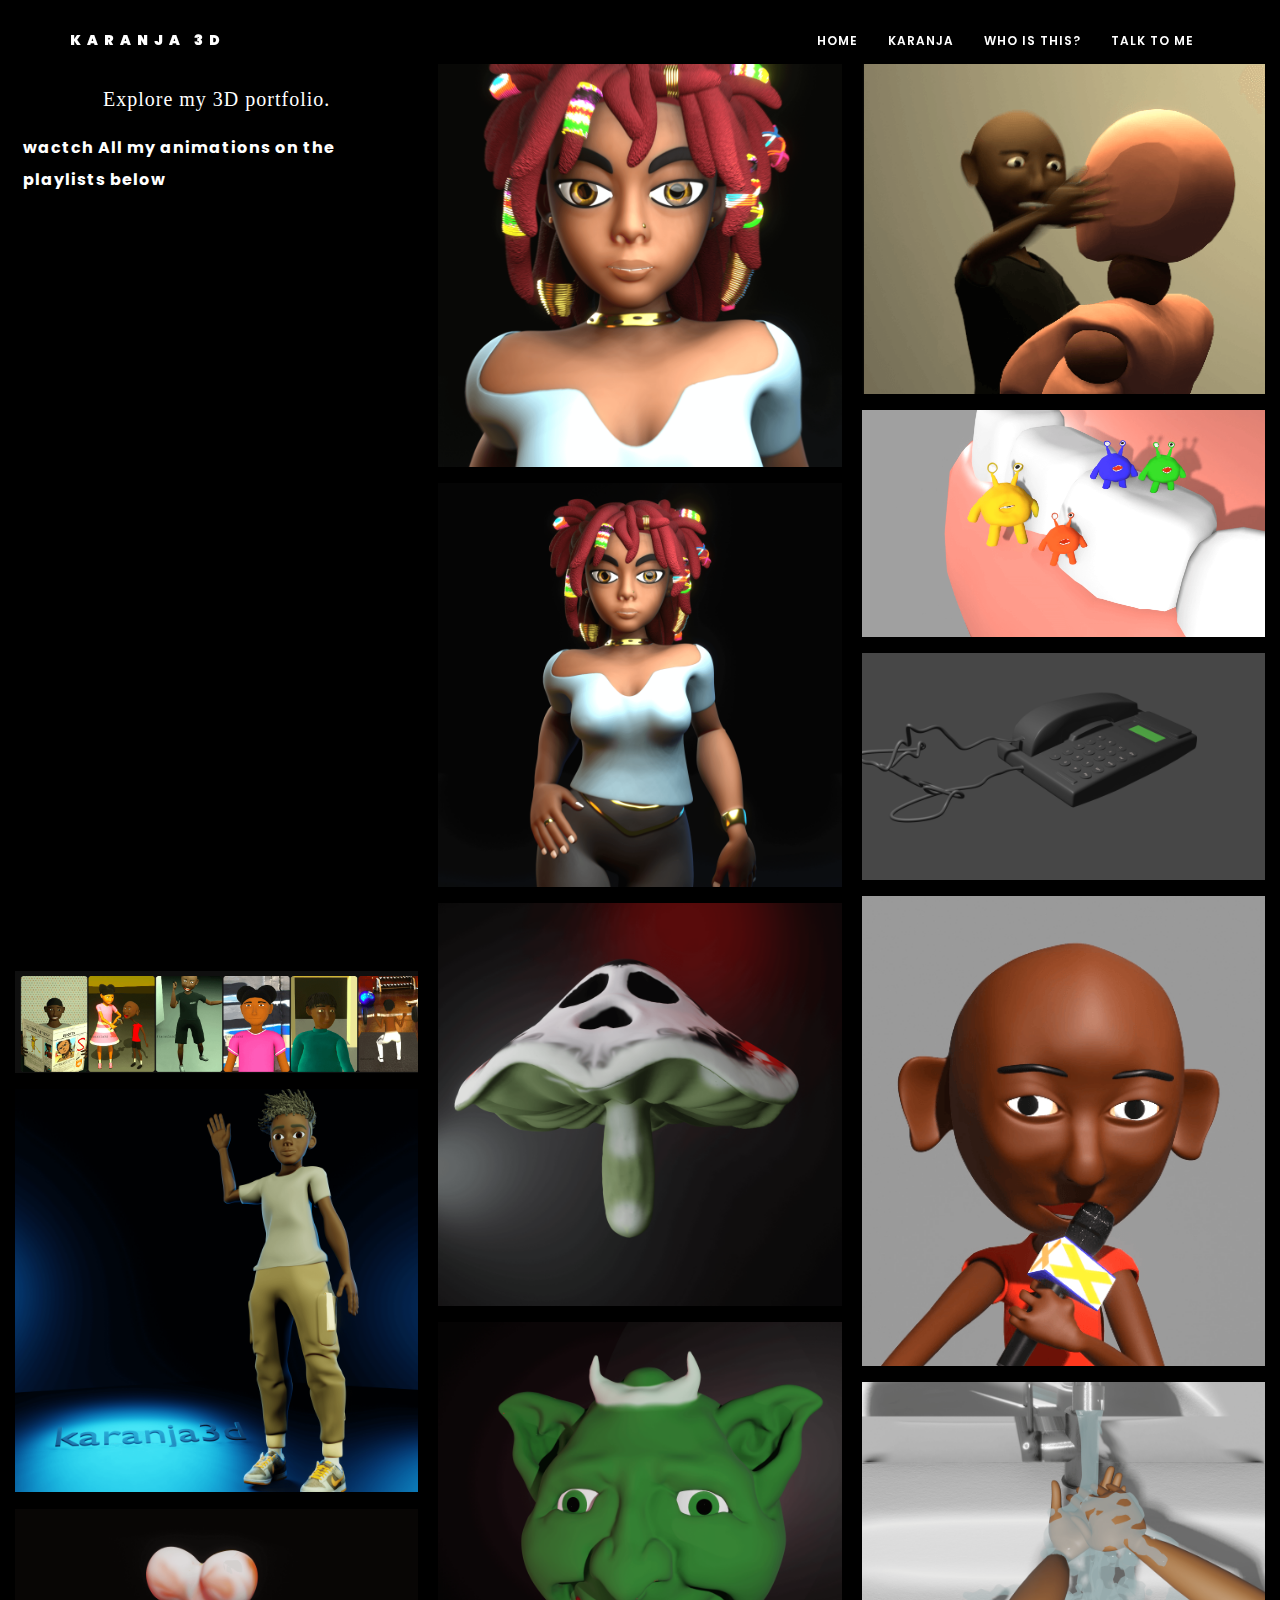
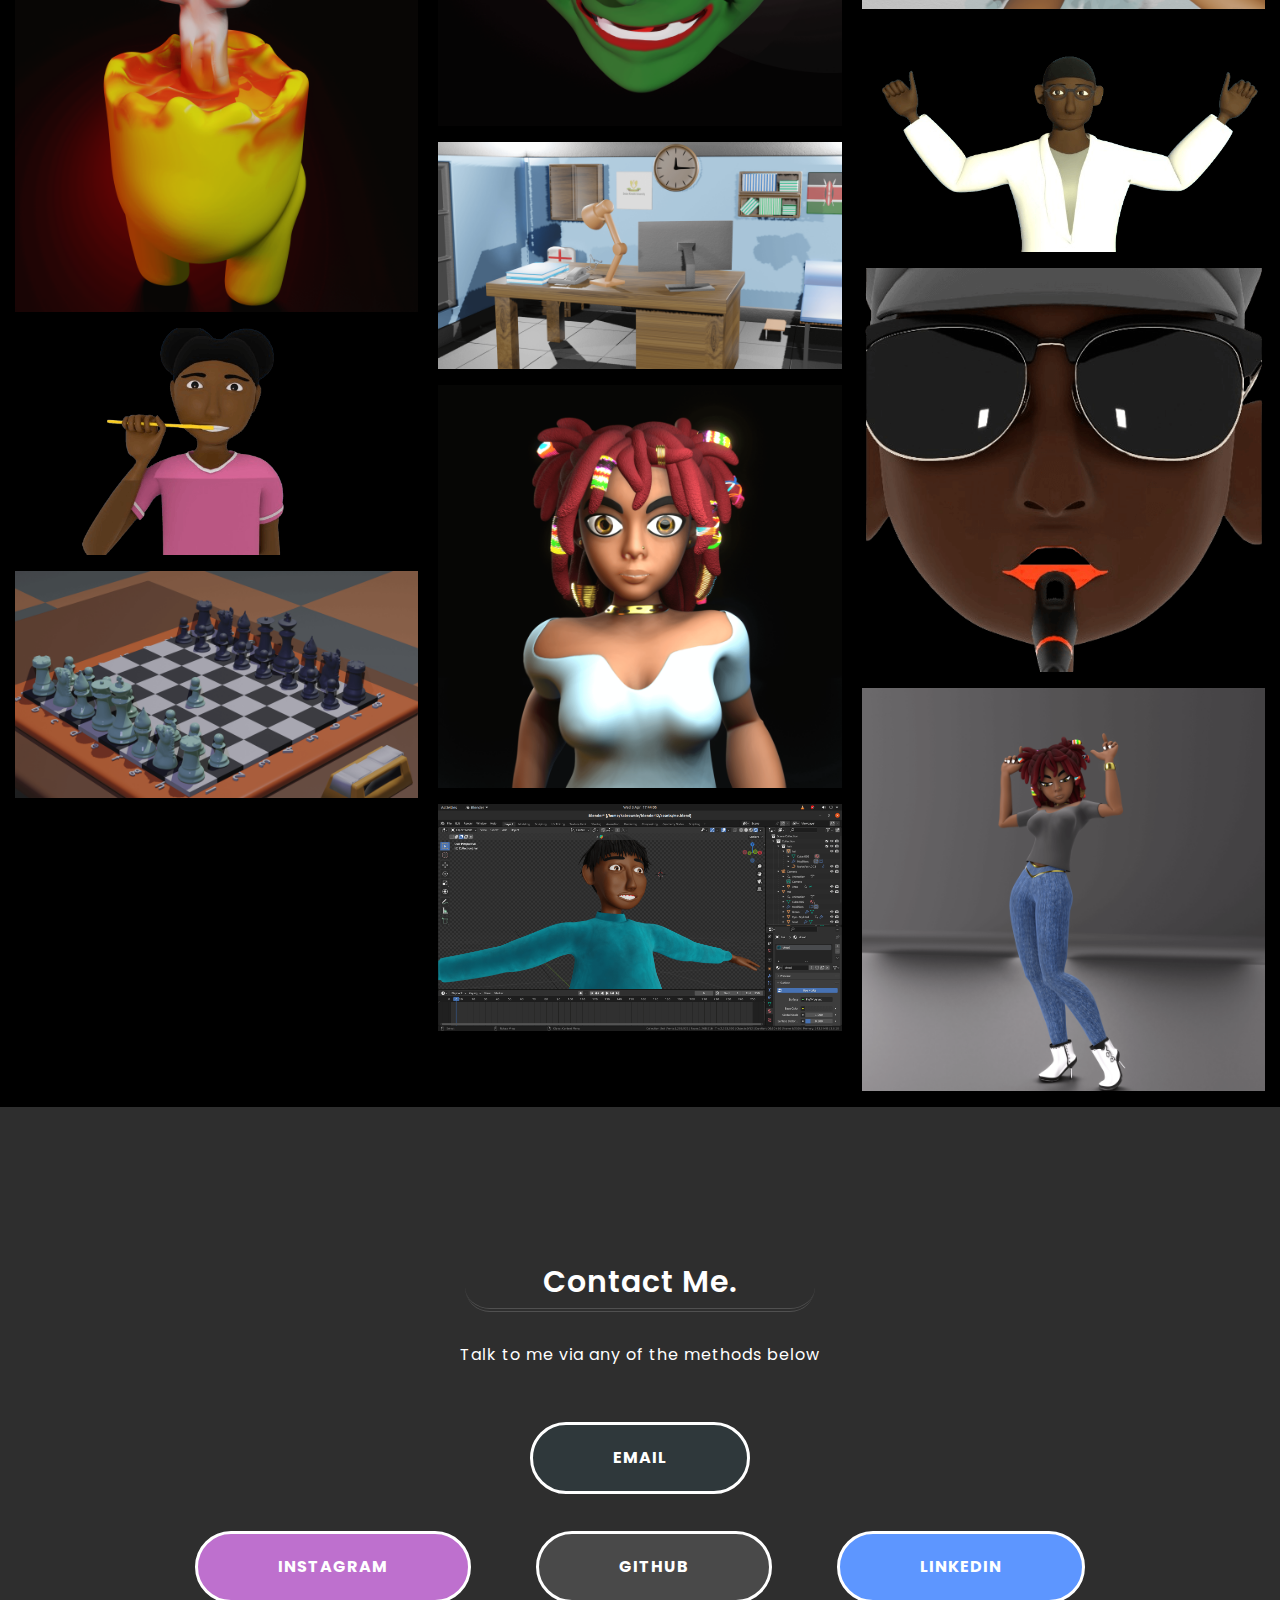
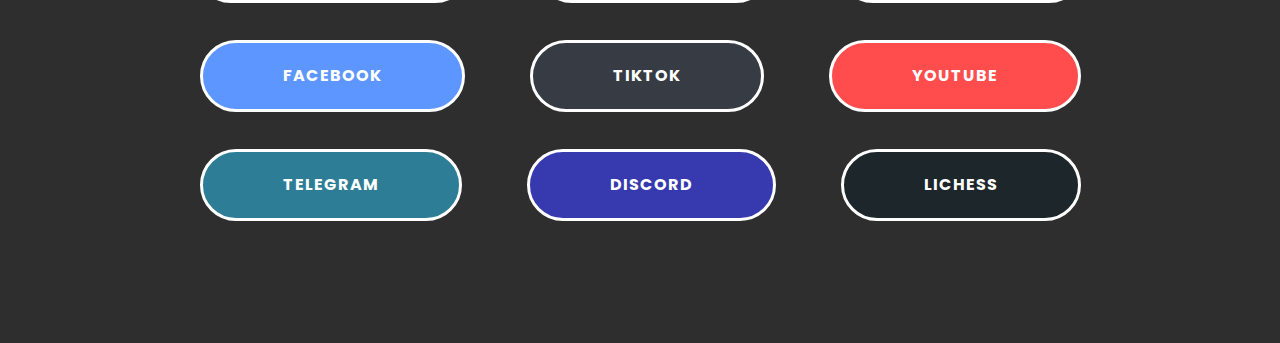
==== commit 98d77c63: "video" ====
--- a/index.html
+++ b/index.html
@@ -113,7 +113,7 @@
  
     <h1>
  Explore my 3D portfolio.</h1>
-<p style="color: rgb(255, 255, 255); padding: 2%;"><b>wactch All my animations on the playlist below </b></p>
+<p style="color: rgb(255, 255, 255); padding: 2%;"><b>wactch All my animations on the playlists below </b></p>
    
 <div class="iframe-container">
 
@@ -123,6 +123,10 @@
 <div class="iframe-container">
        
    <iframe    src="https://www.youtube.com/embed/?list=PLiNkLEq7cWM4CPexTNnBC3y5zEQwiwFVN" frameborder="0" allowfullscreen></iframe>
+</div>
+<div class="iframe-container">
+
+<iframe    src="https://www.youtube.com/embed/?list=PLiNkLEq7cWM6Go4LEh6fKjKGZxGhVdFjK" frameborder="0" allowfullscreen></iframe>
 </div>
 
 <!-- test fire -->
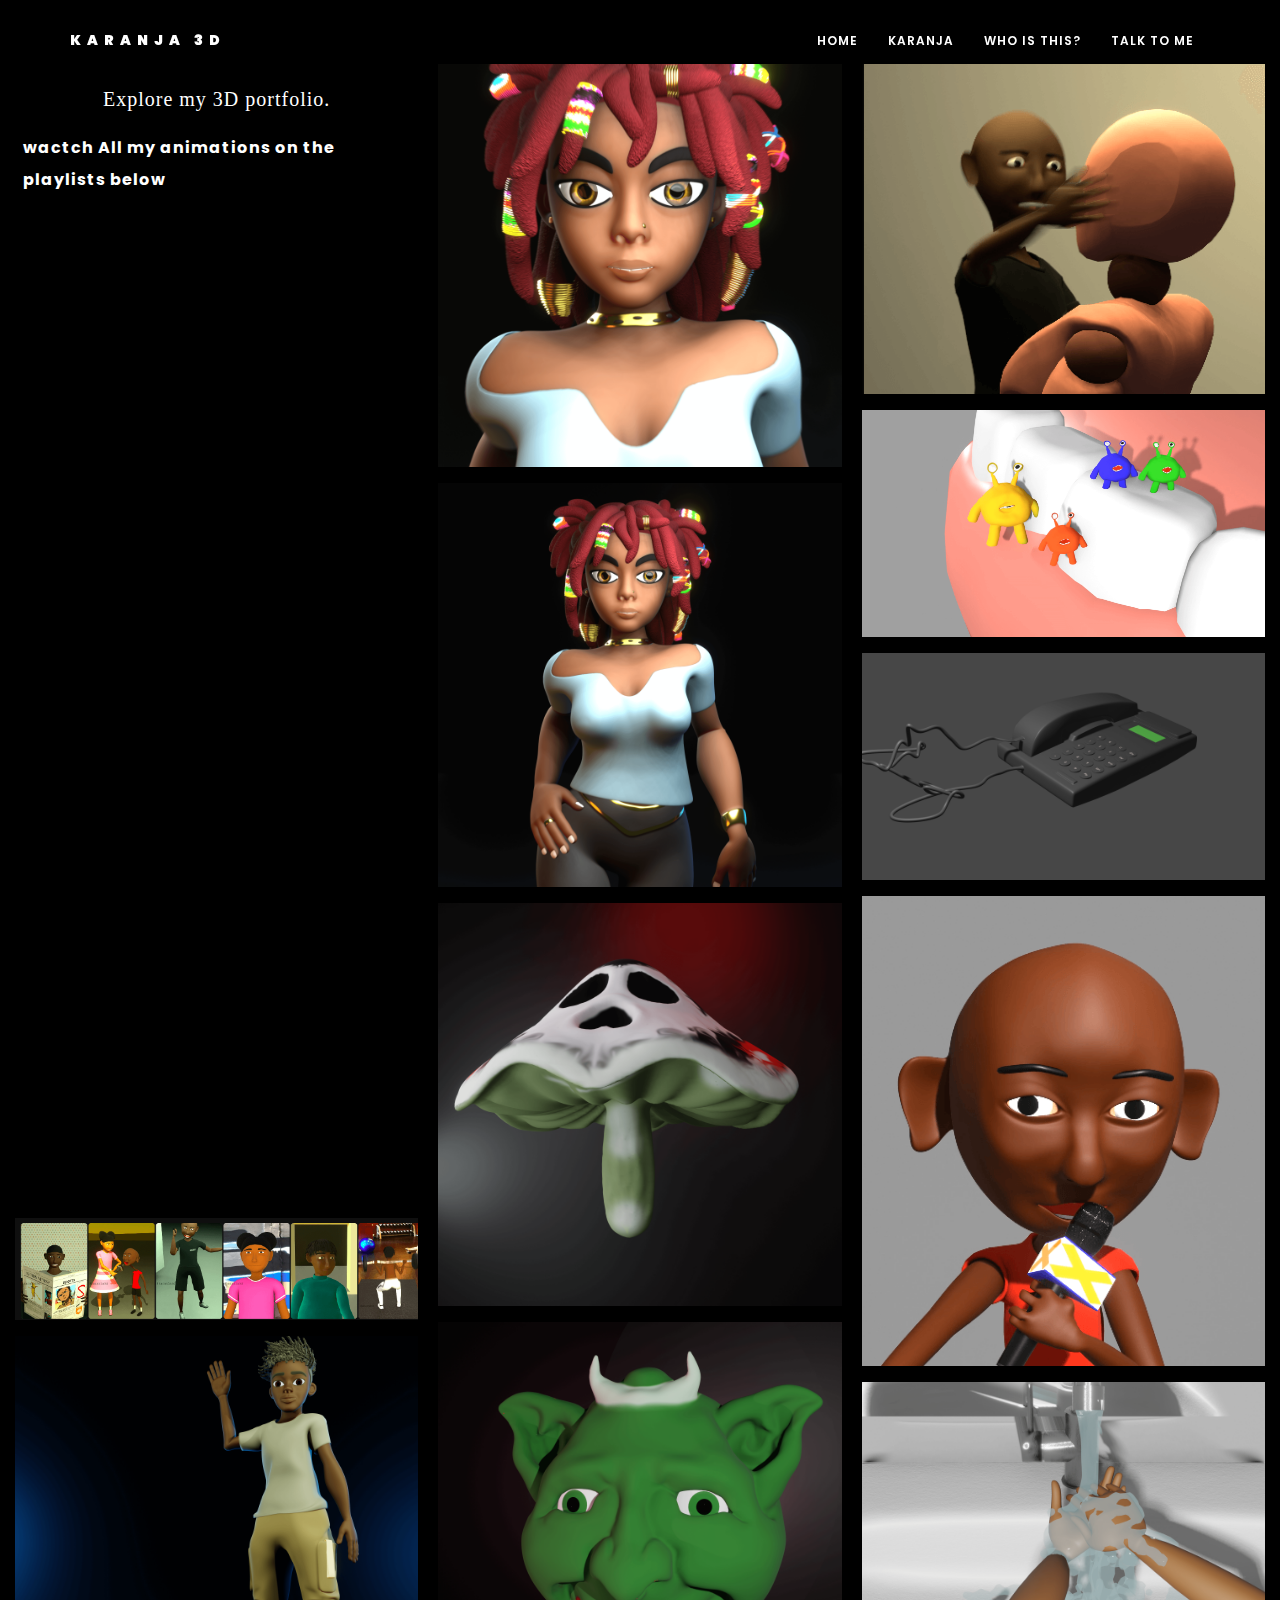
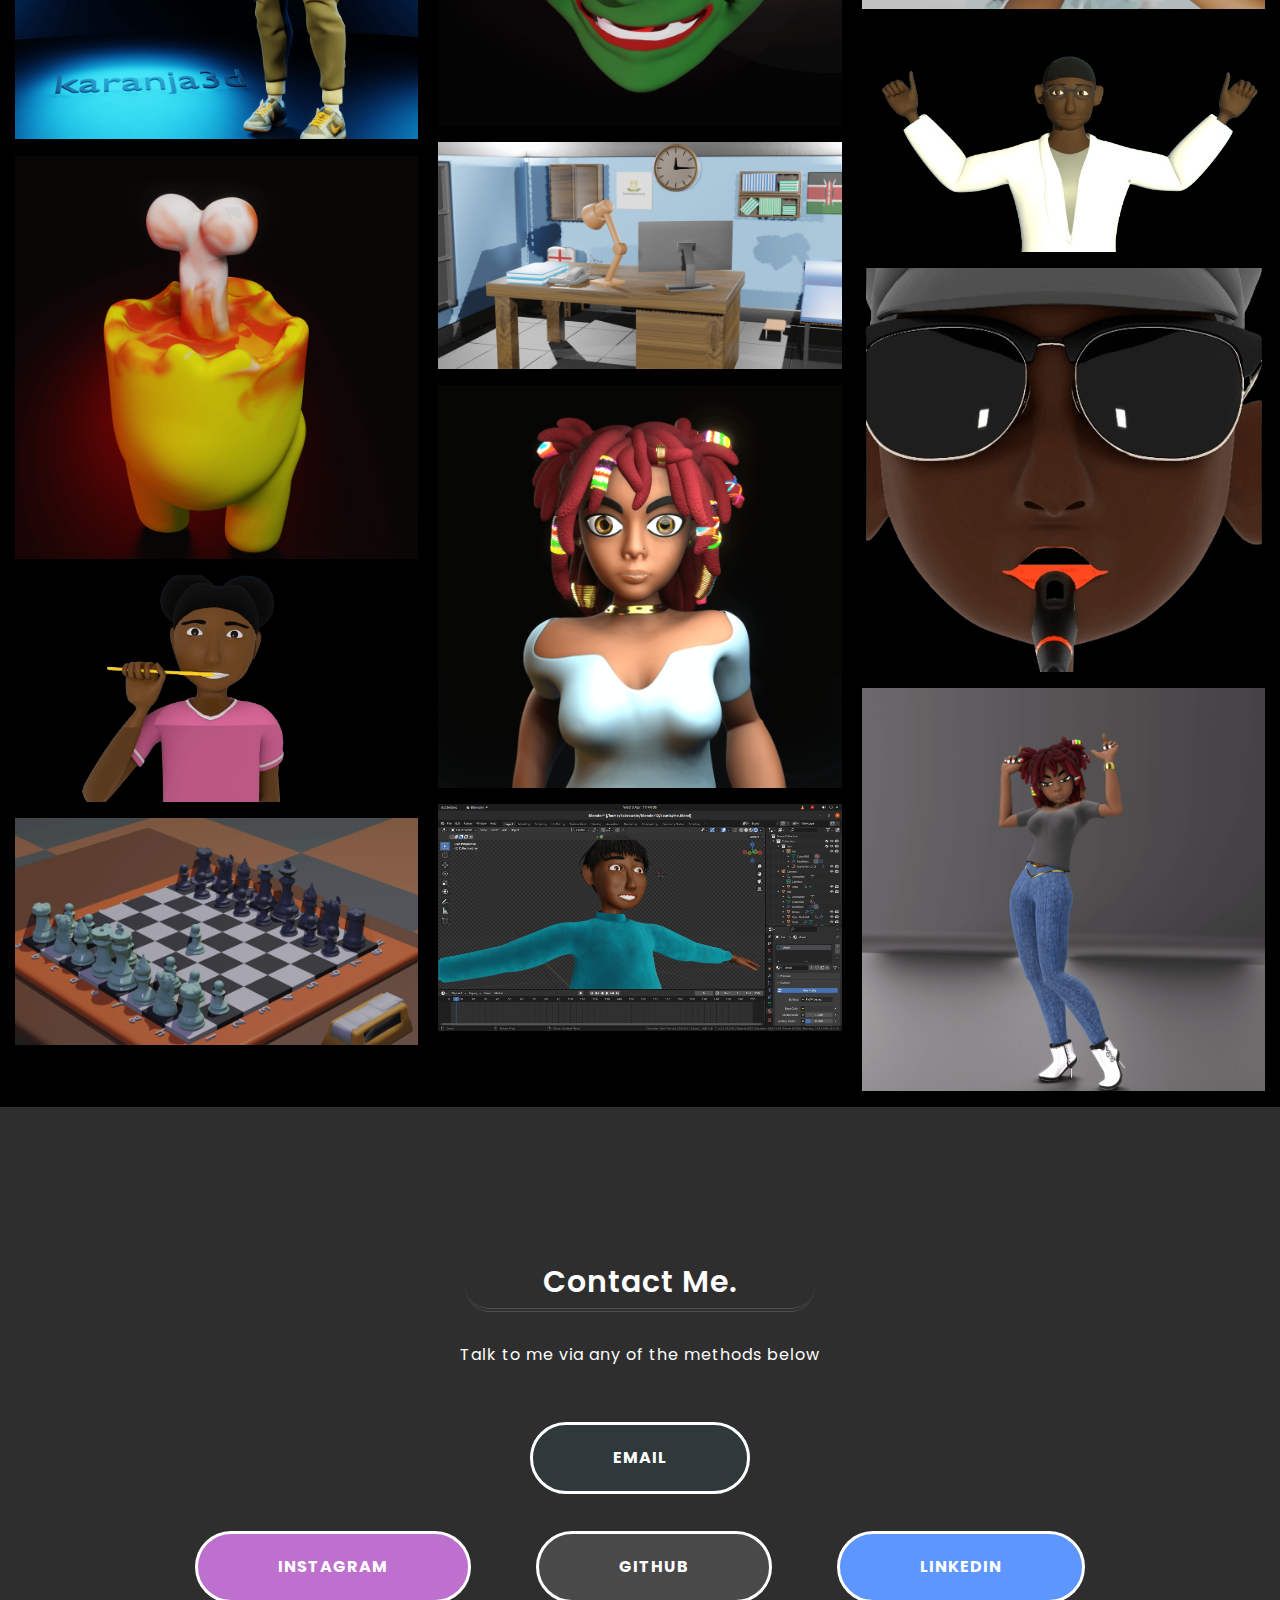
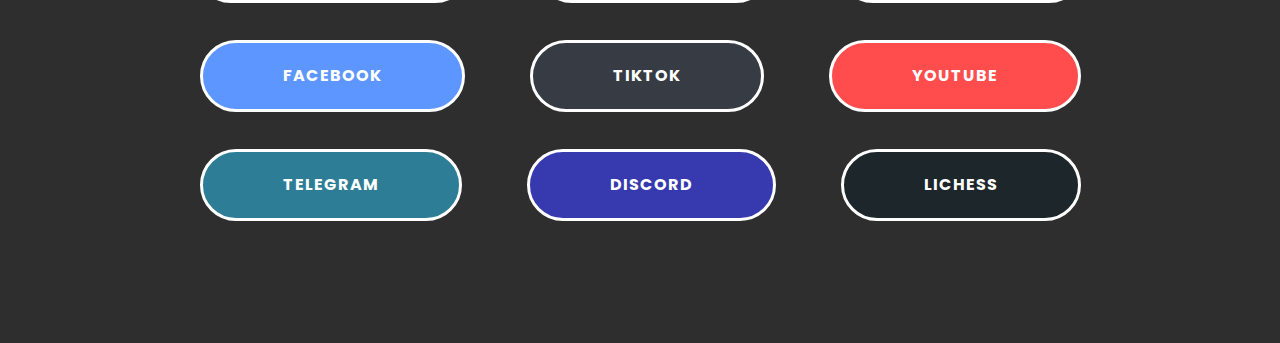
==== commit f0972ceb: "h" ====
--- a/index.html
+++ b/index.html
@@ -115,6 +115,12 @@
  Explore my 3D portfolio.</h1>
 <p style="color: rgb(255, 255, 255); padding: 2%;"><b>wactch All my animations on the playlists below </b></p>
    
+
+<div class="iframe-container">
+
+    <iframe    src="https://www.youtube.com/embed/?list=PLiNkLEq7cWM5LbXeaRqIcT-6pd3Rgrhl5" frameborder="0" allowfullscreen></iframe>
+    </div>
+
 <div class="iframe-container">
 
     <iframe  src=" https://www.youtube.com/embed/?list=PLiNkLEq7cWM7p4sXHd0Ey6BrCfesOFE8d "frameborder="0" allowfullscreen></iframe></div>
@@ -128,6 +134,7 @@
 
 <iframe    src="https://www.youtube.com/embed/?list=PLiNkLEq7cWM6Go4LEh6fKjKGZxGhVdFjK" frameborder="0" allowfullscreen></iframe>
 </div>
+
 
 <!-- test fire -->
 <img class="img-responsive" src="renders/ban.png" draggable="false" alt="">
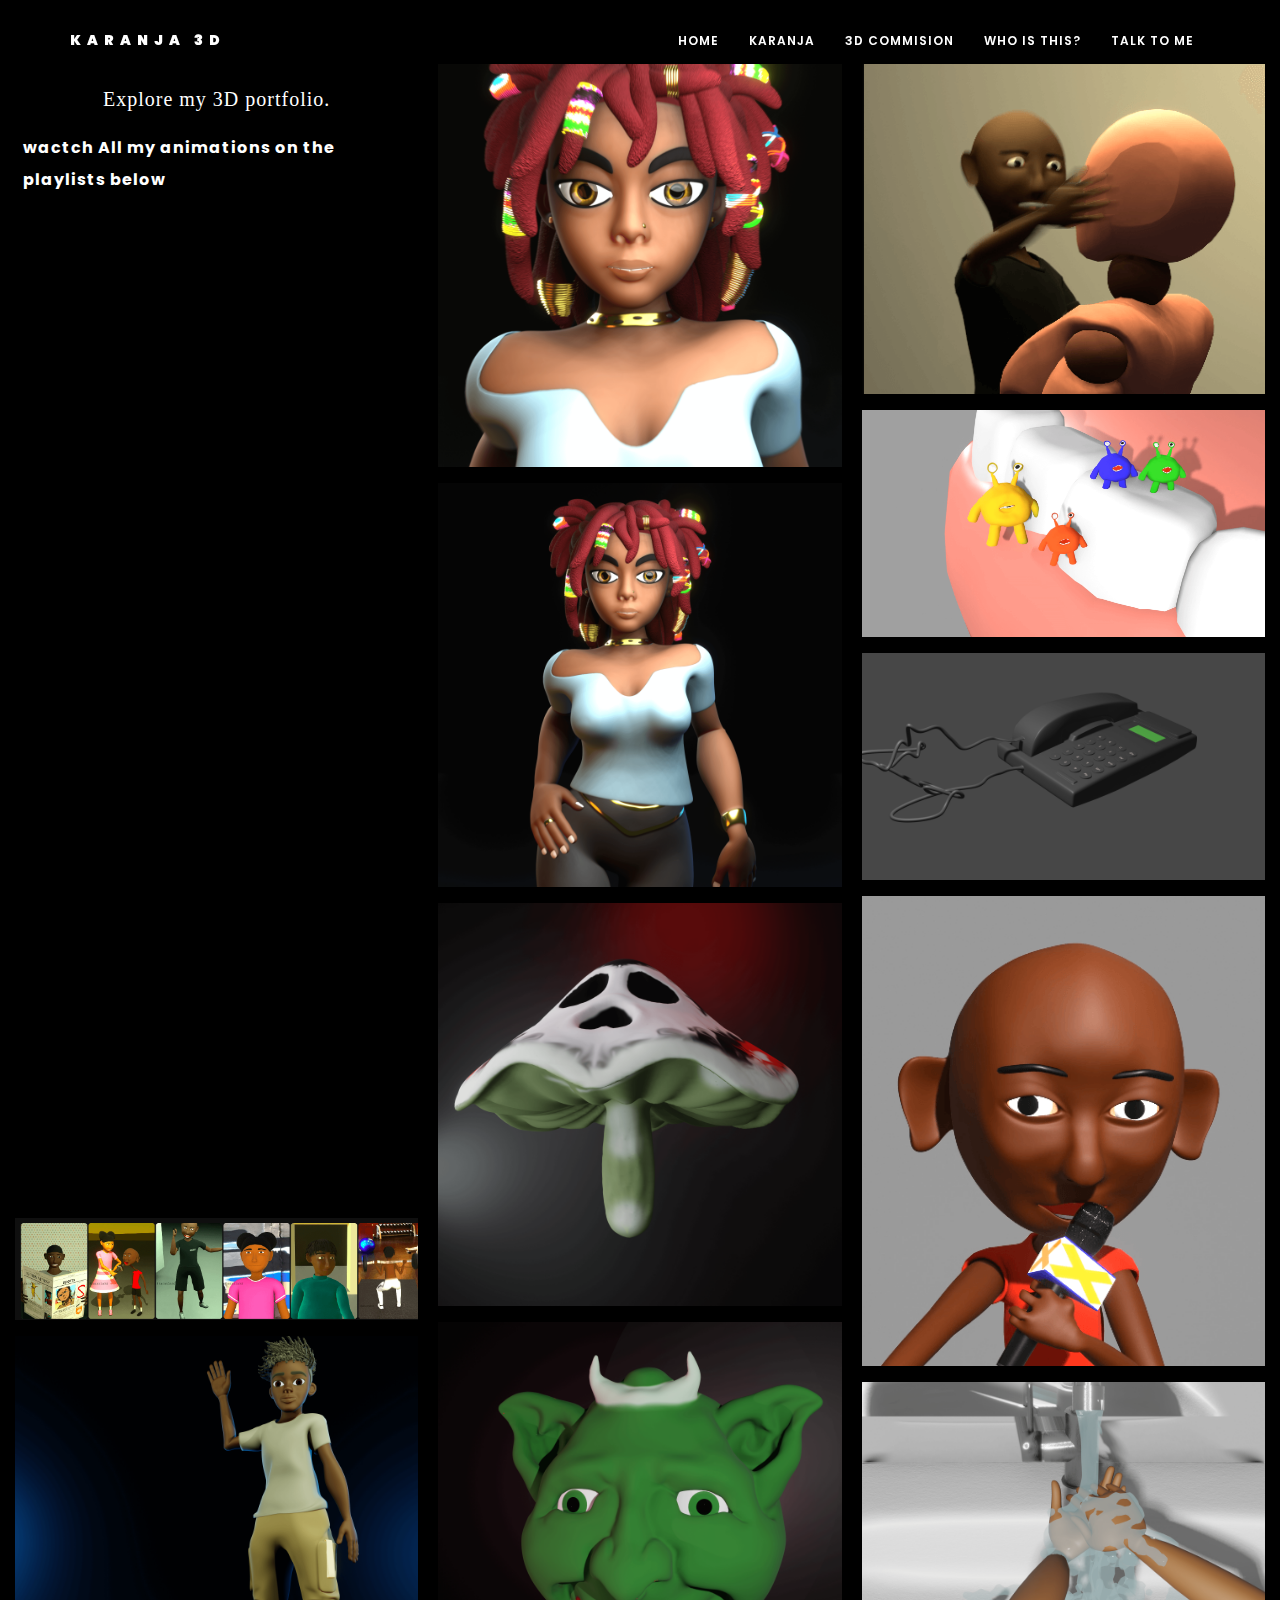
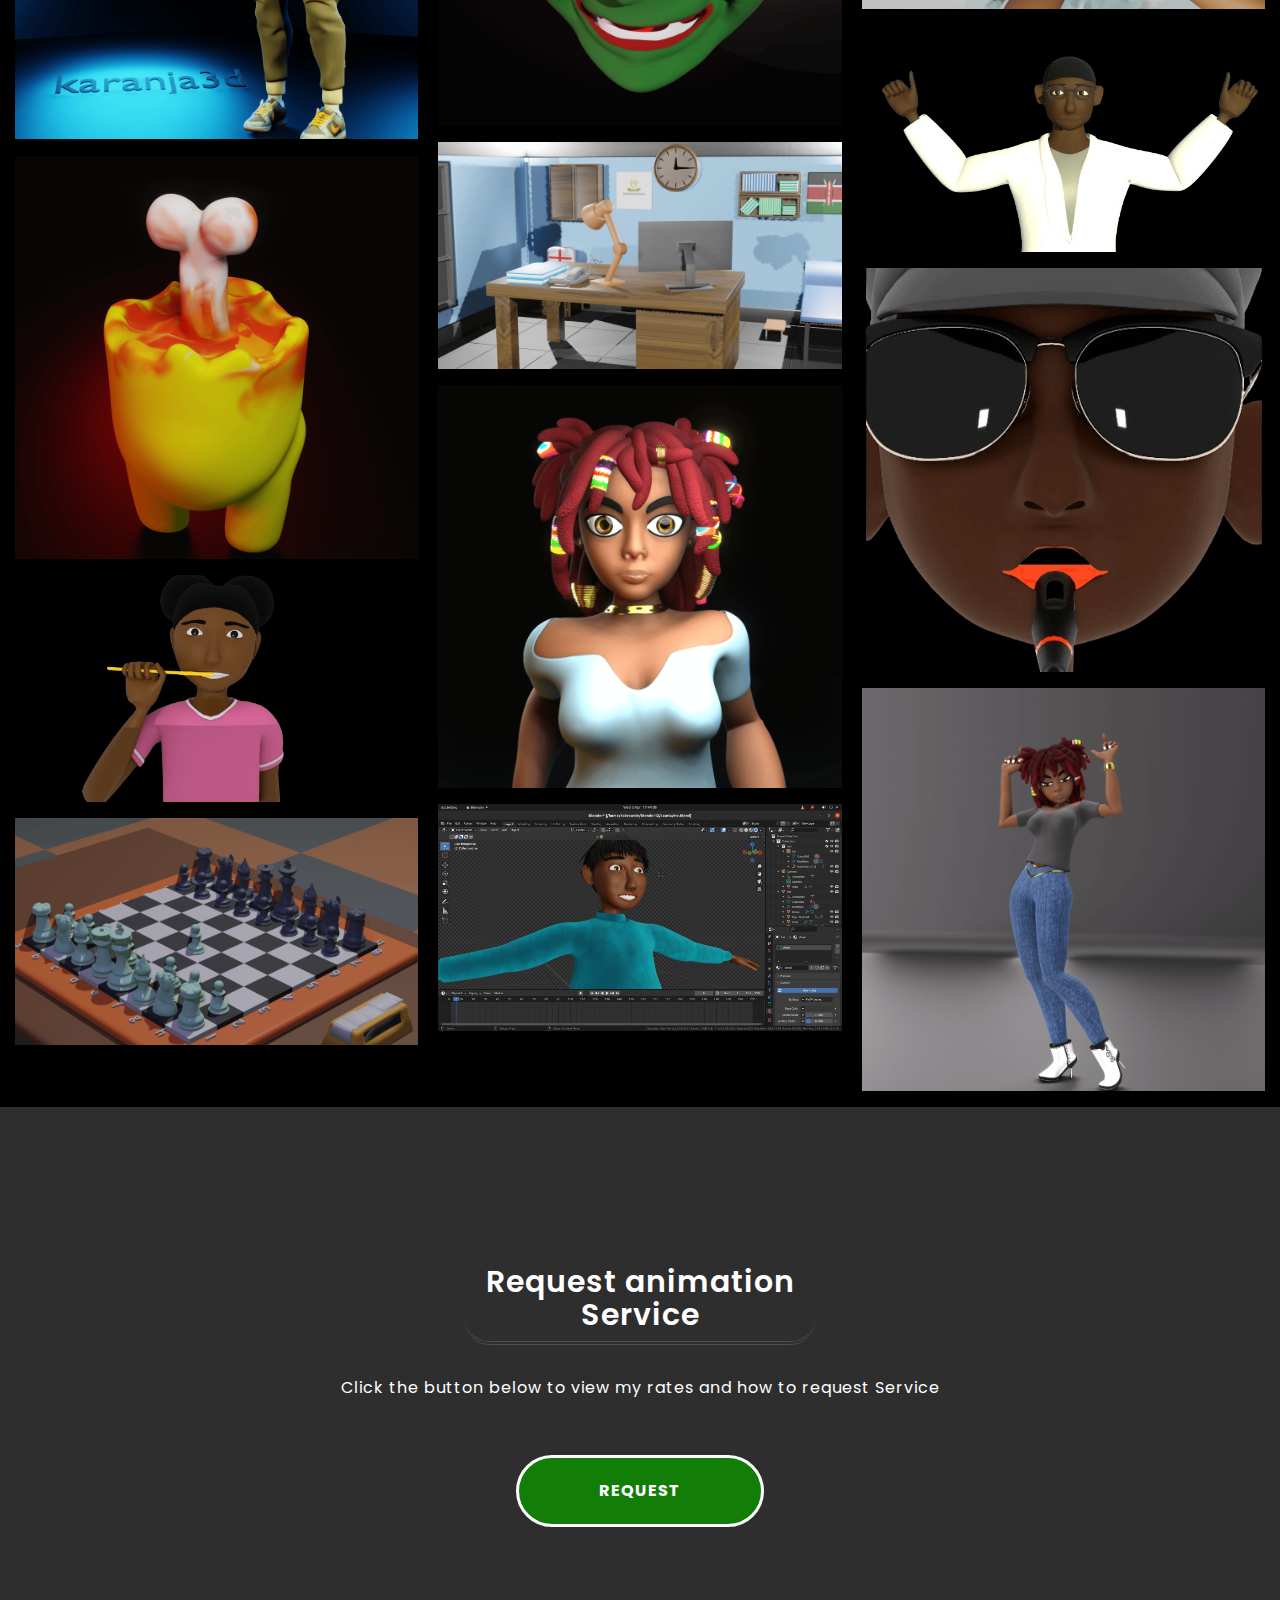
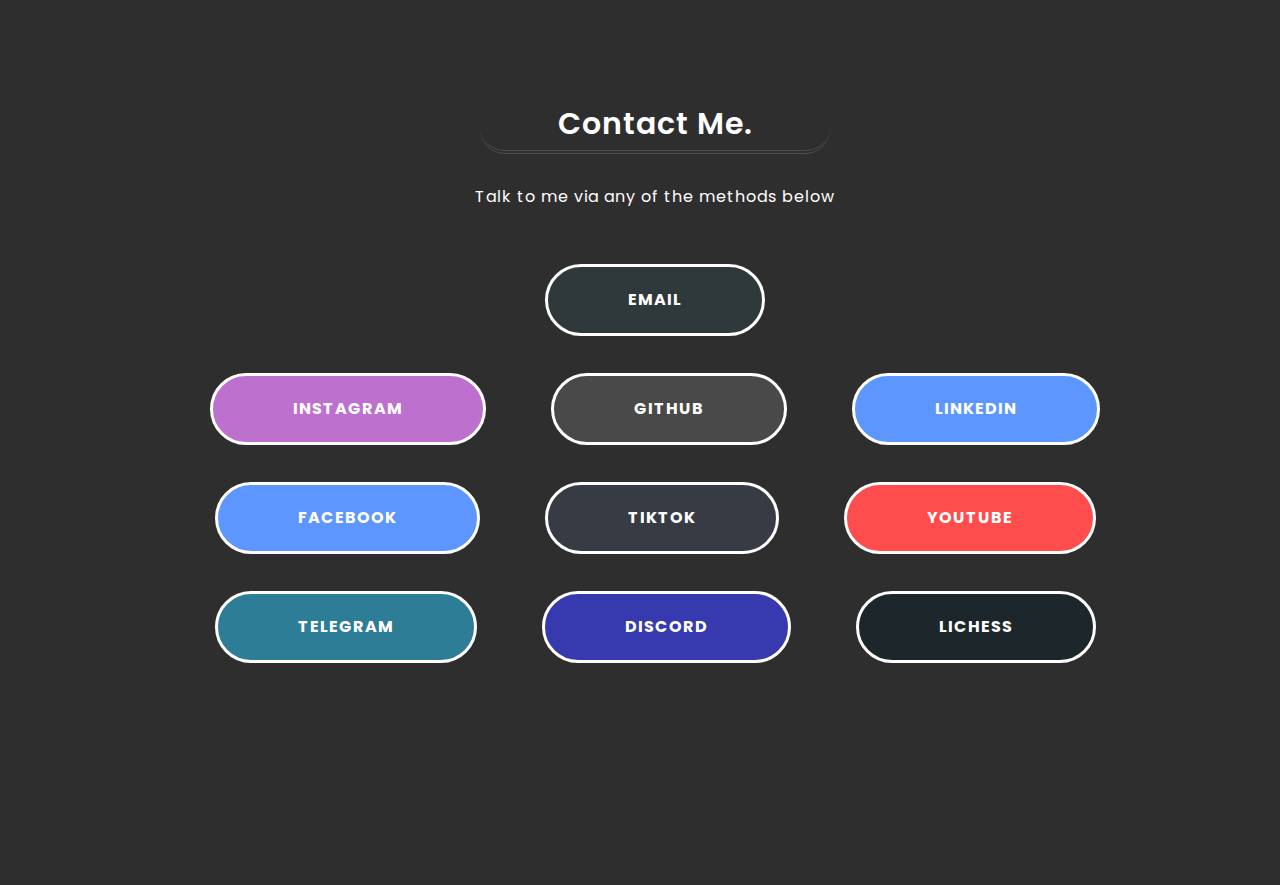
==== commit 7ac128b2: "form" ====
--- a/index.html
+++ b/index.html
@@ -76,12 +76,13 @@
                                     <ul class="nav navbar-nav navbar-right">
                                         <li class="active"><a class="smoth-scroll" href="#gallery">Home <div class="ripple-wrapper"></div></a>
                                         </li>
-
+                                        
                                        
                                         </li>
                                         <li><a class="smoth-scroll" href="https://kabrownie.github.io">Karanja</a>
                                         </li>
-                                     
+                                        <li><a class="smoth-scroll" href="https://kabrownie.github.io/3D/commision/">3D commision</a>
+                                        </li>
                                         </li>
                                         <li><a class="smoth-scroll" href="https://kabrownie.github.io#about">Who is this?</a>
                                         </li>
@@ -171,10 +172,31 @@
     <img id="overlayImage" src="" alt="Full Screen Image">
   </div>
 
+
     <!-- Contact Start -->
     <!-- Services Start -->
     
-   
+    <section id="contact" class="contact-us section-space-padding">
+        <div class="container">
+           <div class="row">
+                 <div class="col-sm-12">
+                     <div class="section-title">
+                        
+                         <br>
+                             <br>
+ 
+                         <h2>Request animation Service</h2>
+                         <p>Click the button below to view my rates and how to request Service</p>
+
+                         
+        <a style="background-color: rgb(18, 126, 8);" class="button button-style button-style-icon fa fa-cube"  href="https://kabrownie.github.io/3D/commision/" title="request"target="_blank">Request</a>
+
+                     </div>
+                 </div>
+             </div>
+             
+             
+             
     <!-- Contact Start -->
     <section id="contact" class="contact-us section-space-padding">
        <div class="container">
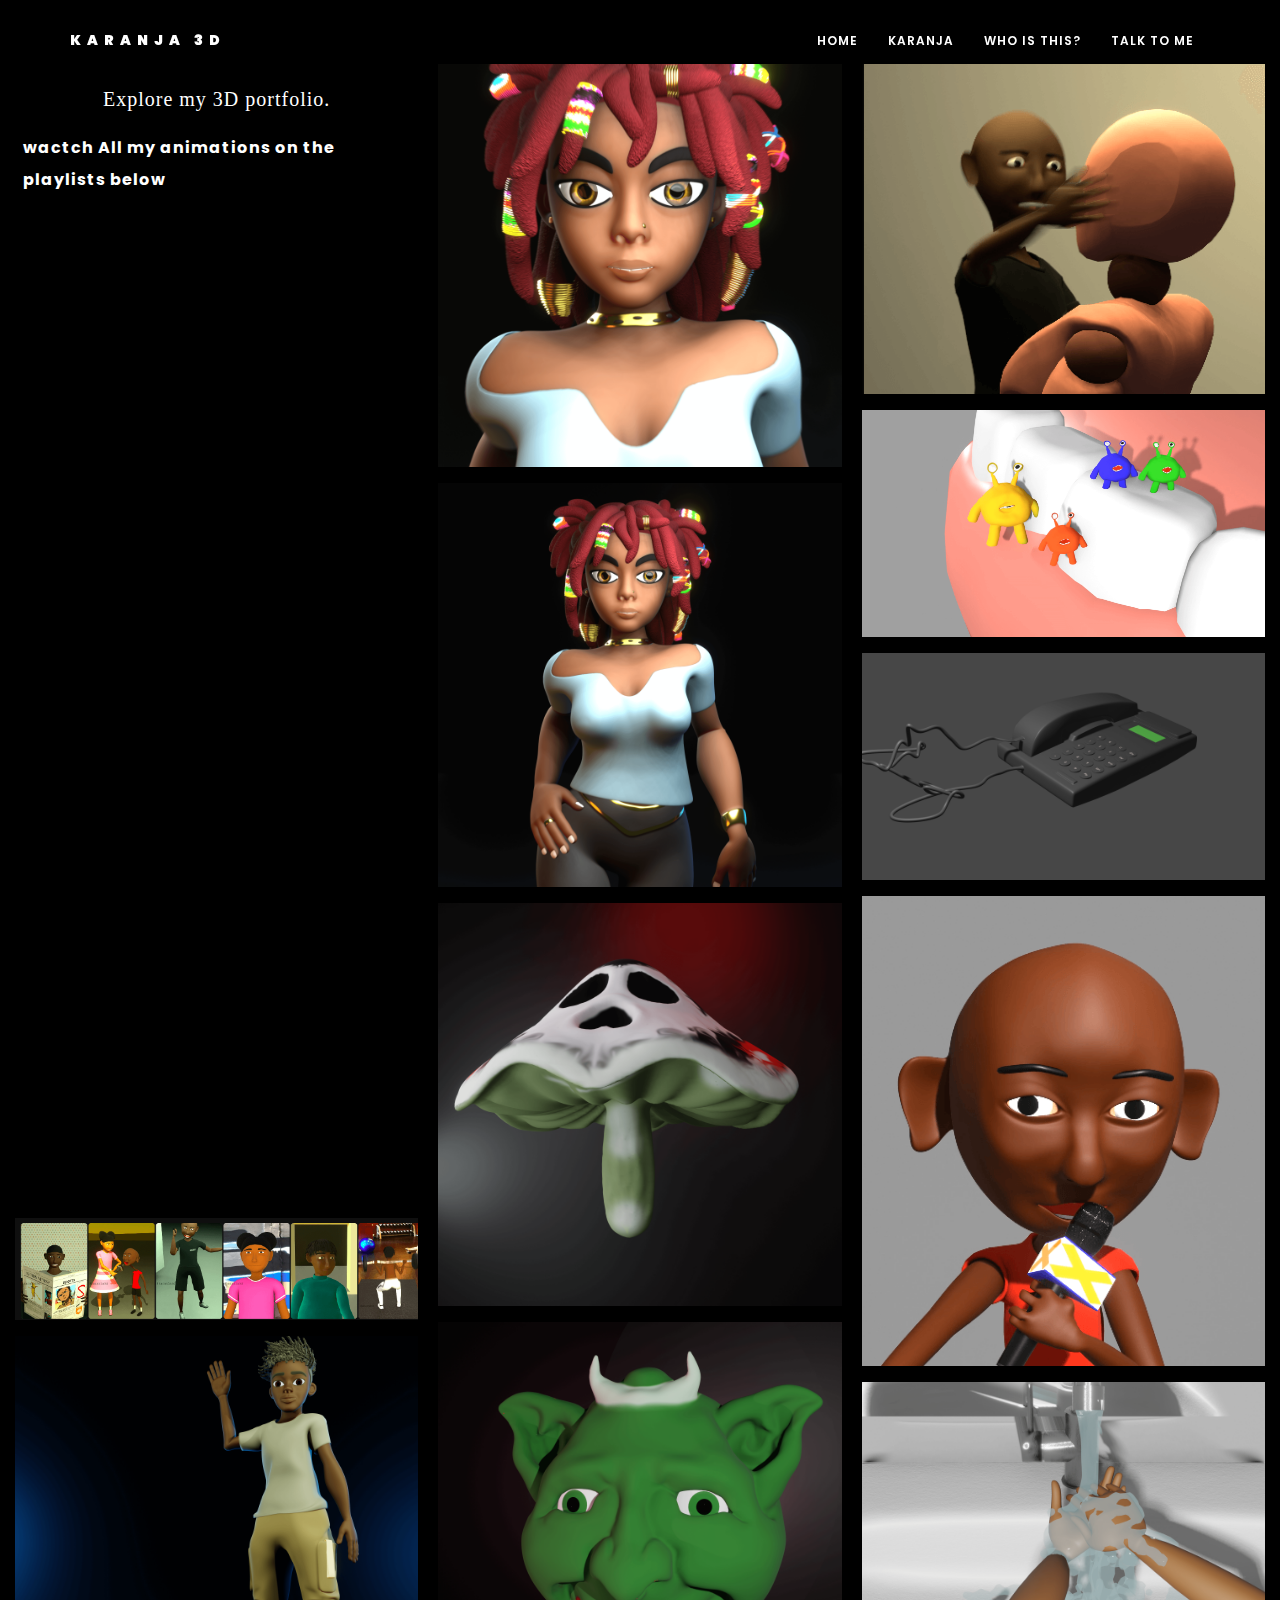
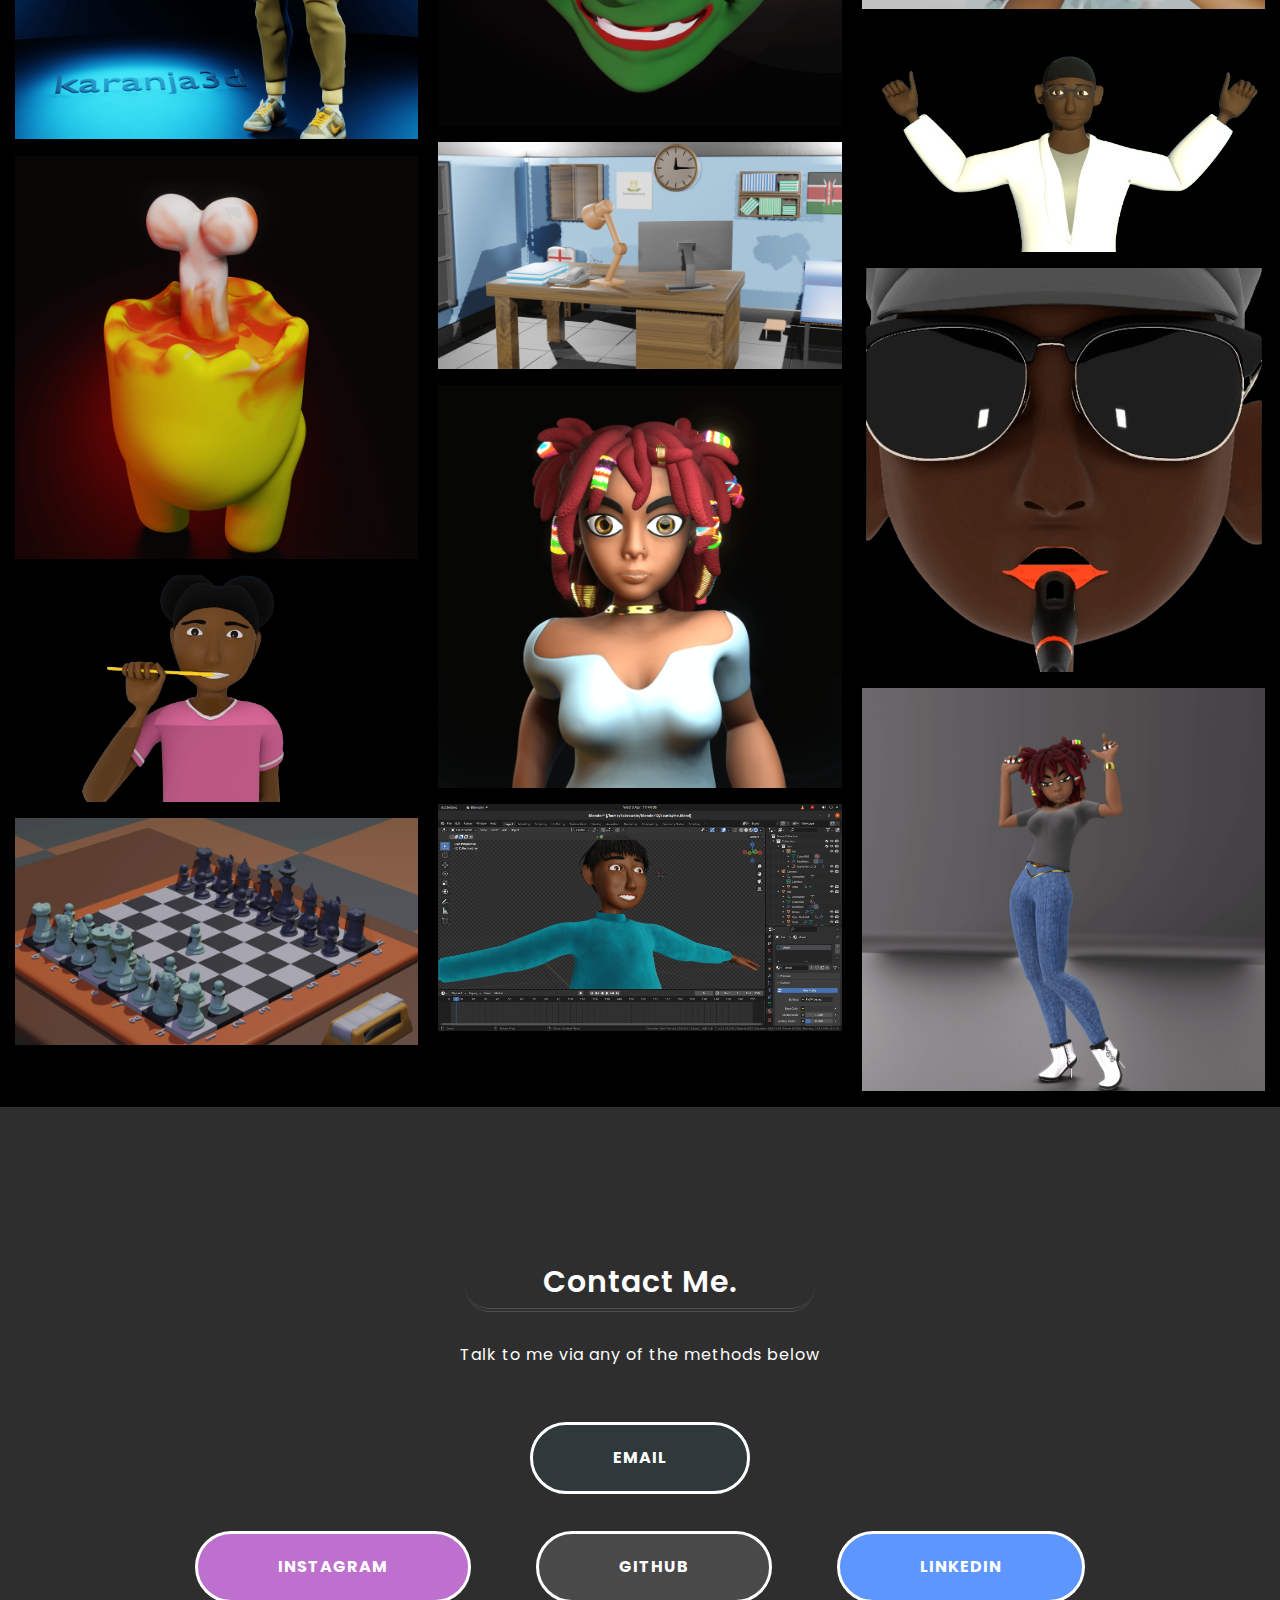
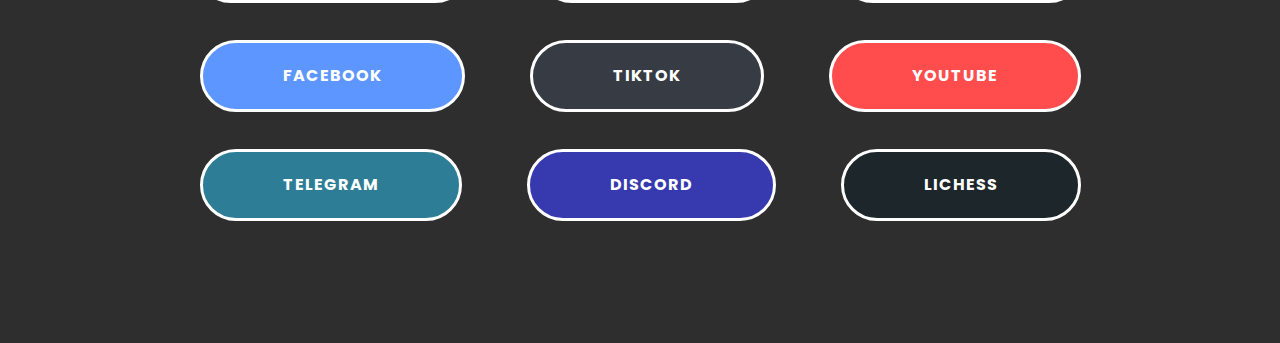
==== commit 183b5eff: "j" ====
--- a/index.html
+++ b/index.html
@@ -81,8 +81,8 @@
                                         </li>
                                         <li><a class="smoth-scroll" href="https://kabrownie.github.io">Karanja</a>
                                         </li>
-                                        <li><a class="smoth-scroll" href="https://kabrownie.github.io/3D/commision/">3D commision</a>
-                                        </li>
+                                        <!-- <li><a class="smoth-scroll" href="https://kabrownie.github.io/3D/commision/">3D commision</a>
+                                        </li> -->
                                         </li>
                                         <li><a class="smoth-scroll" href="https://kabrownie.github.io#about">Who is this?</a>
                                         </li>
@@ -173,28 +173,7 @@
   </div>
 
 
-    <!-- Contact Start -->
-    <!-- Services Start -->
-    
-    <section id="contact" class="contact-us section-space-padding">
-        <div class="container">
-           <div class="row">
-                 <div class="col-sm-12">
-                     <div class="section-title">
-                        
-                         <br>
-                             <br>
- 
-                         <h2>Request animation Service</h2>
-                         <p>Click the button below to view my rates and how to request Service</p>
-
-                         
-        <a style="background-color: rgb(18, 126, 8);" class="button button-style button-style-icon fa fa-cube"  href="https://kabrownie.github.io/3D/commision/" title="request"target="_blank">Request</a>
-
-                     </div>
-                 </div>
-             </div>
-             
+  
              
              
     <!-- Contact Start -->
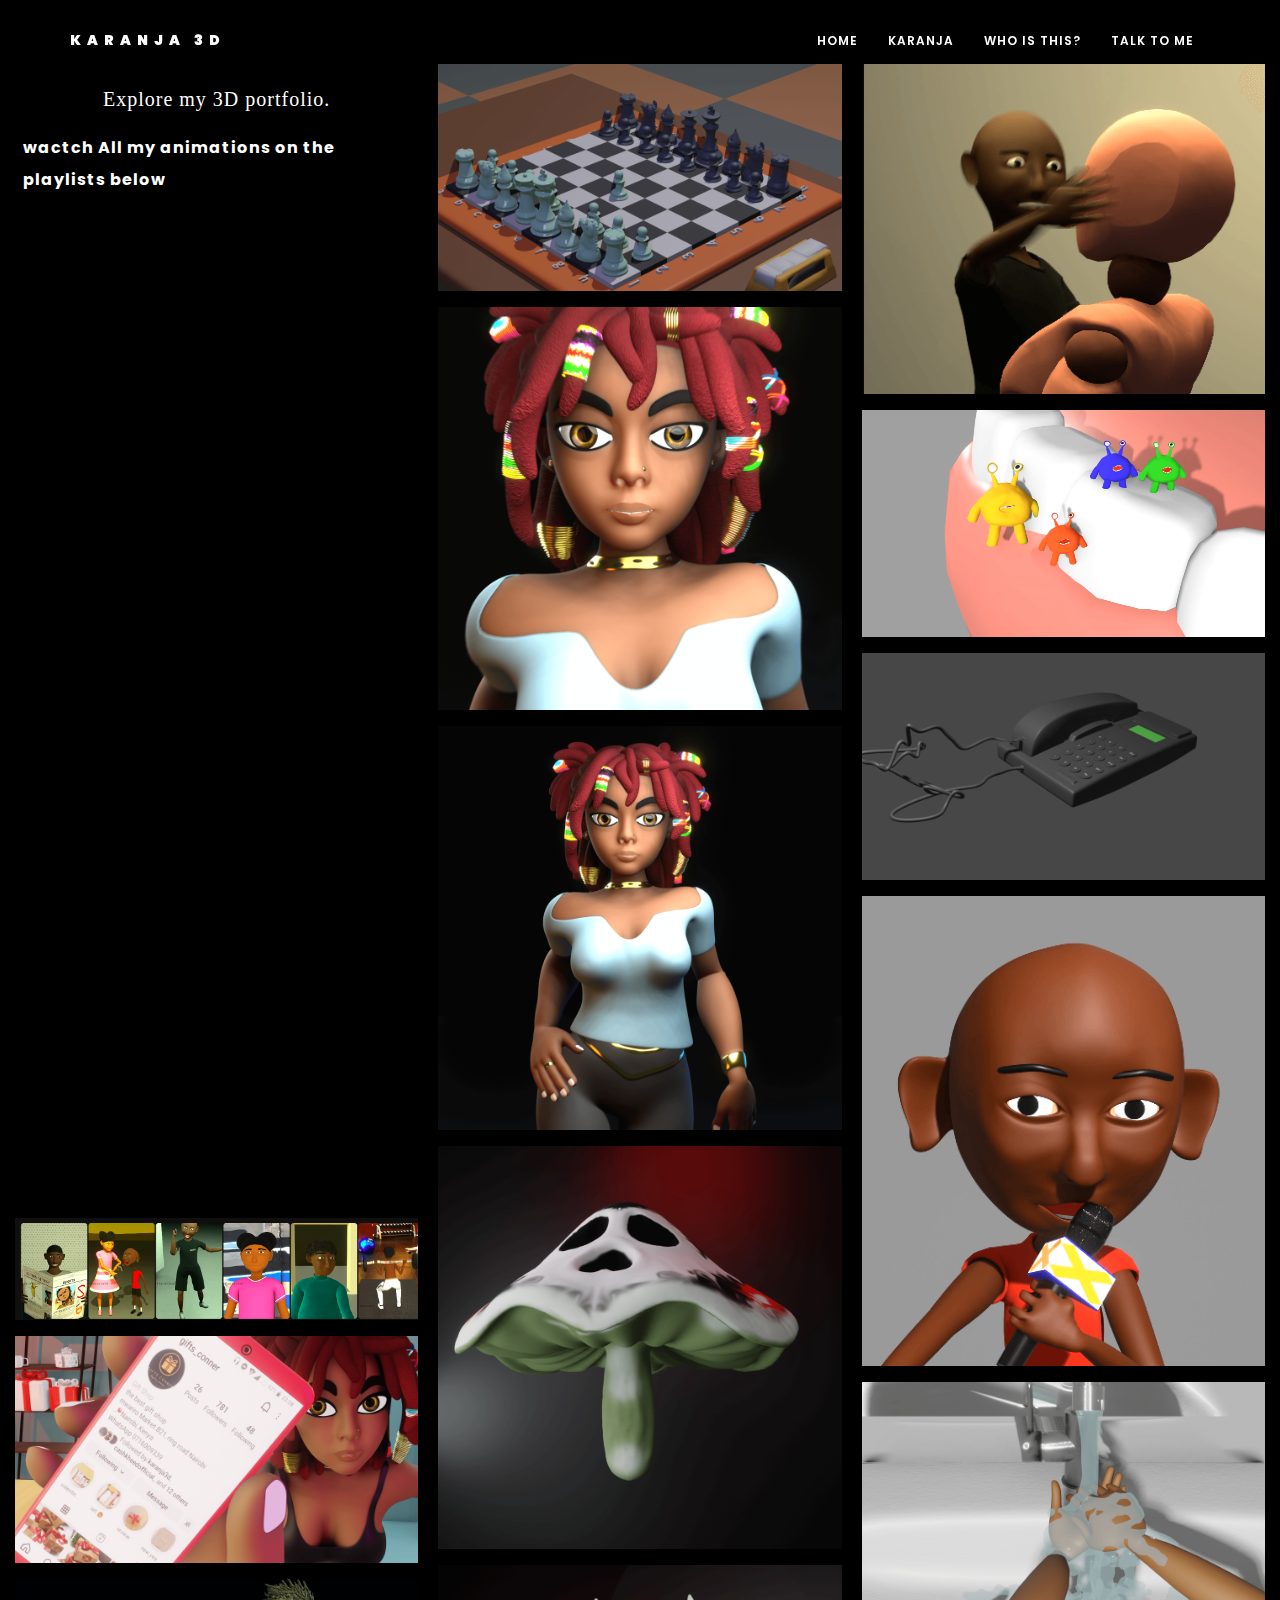
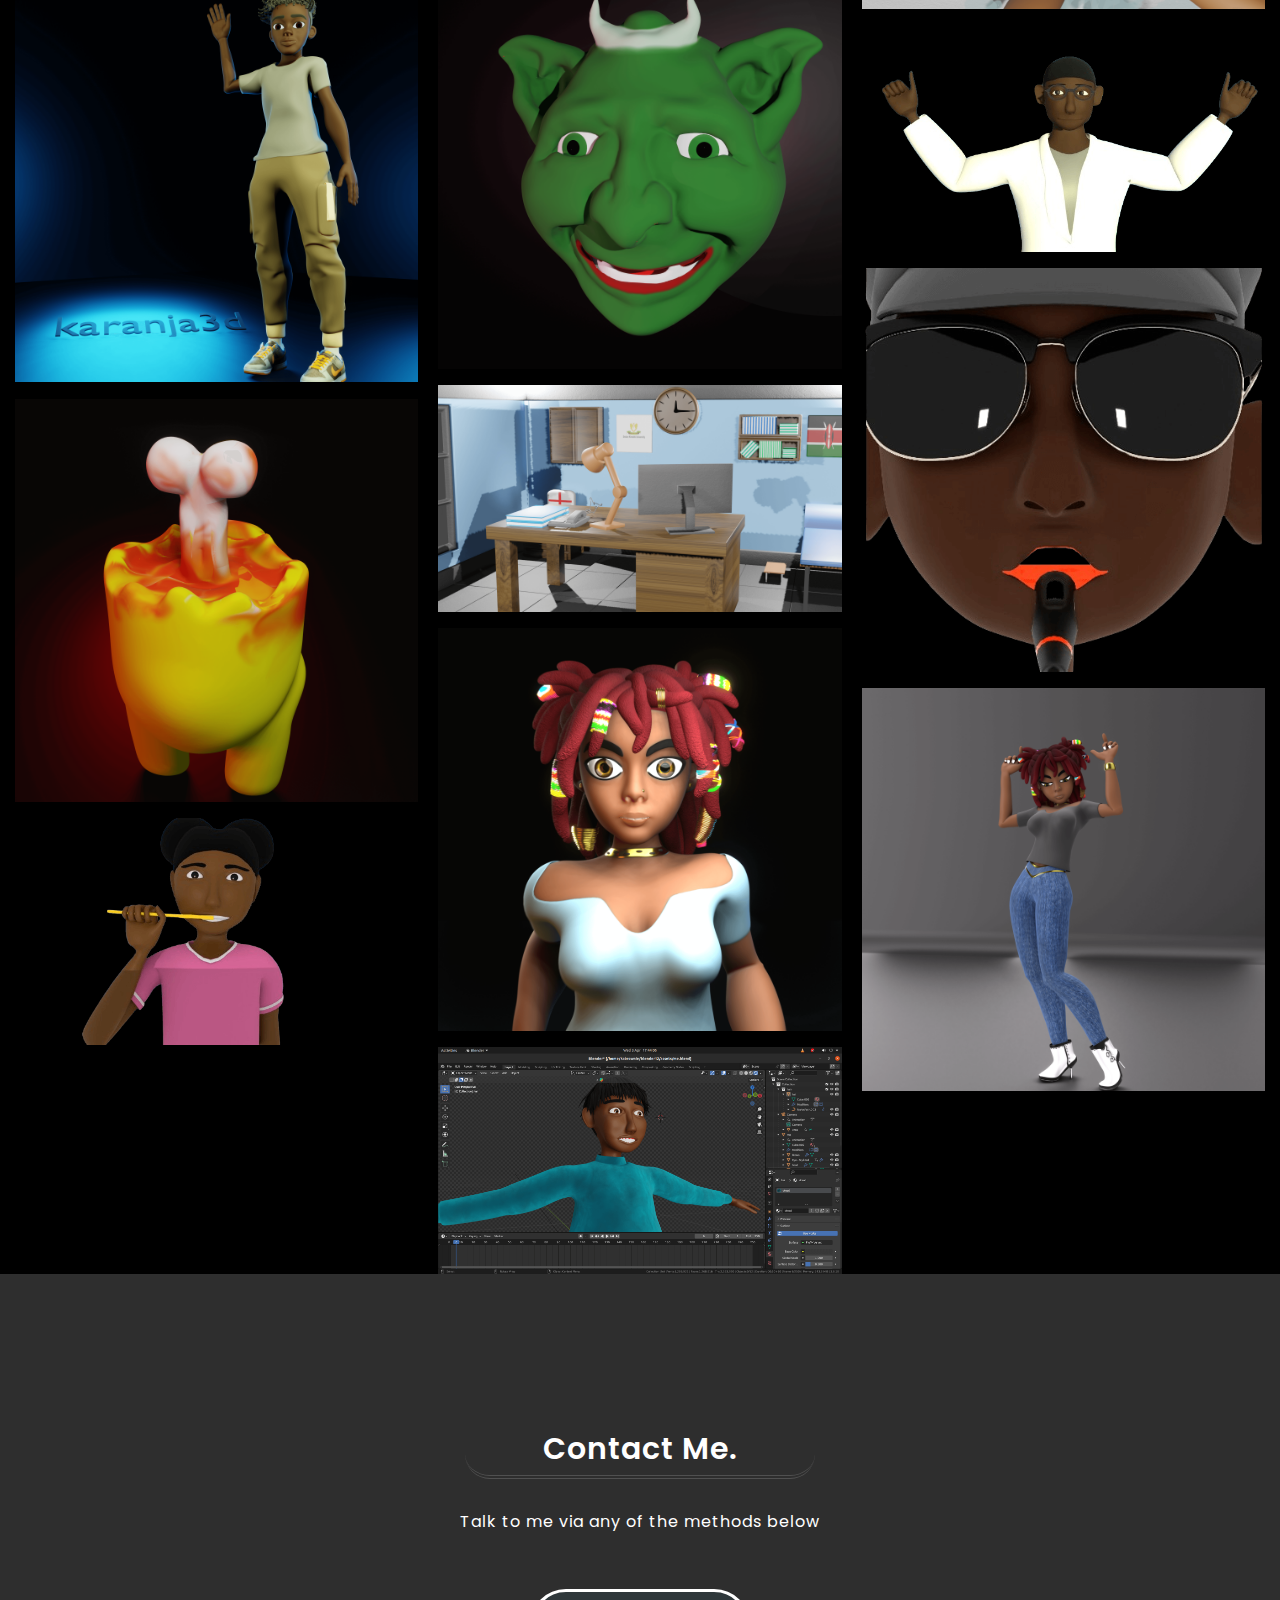
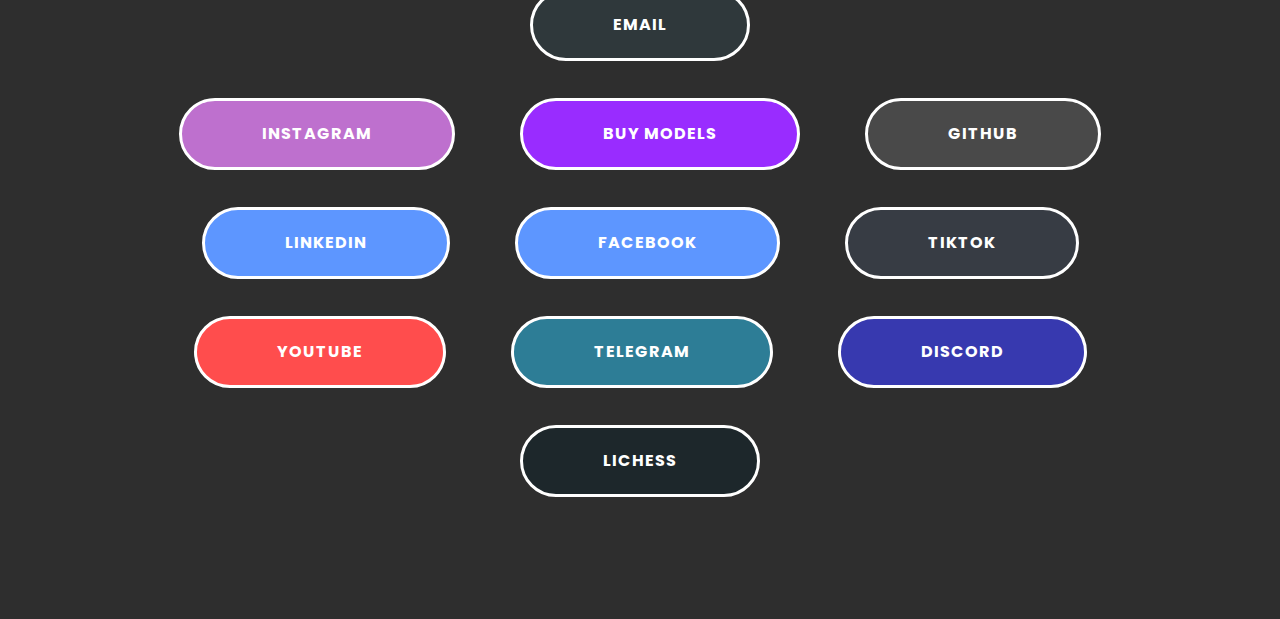
==== commit c86db8d3: "cult" ====
--- a/index.html
+++ b/index.html
@@ -139,6 +139,8 @@
 
 <!-- test fire -->
 <img class="img-responsive" src="renders/ban.png" draggable="false" alt="">
+<img class="img-responsive" src="renders/giftcona.png" draggable="false" alt="">
+
 <img class="img-responsive" src="renders/newear.png" draggable="false" alt="">
 
 <img class="img-responsive" src="renders/bone.png" draggable="false" alt="">
@@ -202,8 +204,9 @@
         <a style="background-color: rgb(47, 56, 59);" class="button button-style button-style-icon fa fa-mail-bulk"  href="mailto:karanja3d@gmail.com" title="Email"target="_blank">Email</a><br>
         
         <a style="background-color: rgb(190, 112, 206);" class="button button-style button-style-icon fa fa-instagram"  href="https://instagram.com/karanja3d" title="instagram"target="_blank">Instagram</a>
-        
-
+        <a style="background-color: rgb(153, 44, 255);" class="button button-style button-style-icon fa fa-cube"  href="   https://cults3d.com/en/users/Karanja3d/3d-models" title="3d-models"target="_blank">Buy models</a>
+        
+     
 
         <a style="background-color: rgb(73, 73, 73);" class="button button-style button-style-icon fa fa-github"  href="https://github.com/kabrownie" title="github"target="_blank">GitHub</a>
 
